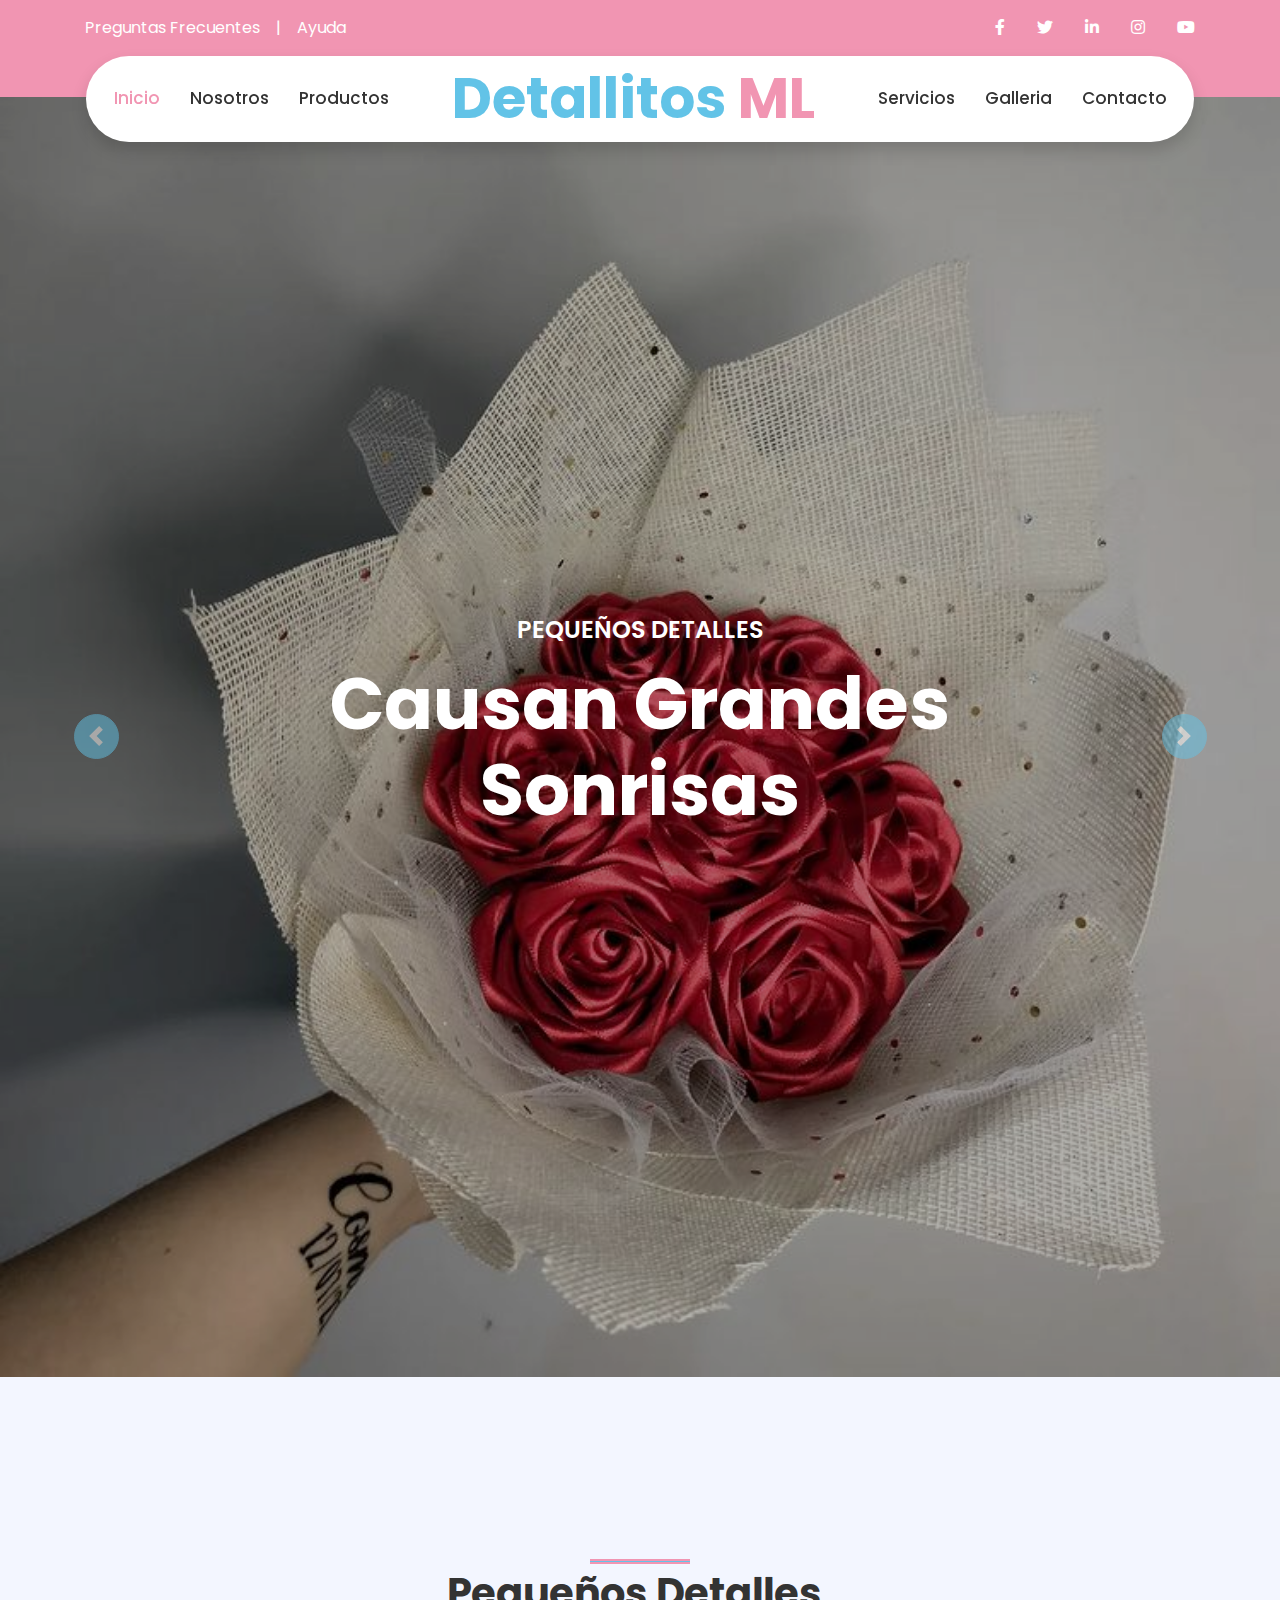
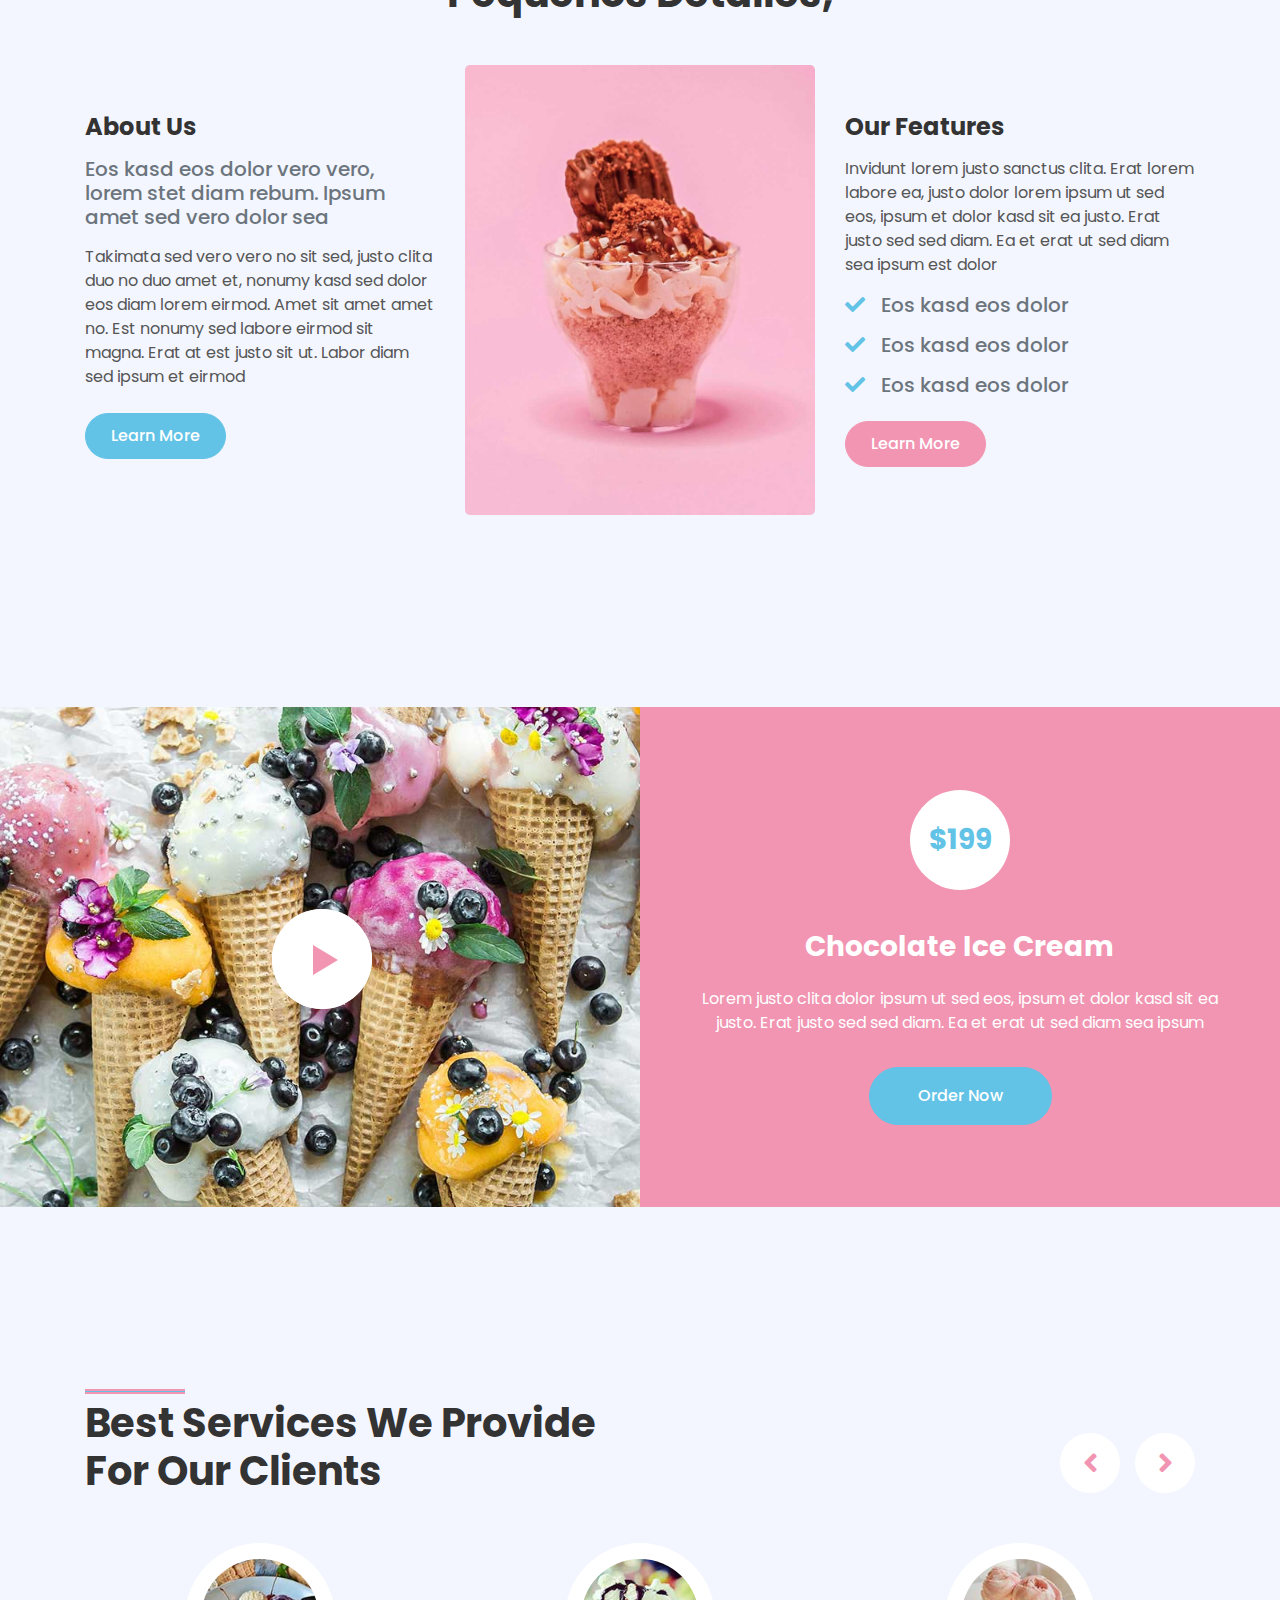
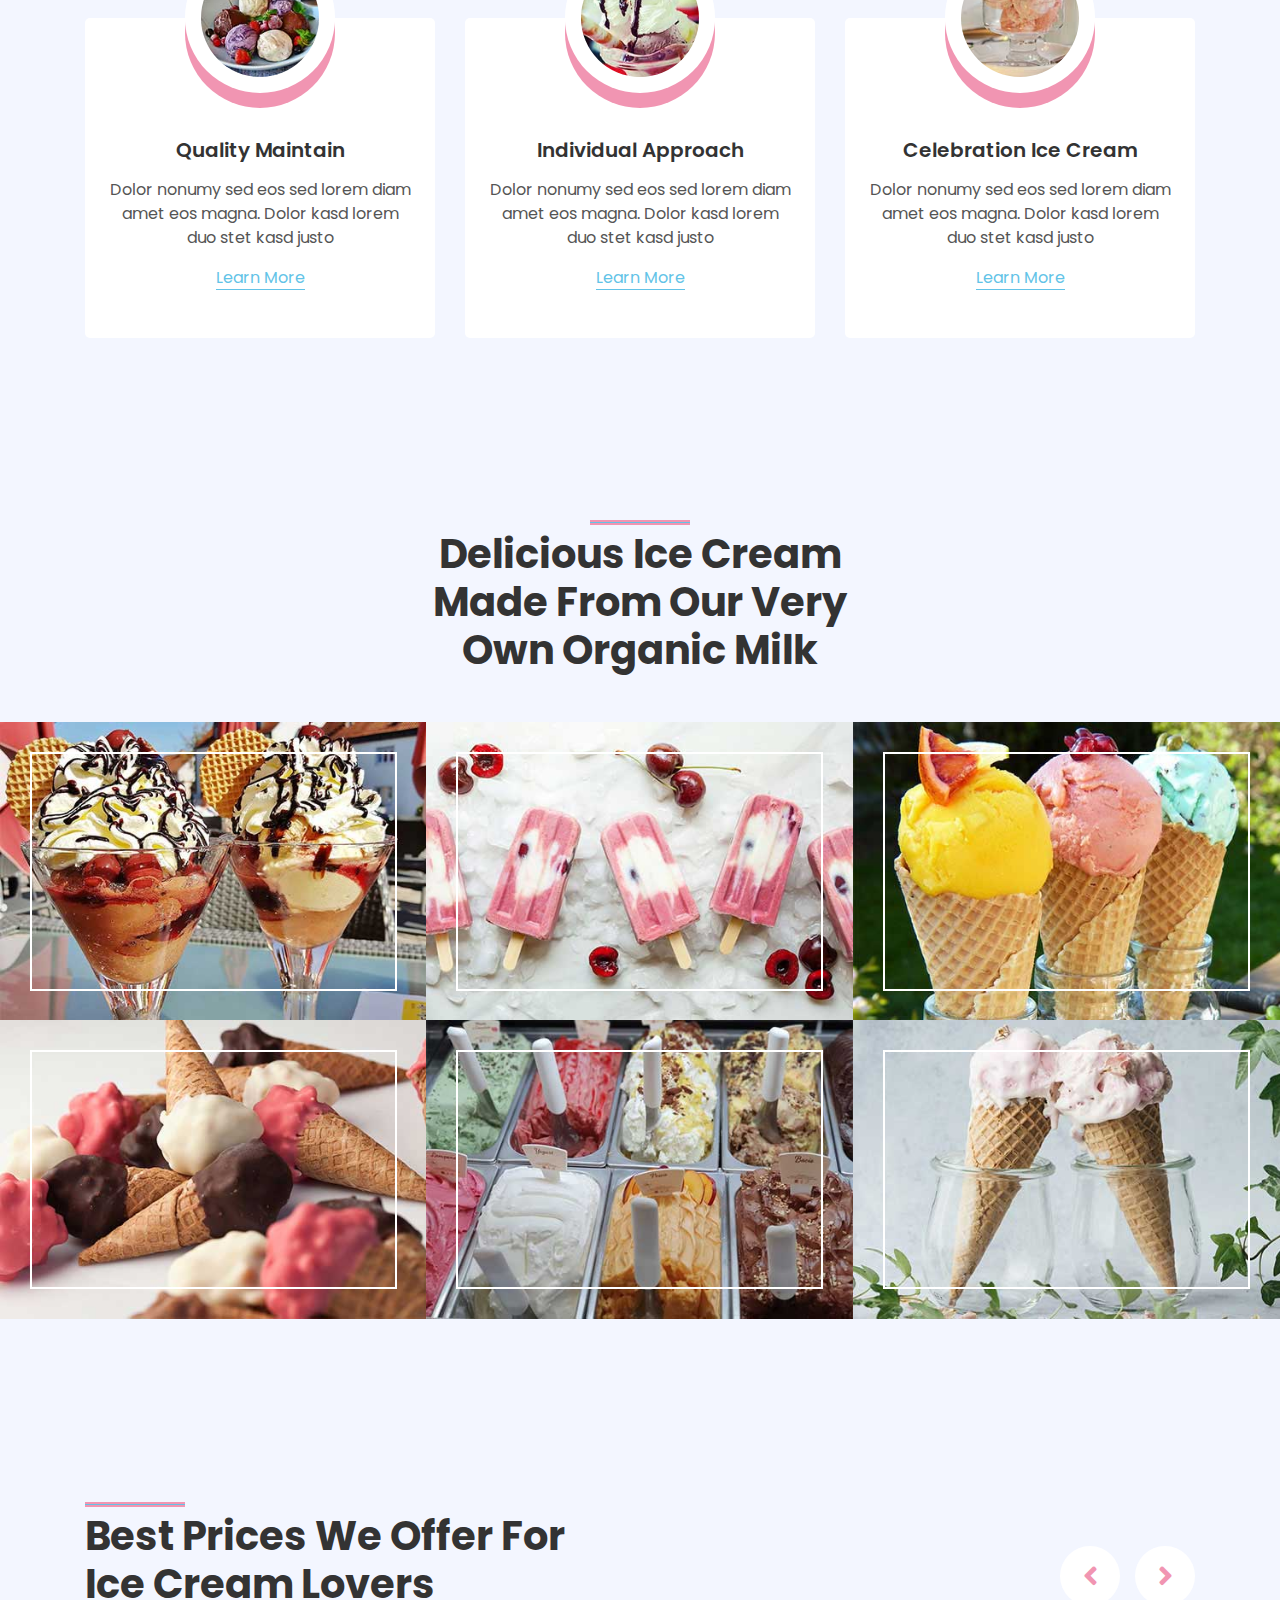
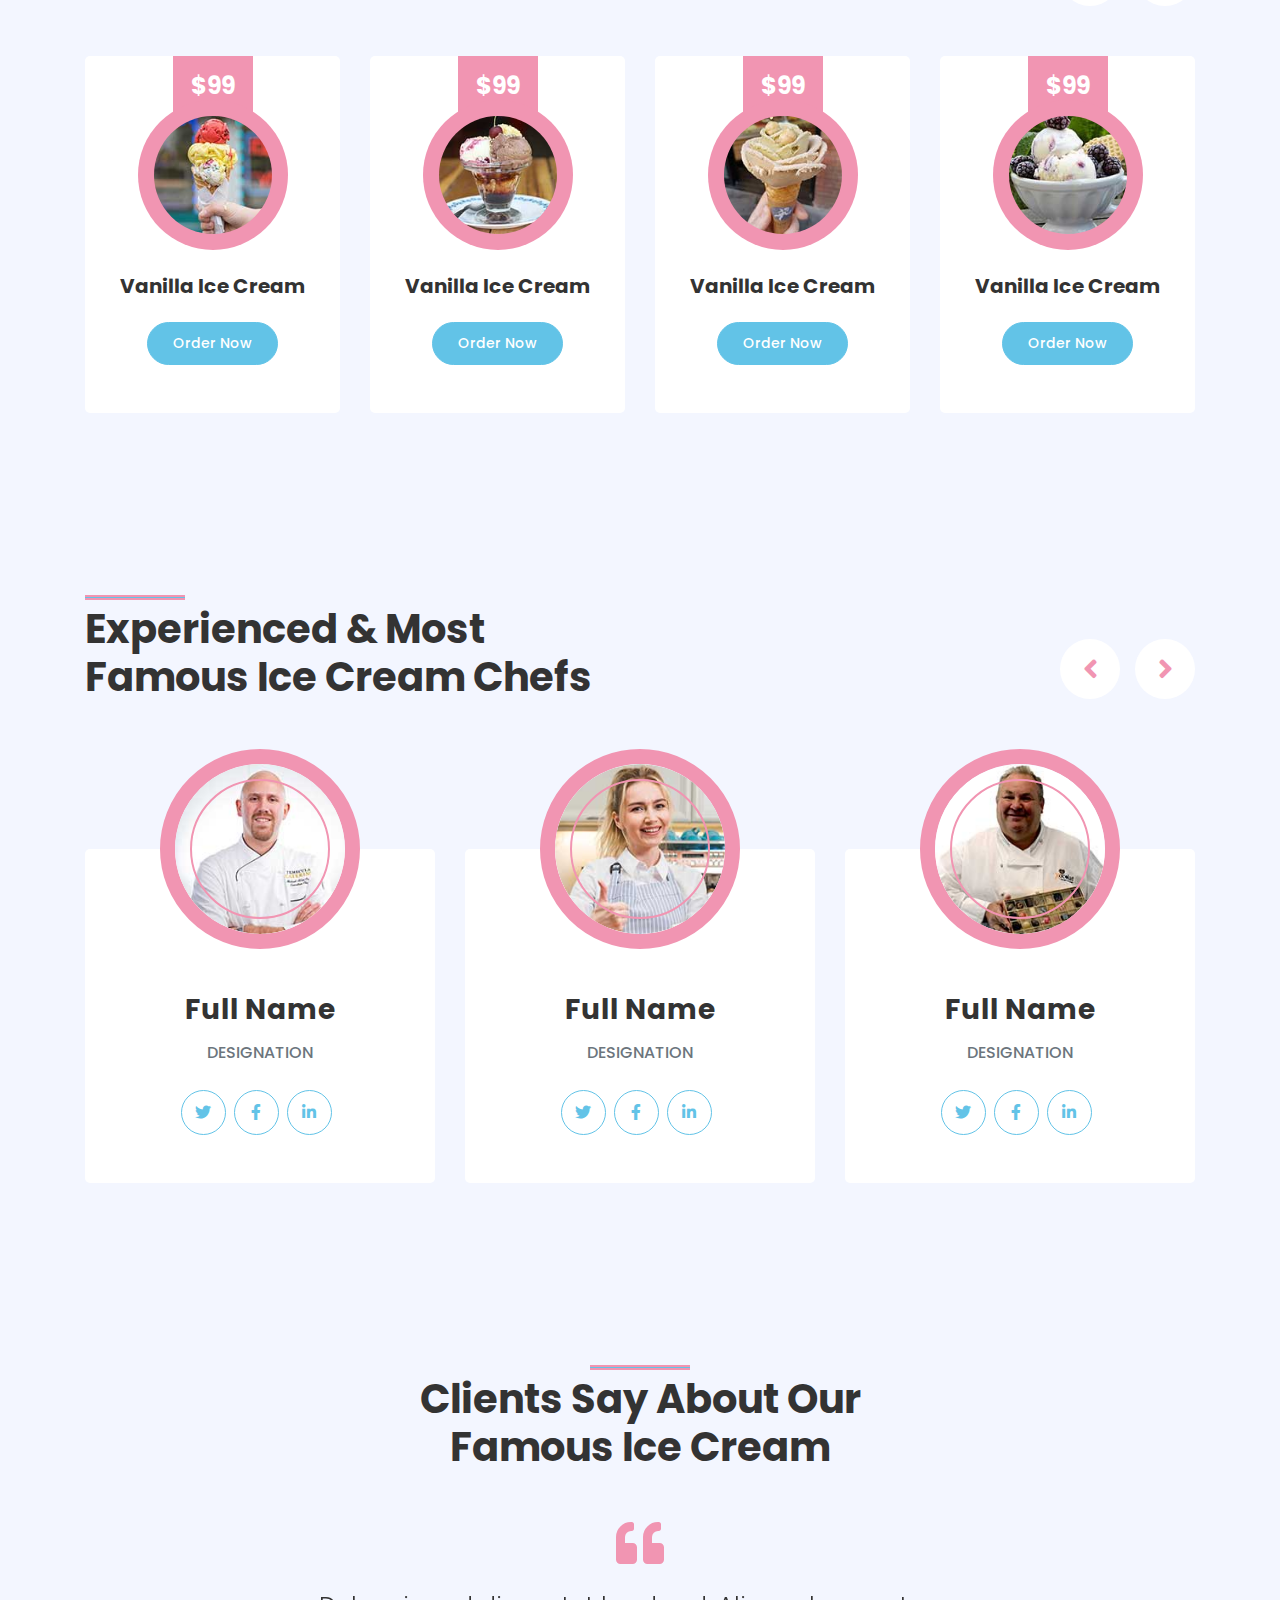
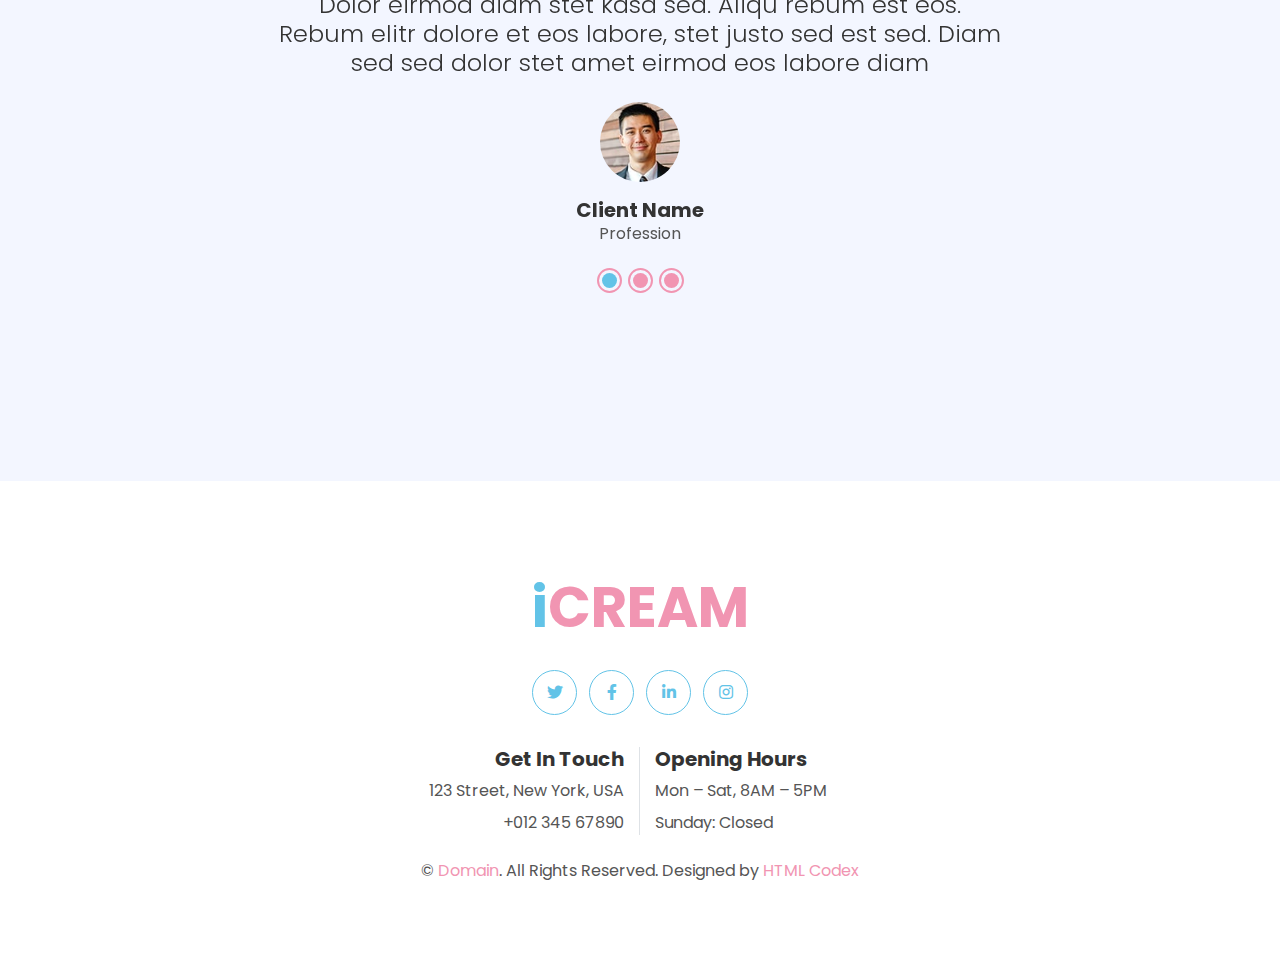
==== index.html @ 084e7768 "fgdfgdf" ====
<!DOCTYPE html>
<html lang="en">

<head>
    <meta charset="utf-8">
    <title>Detallitos ML</title>
    <meta content="width=device-width, initial-scale=1.0" name="viewport">
    <meta content="Free HTML Templates" name="keywords">
    <meta content="Free HTML Templates" name="description">

    <!-- Favicon -->
    <link href="img/favicon.ico" rel="icon">

    <!-- Google Web Fonts -->
    <link rel="preconnect" href="https://fonts.gstatic.com">
    <link href="https://fonts.googleapis.com/css2?family=Poppins:wght@400;500;600;700&display=swap" rel="stylesheet">

    <!-- Font Awesome -->
    <link href="https://cdnjs.cloudflare.com/ajax/libs/font-awesome/5.10.0/css/all.min.css" rel="stylesheet">

    <!-- Libraries Stylesheet -->
    <link href="lib/owlcarousel/assets/owl.carousel.min.css" rel="stylesheet">
    <link href="lib/lightbox/css/lightbox.min.css" rel="stylesheet">

    <!-- Customized Bootstrap Stylesheet -->
    <link href="css/style.css" rel="stylesheet">
</head>

<body>
    <!-- Topbar Start -->
    <div class="container-fluid bg-primary py-3 d-none d-md-block">
        <div class="container">
            <div class="row">
                <div class="col-md-6 text-center text-lg-left mb-2 mb-lg-0">
                    <div class="d-inline-flex align-items-center">
                        <a class="text-white pr-3" href="">Preguntas Frecuentes</a>
                        <span class="text-white">|</span>
                        <a class="text-white px-3" href="">Ayuda</a>
                    </div>
                </div>
                <div class="col-md-6 text-center text-lg-right">
                    <div class="d-inline-flex align-items-center">
                        <a class="text-white px-3" href="">
                            <i class="fab fa-facebook-f"></i>
                        </a>
                        <a class="text-white px-3" href="">
                            <i class="fab fa-twitter"></i>
                        </a>
                        <a class="text-white px-3" href="">
                            <i class="fab fa-linkedin-in"></i>
                        </a>
                        <a class="text-white px-3" href="">
                            <i class="fab fa-instagram"></i>
                        </a>
                        <a class="text-white pl-3" href="">
                            <i class="fab fa-youtube"></i>
                        </a>
                    </div>
                </div>
            </div>
        </div>
    </div>
    <!-- Topbar End -->


    <!-- Navbar Start -->
    <div class="container-fluid position-relative nav-bar p-0">
        <div class="container-lg position-relative p-0 px-lg-3" style="z-index: 9;">
            <nav class="navbar navbar-expand-lg bg-white navbar-light shadow p-lg-0">
                <a href="index.html" class="navbar-brand d-block d-lg-none">
                    <h1 class="m-0 display-4 text-primary"><span class="text-secondary">Detallitos </span>ML</h1>
                </a>
                <button type="button" class="navbar-toggler" data-toggle="collapse" data-target="#navbarCollapse">
                    <span class="navbar-toggler-icon"></span>
                </button>
                <div class="collapse navbar-collapse justify-content-between" id="navbarCollapse">
                    <div class="navbar-nav ml-auto py-0">
                        <a href="index.html" class="nav-item nav-link active">Inicio</a>
                        <a href="about.html" class="nav-item nav-link">Nosotros</a>
                        <a href="product.html" class="nav-item nav-link">Productos</a>
                    </div>
                    <a href="index.html" class="navbar-brand mx-5 d-none d-lg-block">
                        <h1 class="m-0 display-4 text-primary"><span class="text-secondary">Detallitos </span>ML</h1>
                    </a>
                    <div class="navbar-nav mr-auto py-0">
                        <a href="service.html" class="nav-item nav-link">Servicios</a>
                        <a href="gallery.html" class="nav-item nav-link">Galleria</a>
                        <a href="contact.html" class="nav-item nav-link">Contacto</a>
                    </div>
                </div>
            </nav>
        </div>
    </div>
    <!-- Navbar End -->


    <!-- Carousel Start -->
    <div class="container-fluid p-0 mb-5 pb-5">
        <div id="header-carousel" class="carousel slide" data-ride="carousel">
            <div class="carousel-inner">
                <div class="carousel-item active">
                    <img class="w-100" src="Flores1.jfif" alt="Image">
                    <div class="carousel-caption d-flex flex-column align-items-center justify-content-center">
                        <div class="p-3" style="max-width: 900px;">
                            <h4 class="text-white text-uppercase mb-md-3">Pequeños Detalles</h4>
                            <h1 class="display-3 text-white mb-md-4">Causan Grandes Sonrisas</h1>
                          
                        </div>
                    </div>
                </div>
                <div class="carousel-item">
                    <img class="w-100" src="Flores2.jfif" alt="Image">
                    <div class="carousel-caption d-flex flex-column align-items-center justify-content-center">
                        <div class="p-3" style="max-width: 900px;">
                            <h4 class="text-white text-uppercase mb-md-3">Pequeños Detalles</h4>
                            <h1 class="display-3 text-white mb-md-4">Causan Grandes Sonrisas</h1>
                           
                        </div>
                    </div>
                </div>
            </div>
            <a class="carousel-control-prev" href="#header-carousel" data-slide="prev">
                <div class="btn btn-secondary px-0" style="width: 45px; height: 45px;">
                    <span class="carousel-control-prev-icon mb-n1"></span>
                </div>
            </a>
            <a class="carousel-control-next" href="#header-carousel" data-slide="next">
                <div class="btn btn-secondary px-0" style="width: 45px; height: 45px;">
                    <span class="carousel-control-next-icon mb-n1"></span>
                </div>
            </a>
        </div>
    </div>
    <!-- Carousel End -->


    <!-- About Start -->
    <div class="container-fluid py-5">
        <div class="container py-5">
            <div class="row justify-content-center">
                <div class="col-lg-7">
                    <h1 class="section-title position-relative text-center mb-5">Pequeños Detalles,</h1>
                </div>
            </div>
            <div class="row">
                <div class="col-lg-4 py-5">
                    <h4 class="font-weight-bold mb-3">About Us</h4>
                    <h5 class="text-muted mb-3">Eos kasd eos dolor vero vero, lorem stet diam rebum. Ipsum amet sed vero dolor sea</h5>
                    <p>Takimata sed vero vero no sit sed, justo clita duo no duo amet et, nonumy kasd sed dolor eos diam lorem eirmod. Amet sit amet amet no. Est nonumy sed labore eirmod sit magna. Erat at est justo sit ut. Labor diam sed ipsum et eirmod</p>
                    <a href="" class="btn btn-secondary mt-2">Learn More</a>
                </div>
                <div class="col-lg-4" style="min-height: 400px;">
                    <div class="position-relative h-100 rounded overflow-hidden">
                        <img class="position-absolute w-100 h-100" src="img/about.jpg" style="object-fit: cover;">
                    </div>
                </div>
                <div class="col-lg-4 py-5">
                    <h4 class="font-weight-bold mb-3">Our Features</h4>
                    <p>Invidunt lorem justo sanctus clita. Erat lorem labore ea, justo dolor lorem ipsum ut sed eos, ipsum et dolor kasd sit ea justo. Erat justo sed sed diam. Ea et erat ut sed diam sea ipsum est dolor</p>
                    <h5 class="text-muted mb-3"><i class="fa fa-check text-secondary mr-3"></i>Eos kasd eos dolor</h5>
                    <h5 class="text-muted mb-3"><i class="fa fa-check text-secondary mr-3"></i>Eos kasd eos dolor</h5>
                    <h5 class="text-muted mb-3"><i class="fa fa-check text-secondary mr-3"></i>Eos kasd eos dolor</h5>
                    <a href="" class="btn btn-primary mt-2">Learn More</a>
                </div>
            </div>
        </div>
    </div>
    <!-- About End -->


    <!-- Promotion Start -->
    <div class="container-fluid my-5 py-5 px-0">
        <div class="row bg-primary m-0">
            <div class="col-md-6 px-0" style="min-height: 500px;">
                <div class="position-relative h-100">
                    <img class="position-absolute w-100 h-100" src="img/promotion.jpg" style="object-fit: cover;">
                    <button type="button" class="btn-play" data-toggle="modal"
                        data-src="https://www.youtube.com/embed/DWRcNpR6Kdc" data-target="#videoModal">
                        <span></span>
                    </button>
                </div>
            </div>
            <div class="col-md-6 py-5 py-md-0 px-0">
                <div class="h-100 d-flex flex-column align-items-center justify-content-center text-center p-5">
                    <div class="d-flex align-items-center justify-content-center bg-white rounded-circle mb-4"
                        style="width: 100px; height: 100px;">
                        <h3 class="font-weight-bold text-secondary mb-0">$199</h3>
                    </div>
                    <h3 class="font-weight-bold text-white mt-3 mb-4">Chocolate Ice Cream</h3>
                    <p class="text-white mb-4">Lorem justo clita dolor ipsum ut sed eos, ipsum et dolor kasd sit ea
                        justo. Erat justo sed sed diam. Ea et erat ut sed diam sea ipsum</p>
                    <a href="" class="btn btn-secondary py-3 px-5 mt-2">Order Now</a>
                </div>
            </div>
        </div>
    </div>
    <!-- Promotion End -->


    <!-- Video Modal Start -->
    <div class="modal fade" id="videoModal" tabindex="-1" role="dialog" aria-labelledby="exampleModalLabel" aria-hidden="true">
        <div class="modal-dialog" role="document">
            <div class="modal-content">
                <div class="modal-body">
                    <button type="button" class="close" data-dismiss="modal" aria-label="Close">
                        <span aria-hidden="true">&times;</span>
                    </button>        
                    <!-- 16:9 aspect ratio -->
                    <div class="embed-responsive embed-responsive-16by9">
                        <iframe class="embed-responsive-item" src="" id="video"  allowscriptaccess="always" allow="autoplay"></iframe>
                    </div>
                </div>
            </div>
        </div>
    </div>
    <!-- Video Modal End -->


    <!-- Services Start -->
    <div class="container-fluid py-5">
        <div class="container py-5">
            <div class="row">
                <div class="col-lg-6">
                    <h1 class="section-title position-relative mb-5">Best Services We Provide For Our Clients</h1>
                </div>
                <div class="col-lg-6 mb-5 mb-lg-0 pb-5 pb-lg-0"></div>
            </div>
            <div class="row">
                <div class="col-12">
                    <div class="owl-carousel service-carousel">
                        <div class="service-item">
                            <div class="service-img mx-auto">
                                <img class="rounded-circle w-100 h-100 bg-light p-3" src="img/service-1.jpg" style="object-fit: cover;">
                            </div>
                            <div class="position-relative text-center bg-light rounded p-4 pb-5" style="margin-top: -75px;">
                                <h5 class="font-weight-semi-bold mt-5 mb-3 pt-5">Quality Maintain</h5>
                                <p>Dolor nonumy sed eos sed lorem diam amet eos magna. Dolor kasd lorem duo stet kasd justo</p>
                                <a href="" class="border-bottom border-secondary text-decoration-none text-secondary">Learn More</a>
                            </div>
                        </div>
                        <div class="service-item">
                            <div class="service-img mx-auto">
                                <img class="rounded-circle w-100 h-100 bg-light p-3" src="img/service-2.jpg" style="object-fit: cover;">
                            </div>
                            <div class="position-relative text-center bg-light rounded p-4 pb-5" style="margin-top: -75px;">
                                <h5 class="font-weight-semi-bold mt-5 mb-3 pt-5">Individual Approach</h5>
                                <p>Dolor nonumy sed eos sed lorem diam amet eos magna. Dolor kasd lorem duo stet kasd justo</p>
                                <a href="" class="border-bottom border-secondary text-decoration-none text-secondary">Learn More</a>
                            </div>
                        </div>
                        <div class="service-item">
                            <div class="service-img mx-auto">
                                <img class="rounded-circle w-100 h-100 bg-light p-3" src="img/service-3.jpg" style="object-fit: cover;">
                            </div>
                            <div class="position-relative text-center bg-light rounded p-4 pb-5" style="margin-top: -75px;">
                                <h5 class="font-weight-semi-bold mt-5 mb-3 pt-5">Celebration Ice Cream</h5>
                                <p>Dolor nonumy sed eos sed lorem diam amet eos magna. Dolor kasd lorem duo stet kasd justo</p>
                                <a href="" class="border-bottom border-secondary text-decoration-none text-secondary">Learn More</a>
                            </div>
                        </div>
                        <div class="service-item">
                            <div class="service-img mx-auto">
                                <img class="rounded-circle w-100 h-100 bg-light p-3" src="img/service-4.jpg" style="object-fit: cover;">
                            </div>
                            <div class="position-relative text-center bg-light rounded p-4 pb-5" style="margin-top: -75px;">
                                <h5 class="font-weight-semi-bold mt-5 mb-3 pt-5">Delivery To Any Point</h5>
                                <p>Dolor nonumy sed eos sed lorem diam amet eos magna. Dolor kasd lorem duo stet kasd justo</p>
                                <a href="" class="border-bottom border-secondary text-decoration-none text-secondary">Learn More</a>
                            </div>
                        </div>
                    </div>
                </div>
            </div>
        </div>
    </div>
    <!-- Services End -->


    <!-- Portfolio Start -->
    <div class="container-fluid my-5 py-5 px-0">
        <div class="row justify-content-center m-0">
            <div class="col-lg-5">
                <h1 class="section-title position-relative text-center mb-5">Delicious Ice Cream Made From Our Very Own Organic Milk</h1>
            </div>
        </div>
        <div class="row m-0 portfolio-container">
            <div class="col-lg-4 col-md-6 p-0 portfolio-item">
                <div class="position-relative overflow-hidden">
                    <img class="img-fluid w-100" src="img/portfolio-1.jpg" alt="">
                    <a class="portfolio-btn" href="img/portfolio-1.jpg" data-lightbox="portfolio">
                        <i class="fa fa-plus text-primary" style="font-size: 60px;"></i>
                    </a>
                </div>
            </div>
            <div class="col-lg-4 col-md-6 p-0 portfolio-item">
                <div class="position-relative overflow-hidden">
                    <img class="img-fluid w-100" src="img/portfolio-2.jpg" alt="">
                    <a class="portfolio-btn" href="img/portfolio-2.jpg" data-lightbox="portfolio">
                        <i class="fa fa-plus text-primary" style="font-size: 60px;"></i>
                    </a>
                </div>
            </div>
            <div class="col-lg-4 col-md-6 p-0 portfolio-item">
                <div class="position-relative overflow-hidden">
                    <img class="img-fluid w-100" src="img/portfolio-3.jpg" alt="">
                    <a class="portfolio-btn" href="img/portfolio-3.jpg" data-lightbox="portfolio">
                        <i class="fa fa-plus text-primary" style="font-size: 60px;"></i>
                    </a>
                </div>
            </div>
            <div class="col-lg-4 col-md-6 p-0 portfolio-item">
                <div class="position-relative overflow-hidden">
                    <img class="img-fluid w-100" src="img/portfolio-4.jpg" alt="">
                    <a class="portfolio-btn" href="img/portfolio-4.jpg" data-lightbox="portfolio">
                        <i class="fa fa-plus text-primary" style="font-size: 60px;"></i>
                    </a>
                </div>
            </div>
            <div class="col-lg-4 col-md-6 p-0 portfolio-item">
                <div class="position-relative overflow-hidden">
                    <img class="img-fluid w-100" src="img/portfolio-5.jpg" alt="">
                    <a class="portfolio-btn" href="img/portfolio-5.jpg" data-lightbox="portfolio">
                        <i class="fa fa-plus text-primary" style="font-size: 60px;"></i>
                    </a>
                </div>
            </div>
            <div class="col-lg-4 col-md-6 p-0 portfolio-item">
                <div class="position-relative overflow-hidden">
                    <img class="img-fluid w-100" src="img/portfolio-6.jpg" alt="">
                    <a class="portfolio-btn" href="img/portfolio-6.jpg" data-lightbox="portfolio">
                        <i class="fa fa-plus text-primary" style="font-size: 60px;"></i>
                    </a>
                </div>
            </div>
        </div>
    </div>
    <!-- Portfolio End -->


    <!-- Products Start -->
    <div class="container-fluid py-5">
        <div class="container py-5">
            <div class="row">
                <div class="col-lg-6">
                    <h1 class="section-title position-relative mb-5">Best Prices We Offer For Ice Cream Lovers</h1>
                </div>
                <div class="col-lg-6 mb-5 mb-lg-0 pb-5 pb-lg-0"></div>
            </div>
            <div class="row">
                <div class="col-12">
                    <div class="owl-carousel product-carousel">
                        <div class="product-item d-flex flex-column align-items-center text-center bg-light rounded py-5 px-3">
                            <div class="bg-primary mt-n5 py-3" style="width: 80px;">
                                <h4 class="font-weight-bold text-white mb-0">$99</h4>
                            </div>
                            <div class="position-relative bg-primary rounded-circle mt-n3 mb-4 p-3" style="width: 150px; height: 150px;">
                                <img class="rounded-circle w-100 h-100" src="img/product-1.jpg" style="object-fit: cover;">
                            </div>
                            <h5 class="font-weight-bold mb-4">Vanilla Ice Cream</h5>
                            <a href="" class="btn btn-sm btn-secondary">Order Now</a>
                        </div>
                        <div class="product-item d-flex flex-column align-items-center text-center bg-light rounded py-5 px-3">
                            <div class="bg-primary mt-n5 py-3" style="width: 80px;">
                                <h4 class="font-weight-bold text-white mb-0">$99</h4>
                            </div>
                            <div class="position-relative bg-primary rounded-circle mt-n3 mb-4 p-3" style="width: 150px; height: 150px;">
                                <img class="rounded-circle w-100 h-100" src="img/product-2.jpg" style="object-fit: cover;">
                            </div>
                            <h5 class="font-weight-bold mb-4">Vanilla Ice Cream</h5>
                            <a href="" class="btn btn-sm btn-secondary">Order Now</a>
                        </div>
                        <div class="product-item d-flex flex-column align-items-center text-center bg-light rounded py-5 px-3">
                            <div class="bg-primary mt-n5 py-3" style="width: 80px;">
                                <h4 class="font-weight-bold text-white mb-0">$99</h4>
                            </div>
                            <div class="position-relative bg-primary rounded-circle mt-n3 mb-4 p-3" style="width: 150px; height: 150px;">
                                <img class="rounded-circle w-100 h-100" src="img/product-3.jpg" style="object-fit: cover;">
                            </div>
                            <h5 class="font-weight-bold mb-4">Vanilla Ice Cream</h5>
                            <a href="" class="btn btn-sm btn-secondary">Order Now</a>
                        </div>
                        <div class="product-item d-flex flex-column align-items-center text-center bg-light rounded py-5 px-3">
                            <div class="bg-primary mt-n5 py-3" style="width: 80px;">
                                <h4 class="font-weight-bold text-white mb-0">$99</h4>
                            </div>
                            <div class="position-relative bg-primary rounded-circle mt-n3 mb-4 p-3" style="width: 150px; height: 150px;">
                                <img class="rounded-circle w-100 h-100" src="img/product-4.jpg" style="object-fit: cover;">
                            </div>
                            <h5 class="font-weight-bold mb-4">Vanilla Ice Cream</h5>
                            <a href="" class="btn btn-sm btn-secondary">Order Now</a>
                        </div>
                        <div class="product-item d-flex flex-column align-items-center text-center bg-light rounded py-5 px-3">
                            <div class="bg-primary mt-n5 py-3" style="width: 80px;">
                                <h4 class="font-weight-bold text-white mb-0">$99</h4>
                            </div>
                            <div class="position-relative bg-primary rounded-circle mt-n3 mb-4 p-3" style="width: 150px; height: 150px;">
                                <img class="rounded-circle w-100 h-100" src="img/product-5.jpg" style="object-fit: cover;">
                            </div>
                            <h5 class="font-weight-bold mb-4">Vanilla Ice Cream</h5>
                            <a href="" class="btn btn-sm btn-secondary">Order Now</a>
                        </div>
                    </div>
                </div>
            </div>
        </div>
    </div>
    <!-- Products End -->


    <!-- Team Start -->
    <div class="container-fluid py-5">
        <div class="container py-5">
            <div class="row">
                <div class="col-lg-6">
                    <h1 class="section-title position-relative mb-5">Experienced & Most Famous Ice Cream Chefs</h1>
                </div>
                <div class="col-lg-6 mb-5 mb-lg-0 pb-5 pb-lg-0"></div>
            </div>
            <div class="row">
                <div class="col-12">
                    <div class="owl-carousel team-carousel">
                        <div class="team-item">
                            <div class="team-img mx-auto">
                                <img class="rounded-circle w-100 h-100" src="img/team-1.jpg" style="object-fit: cover;">
                            </div>
                            <div class="position-relative text-center bg-light rounded px-4 py-5" style="margin-top: -100px;">
                                <h3 class="font-weight-bold mt-5 mb-3 pt-5">Full Name</h3>
                                <h6 class="text-uppercase text-muted mb-4">Designation</h6>
                                <div class="d-flex justify-content-center pt-1">
                                    <a class="btn btn-outline-secondary btn-social mr-2" href="#"><i class="fab fa-twitter"></i></a>
                                    <a class="btn btn-outline-secondary btn-social mr-2" href="#"><i class="fab fa-facebook-f"></i></a>
                                    <a class="btn btn-outline-secondary btn-social mr-2" href="#"><i class="fab fa-linkedin-in"></i></a>
                                </div>
                            </div>
                        </div>
                        <div class="team-item">
                            <div class="team-img mx-auto">
                                <img class="rounded-circle w-100 h-100" src="img/team-2.jpg" style="object-fit: cover;">
                            </div>
                            <div class="position-relative text-center bg-light rounded px-4 py-5" style="margin-top: -100px;">
                                <h3 class="font-weight-bold mt-5 mb-3 pt-5">Full Name</h3>
                                <h6 class="text-uppercase text-muted mb-4">Designation</h6>
                                <div class="d-flex justify-content-center pt-1">
                                    <a class="btn btn-outline-secondary btn-social mr-2" href="#"><i class="fab fa-twitter"></i></a>
                                    <a class="btn btn-outline-secondary btn-social mr-2" href="#"><i class="fab fa-facebook-f"></i></a>
                                    <a class="btn btn-outline-secondary btn-social mr-2" href="#"><i class="fab fa-linkedin-in"></i></a>
                                </div>
                            </div>
                        </div>
                        <div class="team-item">
                            <div class="team-img mx-auto">
                                <img class="rounded-circle w-100 h-100" src="img/team-3.jpg" style="object-fit: cover;">
                            </div>
                            <div class="position-relative text-center bg-light rounded px-4 py-5" style="margin-top: -100px;">
                                <h3 class="font-weight-bold mt-5 mb-3 pt-5">Full Name</h3>
                                <h6 class="text-uppercase text-muted mb-4">Designation</h6>
                                <div class="d-flex justify-content-center pt-1">
                                    <a class="btn btn-outline-secondary btn-social mr-2" href="#"><i class="fab fa-twitter"></i></a>
                                    <a class="btn btn-outline-secondary btn-social mr-2" href="#"><i class="fab fa-facebook-f"></i></a>
                                    <a class="btn btn-outline-secondary btn-social mr-2" href="#"><i class="fab fa-linkedin-in"></i></a>
                                </div>
                            </div>
                        </div>
                        <div class="team-item">
                            <div class="team-img mx-auto">
                                <img class="rounded-circle w-100 h-100" src="img/team-4.jpg" style="object-fit: cover;">
                            </div>
                            <div class="position-relative text-center bg-light rounded px-4 py-5" style="margin-top: -100px;">
                                <h3 class="font-weight-bold mt-5 mb-3 pt-5">Full Name</h3>
                                <h6 class="text-uppercase text-muted mb-4">Designation</h6>
                                <div class="d-flex justify-content-center pt-1">
                                    <a class="btn btn-outline-secondary btn-social mr-2" href="#"><i class="fab fa-twitter"></i></a>
                                    <a class="btn btn-outline-secondary btn-social mr-2" href="#"><i class="fab fa-facebook-f"></i></a>
                                    <a class="btn btn-outline-secondary btn-social mr-2" href="#"><i class="fab fa-linkedin-in"></i></a>
                                </div>
                            </div>
                        </div>
                    </div>
                </div>
            </div>
        </div>
    </div>
    <!-- Team End -->


    <!-- Testimonial Start -->
    <div class="container-fluid py-5">
        <div class="container py-5">
            <div class="row justify-content-center">
                <div class="col-lg-6">
                    <h1 class="section-title position-relative text-center mb-5">Clients Say About Our Famous Ice Cream</h1>
                </div>
            </div>
            <div class="row justify-content-center">
                <div class="col-lg-8">
                    <div class="owl-carousel testimonial-carousel">
                        <div class="text-center">
                            <i class="fa fa-3x fa-quote-left text-primary mb-4"></i>
                            <h4 class="font-weight-light mb-4">Dolor eirmod diam stet kasd sed. Aliqu rebum est eos. Rebum elitr dolore et eos labore, stet justo sed est sed. Diam sed sed dolor stet amet eirmod eos labore diam</h4>
                            <img class="img-fluid mx-auto mb-3" src="img/testimonial-1.jpg" alt="">
                            <h5 class="font-weight-bold m-0">Client Name</h5>
                            <span>Profession</span>
                        </div>
                        <div class="text-center">
                            <i class="fa fa-3x fa-quote-left text-primary mb-4"></i>
                            <h4 class="font-weight-light mb-4">Dolor eirmod diam stet kasd sed. Aliqu rebum est eos. Rebum elitr dolore et eos labore, stet justo sed est sed. Diam sed sed dolor stet amet eirmod eos labore diam</h4>
                            <img class="img-fluid mx-auto mb-3" src="img/testimonial-2.jpg" alt="">
                            <h5 class="font-weight-bold m-0">Client Name</h5>
                            <span>Profession</span>
                        </div>
                        <div class="text-center">
                            <i class="fa fa-3x fa-quote-left text-primary mb-4"></i>
                            <h4 class="font-weight-light mb-4">Dolor eirmod diam stet kasd sed. Aliqu rebum est eos. Rebum elitr dolore et eos labore, stet justo sed est sed. Diam sed sed dolor stet amet eirmod eos labore diam</h4>
                            <img class="img-fluid mx-auto mb-3" src="img/testimonial-3.jpg" alt="">
                            <h5 class="font-weight-bold m-0">Client Name</h5>
                            <span>Profession</span>
                        </div>
                    </div>
                </div>
            </div>
        </div>
    </div>
    <!-- Testimonial End -->


    <!-- Footer Start -->
    <div class="container-fluid footer bg-light py-5" style="margin-top: 90px;">
        <div class="container text-center py-5">
            <div class="row">
                <div class="col-12 mb-4">
                    <a href="index.html" class="navbar-brand m-0">
                        <h1 class="m-0 mt-n2 display-4 text-primary"><span class="text-secondary">i</span>CREAM</h1>
                    </a>
                </div>
                <div class="col-12 mb-4">
                    <a class="btn btn-outline-secondary btn-social mr-2" href="#"><i class="fab fa-twitter"></i></a>
                    <a class="btn btn-outline-secondary btn-social mr-2" href="#"><i class="fab fa-facebook-f"></i></a>
                    <a class="btn btn-outline-secondary btn-social mr-2" href="#"><i class="fab fa-linkedin-in"></i></a>
                    <a class="btn btn-outline-secondary btn-social" href="#"><i class="fab fa-instagram"></i></a>
                </div>
                <div class="col-12 mt-2 mb-4">
                    <div class="row">
                        <div class="col-sm-6 text-center text-sm-right border-right mb-3 mb-sm-0">
                            <h5 class="font-weight-bold mb-2">Get In Touch</h5>
                            <p class="mb-2">123 Street, New York, USA</p>
                            <p class="mb-0">+012 345 67890</p>
                        </div>
                        <div class="col-sm-6 text-center text-sm-left">
                            <h5 class="font-weight-bold mb-2">Opening Hours</h5>
                            <p class="mb-2">Mon – Sat, 8AM – 5PM</p>
                            <p class="mb-0">Sunday: Closed</p>
                        </div>
                    </div>
                </div>
                <div class="col-12">
                    <p class="m-0">&copy; <a href="#">Domain</a>. All Rights Reserved. Designed by <a href="https://htmlcodex.com">HTML Codex</a>
                    </p>
                </div>
            </div>
        </div>
    </div>
    <!-- Footer End -->


    <!-- Back to Top -->
    <a href="#" class="btn btn-secondary px-2 back-to-top"><i class="fa fa-angle-double-up"></i></a>


    <!-- JavaScript Libraries -->
    <script src="https://code.jquery.com/jquery-3.4.1.min.js"></script>
    <script src="https://stackpath.bootstrapcdn.com/bootstrap/4.4.1/js/bootstrap.bundle.min.js"></script>
    <script src="lib/easing/easing.min.js"></script>
    <script src="lib/waypoints/waypoints.min.js"></script>
    <script src="lib/owlcarousel/owl.carousel.min.js"></script>
    <script src="lib/isotope/isotope.pkgd.min.js"></script>
    <script src="lib/lightbox/js/lightbox.min.js"></script>

    <!-- Contact Javascript File -->
    <script src="mail/jqBootstrapValidation.min.js"></script>
    <script src="mail/contact.js"></script>

    <!-- Template Javascript -->
    <script src="js/main.js"></script>
</body>

</html>
---- css/style.css ----
/******* Bootstrap Theming ********/
/*!
 * Bootstrap v4.5.3 (https://getbootstrap.com/)
 * Copyright 2011-2020 The Bootstrap Authors
 * Copyright 2011-2020 Twitter, Inc.
 * Licensed under MIT (https://github.com/twbs/bootstrap/blob/main/LICENSE)
 */
:root {
  --blue: #007bff;
  --indigo: #6610f2;
  --purple: #6f42c1;
  --pink: #e83e8c;
  --red: #dc3545;
  --orange: #fd7e14;
  --yellow: #ffc107;
  --green: #28a745;
  --teal: #20c997;
  --cyan: #17a2b8;
  --white: #fff;
  --gray: #6c757d;
  --gray-dark: #343a40;
  --primary: #F195B2;
  --secondary: #62C3E7;
  --success: #28a745;
  --info: #17a2b8;
  --warning: #ffc107;
  --danger: #dc3545;
  --light: #FFFFFF;
  --dark: #333333;
  --breakpoint-xs: 0;
  --breakpoint-sm: 576px;
  --breakpoint-md: 768px;
  --breakpoint-lg: 992px;
  --breakpoint-xl: 1200px;
  --font-family-sans-serif: "Poppins", sans-serif;
  --font-family-monospace: SFMono-Regular, Menlo, Monaco, Consolas, "Liberation Mono", "Courier New", monospace;
}

*,
*::before,
*::after {
  box-sizing: border-box;
}

html {
  font-family: sans-serif;
  line-height: 1.15;
  -webkit-text-size-adjust: 100%;
  -webkit-tap-highlight-color: rgba(0, 0, 0, 0);
}

article, aside, figcaption, figure, footer, header, hgroup, main, nav, section {
  display: block;
}

body {
  margin: 0;
  font-family: "Poppins", sans-serif;
  font-size: 1rem;
  font-weight: 400;
  line-height: 1.5;
  color: #555555;
  text-align: left;
  background-color: #F3F6FF;
}

[tabindex="-1"]:focus:not(:focus-visible) {
  outline: 0 !important;
}

hr {
  box-sizing: content-box;
  height: 0;
  overflow: visible;
}

h1, h2, h3, h4, h5, h6 {
  margin-top: 0;
  margin-bottom: 0.5rem;
}

p {
  margin-top: 0;
  margin-bottom: 1rem;
}

abbr[title],
abbr[data-original-title] {
  text-decoration: underline;
  text-decoration: underline dotted;
  cursor: help;
  border-bottom: 0;
  text-decoration-skip-ink: none;
}

address {
  margin-bottom: 1rem;
  font-style: normal;
  line-height: inherit;
}

ol,
ul,
dl {
  margin-top: 0;
  margin-bottom: 1rem;
}

ol ol,
ul ul,
ol ul,
ul ol {
  margin-bottom: 0;
}

dt {
  font-weight: 700;
}

dd {
  margin-bottom: .5rem;
  margin-left: 0;
}

blockquote {
  margin: 0 0 1rem;
}

b,
strong {
  font-weight: bolder;
}

small {
  font-size: 80%;
}

sub,
sup {
  position: relative;
  font-size: 75%;
  line-height: 0;
  vertical-align: baseline;
}

sub {
  bottom: -.25em;
}

sup {
  top: -.5em;
}

a {
  color: #F195B2;
  text-decoration: none;
  background-color: transparent;
}

a:hover {
  color: #e85181;
  text-decoration: underline;
}

a:not([href]):not([class]) {
  color: inherit;
  text-decoration: none;
}

a:not([href]):not([class]):hover {
  color: inherit;
  text-decoration: none;
}

pre,
code,
kbd,
samp {
  font-family: SFMono-Regular, Menlo, Monaco, Consolas, "Liberation Mono", "Courier New", monospace;
  font-size: 1em;
}

pre {
  margin-top: 0;
  margin-bottom: 1rem;
  overflow: auto;
  -ms-overflow-style: scrollbar;
}

figure {
  margin: 0 0 1rem;
}

img {
  vertical-align: middle;
  border-style: none;
}

svg {
  overflow: hidden;
  vertical-align: middle;
}

table {
  border-collapse: collapse;
}

caption {
  padding-top: 0.75rem;
  padding-bottom: 0.75rem;
  color: #6c757d;
  text-align: left;
  caption-side: bottom;
}

th {
  text-align: inherit;
  text-align: -webkit-match-parent;
}

label {
  display: inline-block;
  margin-bottom: 0.5rem;
}

button {
  border-radius: 0;
}

button:focus {
  outline: 1px dotted;
  outline: 5px auto -webkit-focus-ring-color;
}

input,
button,
select,
optgroup,
textarea {
  margin: 0;
  font-family: inherit;
  font-size: inherit;
  line-height: inherit;
}

button,
input {
  overflow: visible;
}

button,
select {
  text-transform: none;
}

[role="button"] {
  cursor: pointer;
}

select {
  word-wrap: normal;
}

button,
[type="button"],
[type="reset"],
[type="submit"] {
  -webkit-appearance: button;
}

button:not(:disabled),
[type="button"]:not(:disabled),
[type="reset"]:not(:disabled),
[type="submit"]:not(:disabled) {
  cursor: pointer;
}

button::-moz-focus-inner,
[type="button"]::-moz-focus-inner,
[type="reset"]::-moz-focus-inner,
[type="submit"]::-moz-focus-inner {
  padding: 0;
  border-style: none;
}

input[type="radio"],
input[type="checkbox"] {
  box-sizing: border-box;
  padding: 0;
}

textarea {
  overflow: auto;
  resize: vertical;
}

fieldset {
  min-width: 0;
  padding: 0;
  margin: 0;
  border: 0;
}

legend {
  display: block;
  width: 100%;
  max-width: 100%;
  padding: 0;
  margin-bottom: .5rem;
  font-size: 1.5rem;
  line-height: inherit;
  color: inherit;
  white-space: normal;
}

@media (max-width: 1200px) {
  legend {
    font-size: calc(1.275rem + 0.3vw) ;
  }
}

progress {
  vertical-align: baseline;
}

[type="number"]::-webkit-inner-spin-button,
[type="number"]::-webkit-outer-spin-button {
  height: auto;
}

[type="search"] {
  outline-offset: -2px;
  -webkit-appearance: none;
}

[type="search"]::-webkit-search-decoration {
  -webkit-appearance: none;
}

::-webkit-file-upload-button {
  font: inherit;
  -webkit-appearance: button;
}

output {
  display: inline-block;
}

summary {
  display: list-item;
  cursor: pointer;
}

template {
  display: none;
}

[hidden] {
  display: none !important;
}

h1, h2, h3, h4, h5, h6,
.h1, .h2, .h3, .h4, .h5, .h6 {
  margin-bottom: 0.5rem;
  font-weight: 500;
  line-height: 1.2;
  color: #333333;
}

h1, .h1 {
  font-size: 2.5rem;
}

@media (max-width: 1200px) {
  h1, .h1 {
    font-size: calc(1.375rem + 1.5vw) ;
  }
}

h2, .h2 {
  font-size: 2rem;
}

@media (max-width: 1200px) {
  h2, .h2 {
    font-size: calc(1.325rem + 0.9vw) ;
  }
}

h3, .h3 {
  font-size: 1.75rem;
}

@media (max-width: 1200px) {
  h3, .h3 {
    font-size: calc(1.3rem + 0.6vw) ;
  }
}

h4, .h4 {
  font-size: 1.5rem;
}

@media (max-width: 1200px) {
  h4, .h4 {
    font-size: calc(1.275rem + 0.3vw) ;
  }
}

h5, .h5 {
  font-size: 1.25rem;
}

h6, .h6 {
  font-size: 1rem;
}

.lead {
  font-size: 1.25rem;
  font-weight: 300;
}

.display-1 {
  font-size: 6rem;
  font-weight: 300;
  line-height: 1.2;
}

@media (max-width: 1200px) {
  .display-1 {
    font-size: calc(1.725rem + 5.7vw) ;
  }
}

.display-2 {
  font-size: 5.5rem;
  font-weight: 300;
  line-height: 1.2;
}

@media (max-width: 1200px) {
  .display-2 {
    font-size: calc(1.675rem + 5.1vw) ;
  }
}

.display-3 {
  font-size: 4.5rem;
  font-weight: 300;
  line-height: 1.2;
}

@media (max-width: 1200px) {
  .display-3 {
    font-size: calc(1.575rem + 3.9vw) ;
  }
}

.display-4 {
  font-size: 3.5rem;
  font-weight: 300;
  line-height: 1.2;
}

@media (max-width: 1200px) {
  .display-4 {
    font-size: calc(1.475rem + 2.7vw) ;
  }
}

hr {
  margin-top: 1rem;
  margin-bottom: 1rem;
  border: 0;
  border-top: 1px solid rgba(0, 0, 0, 0.1);
}

small,
.small {
  font-size: 80%;
  font-weight: 400;
}

mark,
.mark {
  padding: 0.2em;
  background-color: #fcf8e3;
}

.list-unstyled {
  padding-left: 0;
  list-style: none;
}

.list-inline {
  padding-left: 0;
  list-style: none;
}

.list-inline-item {
  display: inline-block;
}

.list-inline-item:not(:last-child) {
  margin-right: 0.5rem;
}

.initialism {
  font-size: 90%;
  text-transform: uppercase;
}

.blockquote {
  margin-bottom: 1rem;
  font-size: 1.25rem;
}

.blockquote-footer {
  display: block;
  font-size: 80%;
  color: #6c757d;
}

.blockquote-footer::before {
  content: "\2014\00A0";
}

.img-fluid {
  max-width: 100%;
  height: auto;
}

.img-thumbnail {
  padding: 0.25rem;
  background-color: #F3F6FF;
  border: 1px solid #dee2e6;
  border-radius: 5px;
  max-width: 100%;
  height: auto;
}

.figure {
  display: inline-block;
}

.figure-img {
  margin-bottom: 0.5rem;
  line-height: 1;
}

.figure-caption {
  font-size: 90%;
  color: #6c757d;
}

code {
  font-size: 87.5%;
  color: #e83e8c;
  word-wrap: break-word;
}

a > code {
  color: inherit;
}

kbd {
  padding: 0.2rem 0.4rem;
  font-size: 87.5%;
  color: #fff;
  background-color: #212529;
  border-radius: 0.2rem;
}

kbd kbd {
  padding: 0;
  font-size: 100%;
  font-weight: 700;
}

pre {
  display: block;
  font-size: 87.5%;
  color: #212529;
}

pre code {
  font-size: inherit;
  color: inherit;
  word-break: normal;
}

.pre-scrollable {
  max-height: 340px;
  overflow-y: scroll;
}

.container,
.container-fluid,
.container-sm,
.container-md,
.container-lg,
.container-xl {
  width: 100%;
  padding-right: 15px;
  padding-left: 15px;
  margin-right: auto;
  margin-left: auto;
}

@media (min-width: 576px) {
  .container, .container-sm {
    max-width: 540px;
  }
}

@media (min-width: 768px) {
  .container, .container-sm, .container-md {
    max-width: 720px;
  }
}

@media (min-width: 992px) {
  .container, .container-sm, .container-md, .container-lg {
    max-width: 960px;
  }
}

@media (min-width: 1200px) {
  .container, .container-sm, .container-md, .container-lg, .container-xl {
    max-width: 1140px;
  }
}

.row {
  display: flex;
  flex-wrap: wrap;
  margin-right: -15px;
  margin-left: -15px;
}

.no-gutters {
  margin-right: 0;
  margin-left: 0;
}

.no-gutters > .col,
.no-gutters > [class*="col-"] {
  padding-right: 0;
  padding-left: 0;
}

.col-1, .col-2, .col-3, .col-4, .col-5, .col-6, .col-7, .col-8, .col-9, .col-10, .col-11, .col-12, .col,
.col-auto, .col-sm-1, .col-sm-2, .col-sm-3, .col-sm-4, .col-sm-5, .col-sm-6, .col-sm-7, .col-sm-8, .col-sm-9, .col-sm-10, .col-sm-11, .col-sm-12, .col-sm,
.col-sm-auto, .col-md-1, .col-md-2, .col-md-3, .col-md-4, .col-md-5, .col-md-6, .col-md-7, .col-md-8, .col-md-9, .col-md-10, .col-md-11, .col-md-12, .col-md,
.col-md-auto, .col-lg-1, .col-lg-2, .col-lg-3, .col-lg-4, .col-lg-5, .col-lg-6, .col-lg-7, .col-lg-8, .col-lg-9, .col-lg-10, .col-lg-11, .col-lg-12, .col-lg,
.col-lg-auto, .col-xl-1, .col-xl-2, .col-xl-3, .col-xl-4, .col-xl-5, .col-xl-6, .col-xl-7, .col-xl-8, .col-xl-9, .col-xl-10, .col-xl-11, .col-xl-12, .col-xl,
.col-xl-auto {
  position: relative;
  width: 100%;
  padding-right: 15px;
  padding-left: 15px;
}

.col {
  flex-basis: 0;
  flex-grow: 1;
  max-width: 100%;
}

.row-cols-1 > * {
  flex: 0 0 100%;
  max-width: 100%;
}

.row-cols-2 > * {
  flex: 0 0 50%;
  max-width: 50%;
}

.row-cols-3 > * {
  flex: 0 0 33.33333%;
  max-width: 33.33333%;
}

.row-cols-4 > * {
  flex: 0 0 25%;
  max-width: 25%;
}

.row-cols-5 > * {
  flex: 0 0 20%;
  max-width: 20%;
}

.row-cols-6 > * {
  flex: 0 0 16.66667%;
  max-width: 16.66667%;
}

.col-auto {
  flex: 0 0 auto;
  width: auto;
  max-width: 100%;
}

.col-1 {
  flex: 0 0 8.33333%;
  max-width: 8.33333%;
}

.col-2 {
  flex: 0 0 16.66667%;
  max-width: 16.66667%;
}

.col-3 {
  flex: 0 0 25%;
  max-width: 25%;
}

.col-4 {
  flex: 0 0 33.33333%;
  max-width: 33.33333%;
}

.col-5 {
  flex: 0 0 41.66667%;
  max-width: 41.66667%;
}

.col-6 {
  flex: 0 0 50%;
  max-width: 50%;
}

.col-7 {
  flex: 0 0 58.33333%;
  max-width: 58.33333%;
}

.col-8 {
  flex: 0 0 66.66667%;
  max-width: 66.66667%;
}

.col-9 {
  flex: 0 0 75%;
  max-width: 75%;
}

.col-10 {
  flex: 0 0 83.33333%;
  max-width: 83.33333%;
}

.col-11 {
  flex: 0 0 91.66667%;
  max-width: 91.66667%;
}

.col-12 {
  flex: 0 0 100%;
  max-width: 100%;
}

.order-first {
  order: -1;
}

.order-last {
  order: 13;
}

.order-0 {
  order: 0;
}

.order-1 {
  order: 1;
}

.order-2 {
  order: 2;
}

.order-3 {
  order: 3;
}

.order-4 {
  order: 4;
}

.order-5 {
  order: 5;
}

.order-6 {
  order: 6;
}

.order-7 {
  order: 7;
}

.order-8 {
  order: 8;
}

.order-9 {
  order: 9;
}

.order-10 {
  order: 10;
}

.order-11 {
  order: 11;
}

.order-12 {
  order: 12;
}

.offset-1 {
  margin-left: 8.33333%;
}

.offset-2 {
  margin-left: 16.66667%;
}

.offset-3 {
  margin-left: 25%;
}

.offset-4 {
  margin-left: 33.33333%;
}

.offset-5 {
  margin-left: 41.66667%;
}

.offset-6 {
  margin-left: 50%;
}

.offset-7 {
  margin-left: 58.33333%;
}

.offset-8 {
  margin-left: 66.66667%;
}

.offset-9 {
  margin-left: 75%;
}

.offset-10 {
  margin-left: 83.33333%;
}

.offset-11 {
  margin-left: 91.66667%;
}

@media (min-width: 576px) {
  .col-sm {
    flex-basis: 0;
    flex-grow: 1;
    max-width: 100%;
  }
  .row-cols-sm-1 > * {
    flex: 0 0 100%;
    max-width: 100%;
  }
  .row-cols-sm-2 > * {
    flex: 0 0 50%;
    max-width: 50%;
  }
  .row-cols-sm-3 > * {
    flex: 0 0 33.33333%;
    max-width: 33.33333%;
  }
  .row-cols-sm-4 > * {
    flex: 0 0 25%;
    max-width: 25%;
  }
  .row-cols-sm-5 > * {
    flex: 0 0 20%;
    max-width: 20%;
  }
  .row-cols-sm-6 > * {
    flex: 0 0 16.66667%;
    max-width: 16.66667%;
  }
  .col-sm-auto {
    flex: 0 0 auto;
    width: auto;
    max-width: 100%;
  }
  .col-sm-1 {
    flex: 0 0 8.33333%;
    max-width: 8.33333%;
  }
  .col-sm-2 {
    flex: 0 0 16.66667%;
    max-width: 16.66667%;
  }
  .col-sm-3 {
    flex: 0 0 25%;
    max-width: 25%;
  }
  .col-sm-4 {
    flex: 0 0 33.33333%;
    max-width: 33.33333%;
  }
  .col-sm-5 {
    flex: 0 0 41.66667%;
    max-width: 41.66667%;
  }
  .col-sm-6 {
    flex: 0 0 50%;
    max-width: 50%;
  }
  .col-sm-7 {
    flex: 0 0 58.33333%;
    max-width: 58.33333%;
  }
  .col-sm-8 {
    flex: 0 0 66.66667%;
    max-width: 66.66667%;
  }
  .col-sm-9 {
    flex: 0 0 75%;
    max-width: 75%;
  }
  .col-sm-10 {
    flex: 0 0 83.33333%;
    max-width: 83.33333%;
  }
  .col-sm-11 {
    flex: 0 0 91.66667%;
    max-width: 91.66667%;
  }
  .col-sm-12 {
    flex: 0 0 100%;
    max-width: 100%;
  }
  .order-sm-first {
    order: -1;
  }
  .order-sm-last {
    order: 13;
  }
  .order-sm-0 {
    order: 0;
  }
  .order-sm-1 {
    order: 1;
  }
  .order-sm-2 {
    order: 2;
  }
  .order-sm-3 {
    order: 3;
  }
  .order-sm-4 {
    order: 4;
  }
  .order-sm-5 {
    order: 5;
  }
  .order-sm-6 {
    order: 6;
  }
  .order-sm-7 {
    order: 7;
  }
  .order-sm-8 {
    order: 8;
  }
  .order-sm-9 {
    order: 9;
  }
  .order-sm-10 {
    order: 10;
  }
  .order-sm-11 {
    order: 11;
  }
  .order-sm-12 {
    order: 12;
  }
  .offset-sm-0 {
    margin-left: 0;
  }
  .offset-sm-1 {
    margin-left: 8.33333%;
  }
  .offset-sm-2 {
    margin-left: 16.66667%;
  }
  .offset-sm-3 {
    margin-left: 25%;
  }
  .offset-sm-4 {
    margin-left: 33.33333%;
  }
  .offset-sm-5 {
    margin-left: 41.66667%;
  }
  .offset-sm-6 {
    margin-left: 50%;
  }
  .offset-sm-7 {
    margin-left: 58.33333%;
  }
  .offset-sm-8 {
    margin-left: 66.66667%;
  }
  .offset-sm-9 {
    margin-left: 75%;
  }
  .offset-sm-10 {
    margin-left: 83.33333%;
  }
  .offset-sm-11 {
    margin-left: 91.66667%;
  }
}

@media (min-width: 768px) {
  .col-md {
    flex-basis: 0;
    flex-grow: 1;
    max-width: 100%;
  }
  .row-cols-md-1 > * {
    flex: 0 0 100%;
    max-width: 100%;
  }
  .row-cols-md-2 > * {
    flex: 0 0 50%;
    max-width: 50%;
  }
  .row-cols-md-3 > * {
    flex: 0 0 33.33333%;
    max-width: 33.33333%;
  }
  .row-cols-md-4 > * {
    flex: 0 0 25%;
    max-width: 25%;
  }
  .row-cols-md-5 > * {
    flex: 0 0 20%;
    max-width: 20%;
  }
  .row-cols-md-6 > * {
    flex: 0 0 16.66667%;
    max-width: 16.66667%;
  }
  .col-md-auto {
    flex: 0 0 auto;
    width: auto;
    max-width: 100%;
  }
  .col-md-1 {
    flex: 0 0 8.33333%;
    max-width: 8.33333%;
  }
  .col-md-2 {
    flex: 0 0 16.66667%;
    max-width: 16.66667%;
  }
  .col-md-3 {
    flex: 0 0 25%;
    max-width: 25%;
  }
  .col-md-4 {
    flex: 0 0 33.33333%;
    max-width: 33.33333%;
  }
  .col-md-5 {
    flex: 0 0 41.66667%;
    max-width: 41.66667%;
  }
  .col-md-6 {
    flex: 0 0 50%;
    max-width: 50%;
  }
  .col-md-7 {
    flex: 0 0 58.33333%;
    max-width: 58.33333%;
  }
  .col-md-8 {
    flex: 0 0 66.66667%;
    max-width: 66.66667%;
  }
  .col-md-9 {
    flex: 0 0 75%;
    max-width: 75%;
  }
  .col-md-10 {
    flex: 0 0 83.33333%;
    max-width: 83.33333%;
  }
  .col-md-11 {
    flex: 0 0 91.66667%;
    max-width: 91.66667%;
  }
  .col-md-12 {
    flex: 0 0 100%;
    max-width: 100%;
  }
  .order-md-first {
    order: -1;
  }
  .order-md-last {
    order: 13;
  }
  .order-md-0 {
    order: 0;
  }
  .order-md-1 {
    order: 1;
  }
  .order-md-2 {
    order: 2;
  }
  .order-md-3 {
    order: 3;
  }
  .order-md-4 {
    order: 4;
  }
  .order-md-5 {
    order: 5;
  }
  .order-md-6 {
    order: 6;
  }
  .order-md-7 {
    order: 7;
  }
  .order-md-8 {
    order: 8;
  }
  .order-md-9 {
    order: 9;
  }
  .order-md-10 {
    order: 10;
  }
  .order-md-11 {
    order: 11;
  }
  .order-md-12 {
    order: 12;
  }
  .offset-md-0 {
    margin-left: 0;
  }
  .offset-md-1 {
    margin-left: 8.33333%;
  }
  .offset-md-2 {
    margin-left: 16.66667%;
  }
  .offset-md-3 {
    margin-left: 25%;
  }
  .offset-md-4 {
    margin-left: 33.33333%;
  }
  .offset-md-5 {
    margin-left: 41.66667%;
  }
  .offset-md-6 {
    margin-left: 50%;
  }
  .offset-md-7 {
    margin-left: 58.33333%;
  }
  .offset-md-8 {
    margin-left: 66.66667%;
  }
  .offset-md-9 {
    margin-left: 75%;
  }
  .offset-md-10 {
    margin-left: 83.33333%;
  }
  .offset-md-11 {
    margin-left: 91.66667%;
  }
}

@media (min-width: 992px) {
  .col-lg {
    flex-basis: 0;
    flex-grow: 1;
    max-width: 100%;
  }
  .row-cols-lg-1 > * {
    flex: 0 0 100%;
    max-width: 100%;
  }
  .row-cols-lg-2 > * {
    flex: 0 0 50%;
    max-width: 50%;
  }
  .row-cols-lg-3 > * {
    flex: 0 0 33.33333%;
    max-width: 33.33333%;
  }
  .row-cols-lg-4 > * {
    flex: 0 0 25%;
    max-width: 25%;
  }
  .row-cols-lg-5 > * {
    flex: 0 0 20%;
    max-width: 20%;
  }
  .row-cols-lg-6 > * {
    flex: 0 0 16.66667%;
    max-width: 16.66667%;
  }
  .col-lg-auto {
    flex: 0 0 auto;
    width: auto;
    max-width: 100%;
  }
  .col-lg-1 {
    flex: 0 0 8.33333%;
    max-width: 8.33333%;
  }
  .col-lg-2 {
    flex: 0 0 16.66667%;
    max-width: 16.66667%;
  }
  .col-lg-3 {
    flex: 0 0 25%;
    max-width: 25%;
  }
  .col-lg-4 {
    flex: 0 0 33.33333%;
    max-width: 33.33333%;
  }
  .col-lg-5 {
    flex: 0 0 41.66667%;
    max-width: 41.66667%;
  }
  .col-lg-6 {
    flex: 0 0 50%;
    max-width: 50%;
  }
  .col-lg-7 {
    flex: 0 0 58.33333%;
    max-width: 58.33333%;
  }
  .col-lg-8 {
    flex: 0 0 66.66667%;
    max-width: 66.66667%;
  }
  .col-lg-9 {
    flex: 0 0 75%;
    max-width: 75%;
  }
  .col-lg-10 {
    flex: 0 0 83.33333%;
    max-width: 83.33333%;
  }
  .col-lg-11 {
    flex: 0 0 91.66667%;
    max-width: 91.66667%;
  }
  .col-lg-12 {
    flex: 0 0 100%;
    max-width: 100%;
  }
  .order-lg-first {
    order: -1;
  }
  .order-lg-last {
    order: 13;
  }
  .order-lg-0 {
    order: 0;
  }
  .order-lg-1 {
    order: 1;
  }
  .order-lg-2 {
    order: 2;
  }
  .order-lg-3 {
    order: 3;
  }
  .order-lg-4 {
    order: 4;
  }
  .order-lg-5 {
    order: 5;
  }
  .order-lg-6 {
    order: 6;
  }
  .order-lg-7 {
    order: 7;
  }
  .order-lg-8 {
    order: 8;
  }
  .order-lg-9 {
    order: 9;
  }
  .order-lg-10 {
    order: 10;
  }
  .order-lg-11 {
    order: 11;
  }
  .order-lg-12 {
    order: 12;
  }
  .offset-lg-0 {
    margin-left: 0;
  }
  .offset-lg-1 {
    margin-left: 8.33333%;
  }
  .offset-lg-2 {
    margin-left: 16.66667%;
  }
  .offset-lg-3 {
    margin-left: 25%;
  }
  .offset-lg-4 {
    margin-left: 33.33333%;
  }
  .offset-lg-5 {
    margin-left: 41.66667%;
  }
  .offset-lg-6 {
    margin-left: 50%;
  }
  .offset-lg-7 {
    margin-left: 58.33333%;
  }
  .offset-lg-8 {
    margin-left: 66.66667%;
  }
  .offset-lg-9 {
    margin-left: 75%;
  }
  .offset-lg-10 {
    margin-left: 83.33333%;
  }
  .offset-lg-11 {
    margin-left: 91.66667%;
  }
}

@media (min-width: 1200px) {
  .col-xl {
    flex-basis: 0;
    flex-grow: 1;
    max-width: 100%;
  }
  .row-cols-xl-1 > * {
    flex: 0 0 100%;
    max-width: 100%;
  }
  .row-cols-xl-2 > * {
    flex: 0 0 50%;
    max-width: 50%;
  }
  .row-cols-xl-3 > * {
    flex: 0 0 33.33333%;
    max-width: 33.33333%;
  }
  .row-cols-xl-4 > * {
    flex: 0 0 25%;
    max-width: 25%;
  }
  .row-cols-xl-5 > * {
    flex: 0 0 20%;
    max-width: 20%;
  }
  .row-cols-xl-6 > * {
    flex: 0 0 16.66667%;
    max-width: 16.66667%;
  }
  .col-xl-auto {
    flex: 0 0 auto;
    width: auto;
    max-width: 100%;
  }
  .col-xl-1 {
    flex: 0 0 8.33333%;
    max-width: 8.33333%;
  }
  .col-xl-2 {
    flex: 0 0 16.66667%;
    max-width: 16.66667%;
  }
  .col-xl-3 {
    flex: 0 0 25%;
    max-width: 25%;
  }
  .col-xl-4 {
    flex: 0 0 33.33333%;
    max-width: 33.33333%;
  }
  .col-xl-5 {
    flex: 0 0 41.66667%;
    max-width: 41.66667%;
  }
  .col-xl-6 {
    flex: 0 0 50%;
    max-width: 50%;
  }
  .col-xl-7 {
    flex: 0 0 58.33333%;
    max-width: 58.33333%;
  }
  .col-xl-8 {
    flex: 0 0 66.66667%;
    max-width: 66.66667%;
  }
  .col-xl-9 {
    flex: 0 0 75%;
    max-width: 75%;
  }
  .col-xl-10 {
    flex: 0 0 83.33333%;
    max-width: 83.33333%;
  }
  .col-xl-11 {
    flex: 0 0 91.66667%;
    max-width: 91.66667%;
  }
  .col-xl-12 {
    flex: 0 0 100%;
    max-width: 100%;
  }
  .order-xl-first {
    order: -1;
  }
  .order-xl-last {
    order: 13;
  }
  .order-xl-0 {
    order: 0;
  }
  .order-xl-1 {
    order: 1;
  }
  .order-xl-2 {
    order: 2;
  }
  .order-xl-3 {
    order: 3;
  }
  .order-xl-4 {
    order: 4;
  }
  .order-xl-5 {
    order: 5;
  }
  .order-xl-6 {
    order: 6;
  }
  .order-xl-7 {
    order: 7;
  }
  .order-xl-8 {
    order: 8;
  }
  .order-xl-9 {
    order: 9;
  }
  .order-xl-10 {
    order: 10;
  }
  .order-xl-11 {
    order: 11;
  }
  .order-xl-12 {
    order: 12;
  }
  .offset-xl-0 {
    margin-left: 0;
  }
  .offset-xl-1 {
    margin-left: 8.33333%;
  }
  .offset-xl-2 {
    margin-left: 16.66667%;
  }
  .offset-xl-3 {
    margin-left: 25%;
  }
  .offset-xl-4 {
    margin-left: 33.33333%;
  }
  .offset-xl-5 {
    margin-left: 41.66667%;
  }
  .offset-xl-6 {
    margin-left: 50%;
  }
  .offset-xl-7 {
    margin-left: 58.33333%;
  }
  .offset-xl-8 {
    margin-left: 66.66667%;
  }
  .offset-xl-9 {
    margin-left: 75%;
  }
  .offset-xl-10 {
    margin-left: 83.33333%;
  }
  .offset-xl-11 {
    margin-left: 91.66667%;
  }
}

.table {
  width: 100%;
  margin-bottom: 1rem;
  color: #555555;
}

.table th,
.table td {
  padding: 0.75rem;
  vertical-align: top;
  border-top: 1px solid #dee2e6;
}

.table thead th {
  vertical-align: bottom;
  border-bottom: 2px solid #dee2e6;
}

.table tbody + tbody {
  border-top: 2px solid #dee2e6;
}

.table-sm th,
.table-sm td {
  padding: 0.3rem;
}

.table-bordered {
  border: 1px solid #dee2e6;
}

.table-bordered th,
.table-bordered td {
  border: 1px solid #dee2e6;
}

.table-bordered thead th,
.table-bordered thead td {
  border-bottom-width: 2px;
}

.table-borderless th,
.table-borderless td,
.table-borderless thead th,
.table-borderless tbody + tbody {
  border: 0;
}

.table-striped tbody tr:nth-of-type(odd) {
  background-color: rgba(0, 0, 0, 0.05);
}

.table-hover tbody tr:hover {
  color: #555555;
  background-color: rgba(0, 0, 0, 0.075);
}

.table-primary,
.table-primary > th,
.table-primary > td {
  background-color: #fbe1e9;
}

.table-primary th,
.table-primary td,
.table-primary thead th,
.table-primary tbody + tbody {
  border-color: #f8c8d7;
}

.table-hover .table-primary:hover {
  background-color: #f8cbd9;
}

.table-hover .table-primary:hover > td,
.table-hover .table-primary:hover > th {
  background-color: #f8cbd9;
}

.table-secondary,
.table-secondary > th,
.table-secondary > td {
  background-color: #d3eef8;
}

.table-secondary th,
.table-secondary td,
.table-secondary thead th,
.table-secondary tbody + tbody {
  border-color: #ade0f3;
}

.table-hover .table-secondary:hover {
  background-color: #bde6f5;
}

.table-hover .table-secondary:hover > td,
.table-hover .table-secondary:hover > th {
  background-color: #bde6f5;
}

.table-success,
.table-success > th,
.table-success > td {
  background-color: #c3e6cb;
}

.table-success th,
.table-success td,
.table-success thead th,
.table-success tbody + tbody {
  border-color: #8fd19e;
}

.table-hover .table-success:hover {
  background-color: #b1dfbb;
}

.table-hover .table-success:hover > td,
.table-hover .table-success:hover > th {
  background-color: #b1dfbb;
}

.table-info,
.table-info > th,
.table-info > td {
  background-color: #bee5eb;
}

.table-info th,
.table-info td,
.table-info thead th,
.table-info tbody + tbody {
  border-color: #86cfda;
}

.table-hover .table-info:hover {
  background-color: #abdde5;
}

.table-hover .table-info:hover > td,
.table-hover .table-info:hover > th {
  background-color: #abdde5;
}

.table-warning,
.table-warning > th,
.table-warning > td {
  background-color: #ffeeba;
}

.table-warning th,
.table-warning td,
.table-warning thead th,
.table-warning tbody + tbody {
  border-color: #ffdf7e;
}

.table-hover .table-warning:hover {
  background-color: #ffe8a1;
}

.table-hover .table-warning:hover > td,
.table-hover .table-warning:hover > th {
  background-color: #ffe8a1;
}

.table-danger,
.table-danger > th,
.table-danger > td {
  background-color: #f5c6cb;
}

.table-danger th,
.table-danger td,
.table-danger thead th,
.table-danger tbody + tbody {
  border-color: #ed969e;
}

.table-hover .table-danger:hover {
  background-color: #f1b0b7;
}

.table-hover .table-danger:hover > td,
.table-hover .table-danger:hover > th {
  background-color: #f1b0b7;
}

.table-light,
.table-light > th,
.table-light > td {
  background-color: white;
}

.table-light th,
.table-light td,
.table-light thead th,
.table-light tbody + tbody {
  border-color: white;
}

.table-hover .table-light:hover {
  background-color: #f2f2f2;
}

.table-hover .table-light:hover > td,
.table-hover .table-light:hover > th {
  background-color: #f2f2f2;
}

.table-dark,
.table-dark > th,
.table-dark > td {
  background-color: #c6c6c6;
}

.table-dark th,
.table-dark td,
.table-dark thead th,
.table-dark tbody + tbody {
  border-color: #959595;
}

.table-hover .table-dark:hover {
  background-color: #b9b9b9;
}

.table-hover .table-dark:hover > td,
.table-hover .table-dark:hover > th {
  background-color: #b9b9b9;
}

.table-active,
.table-active > th,
.table-active > td {
  background-color: rgba(0, 0, 0, 0.075);
}

.table-hover .table-active:hover {
  background-color: rgba(0, 0, 0, 0.075);
}

.table-hover .table-active:hover > td,
.table-hover .table-active:hover > th {
  background-color: rgba(0, 0, 0, 0.075);
}

.table .thead-dark th {
  color: #fff;
  background-color: #343a40;
  border-color: #454d55;
}

.table .thead-light th {
  color: #495057;
  background-color: #e9ecef;
  border-color: #dee2e6;
}

.table-dark {
  color: #fff;
  background-color: #343a40;
}

.table-dark th,
.table-dark td,
.table-dark thead th {
  border-color: #454d55;
}

.table-dark.table-bordered {
  border: 0;
}

.table-dark.table-striped tbody tr:nth-of-type(odd) {
  background-color: rgba(255, 255, 255, 0.05);
}

.table-dark.table-hover tbody tr:hover {
  color: #fff;
  background-color: rgba(255, 255, 255, 0.075);
}

@media (max-width: 575.98px) {
  .table-responsive-sm {
    display: block;
    width: 100%;
    overflow-x: auto;
    -webkit-overflow-scrolling: touch;
  }
  .table-responsive-sm > .table-bordered {
    border: 0;
  }
}

@media (max-width: 767.98px) {
  .table-responsive-md {
    display: block;
    width: 100%;
    overflow-x: auto;
    -webkit-overflow-scrolling: touch;
  }
  .table-responsive-md > .table-bordered {
    border: 0;
  }
}

@media (max-width: 991.98px) {
  .table-responsive-lg {
    display: block;
    width: 100%;
    overflow-x: auto;
    -webkit-overflow-scrolling: touch;
  }
  .table-responsive-lg > .table-bordered {
    border: 0;
  }
}

@media (max-width: 1199.98px) {
  .table-responsive-xl {
    display: block;
    width: 100%;
    overflow-x: auto;
    -webkit-overflow-scrolling: touch;
  }
  .table-responsive-xl > .table-bordered {
    border: 0;
  }
}

.table-responsive {
  display: block;
  width: 100%;
  overflow-x: auto;
  -webkit-overflow-scrolling: touch;
}

.table-responsive > .table-bordered {
  border: 0;
}

.form-control {
  display: block;
  width: 100%;
  height: calc(1.5em + 0.75rem + 2px);
  padding: 0.375rem 0.75rem;
  font-size: 1rem;
  font-weight: 400;
  line-height: 1.5;
  color: #495057;
  background-color: #fff;
  background-clip: padding-box;
  border: 1px solid #ced4da;
  border-radius: 5px;
  transition: border-color 0.15s ease-in-out, box-shadow 0.15s ease-in-out;
}

@media (prefers-reduced-motion: reduce) {
  .form-control {
    transition: none;
  }
}

.form-control::-ms-expand {
  background-color: transparent;
  border: 0;
}

.form-control:-moz-focusring {
  color: transparent;
  text-shadow: 0 0 0 #495057;
}

.form-control:focus {
  color: #495057;
  background-color: #fff;
  border-color: white;
  outline: 0;
  box-shadow: 0 0 0 0.2rem rgba(241, 149, 178, 0.25);
}

.form-control::placeholder {
  color: #6c757d;
  opacity: 1;
}

.form-control:disabled, .form-control[readonly] {
  background-color: #e9ecef;
  opacity: 1;
}

input[type="date"].form-control,
input[type="time"].form-control,
input[type="datetime-local"].form-control,
input[type="month"].form-control {
  appearance: none;
}

select.form-control:focus::-ms-value {
  color: #495057;
  background-color: #fff;
}

.form-control-file,
.form-control-range {
  display: block;
  width: 100%;
}

.col-form-label {
  padding-top: calc(0.375rem + 1px);
  padding-bottom: calc(0.375rem + 1px);
  margin-bottom: 0;
  font-size: inherit;
  line-height: 1.5;
}

.col-form-label-lg {
  padding-top: calc(0.5rem + 1px);
  padding-bottom: calc(0.5rem + 1px);
  font-size: 1.25rem;
  line-height: 1.5;
}

.col-form-label-sm {
  padding-top: calc(0.25rem + 1px);
  padding-bottom: calc(0.25rem + 1px);
  font-size: 0.875rem;
  line-height: 1.5;
}

.form-control-plaintext {
  display: block;
  width: 100%;
  padding: 0.375rem 0;
  margin-bottom: 0;
  font-size: 1rem;
  line-height: 1.5;
  color: #555555;
  background-color: transparent;
  border: solid transparent;
  border-width: 1px 0;
}

.form-control-plaintext.form-control-sm, .form-control-plaintext.form-control-lg {
  padding-right: 0;
  padding-left: 0;
}

.form-control-sm {
  height: calc(1.5em + 0.5rem + 2px);
  padding: 0.25rem 0.5rem;
  font-size: 0.875rem;
  line-height: 1.5;
  border-radius: 0.2rem;
}

.form-control-lg {
  height: calc(1.5em + 1rem + 2px);
  padding: 0.5rem 1rem;
  font-size: 1.25rem;
  line-height: 1.5;
  border-radius: 0.3rem;
}

select.form-control[size], select.form-control[multiple] {
  height: auto;
}

textarea.form-control {
  height: auto;
}

.form-group {
  margin-bottom: 1rem;
}

.form-text {
  display: block;
  margin-top: 0.25rem;
}

.form-row {
  display: flex;
  flex-wrap: wrap;
  margin-right: -5px;
  margin-left: -5px;
}

.form-row > .col,
.form-row > [class*="col-"] {
  padding-right: 5px;
  padding-left: 5px;
}

.form-check {
  position: relative;
  display: block;
  padding-left: 1.25rem;
}

.form-check-input {
  position: absolute;
  margin-top: 0.3rem;
  margin-left: -1.25rem;
}

.form-check-input[disabled] ~ .form-check-label,
.form-check-input:disabled ~ .form-check-label {
  color: #6c757d;
}

.form-check-label {
  margin-bottom: 0;
}

.form-check-inline {
  display: inline-flex;
  align-items: center;
  padding-left: 0;
  margin-right: 0.75rem;
}

.form-check-inline .form-check-input {
  position: static;
  margin-top: 0;
  margin-right: 0.3125rem;
  margin-left: 0;
}

.valid-feedback {
  display: none;
  width: 100%;
  margin-top: 0.25rem;
  font-size: 80%;
  color: #28a745;
}

.valid-tooltip {
  position: absolute;
  top: 100%;
  left: 0;
  z-index: 5;
  display: none;
  max-width: 100%;
  padding: 0.25rem 0.5rem;
  margin-top: .1rem;
  font-size: 0.875rem;
  line-height: 1.5;
  color: #fff;
  background-color: rgba(40, 167, 69, 0.9);
  border-radius: 5px;
}

.was-validated :valid ~ .valid-feedback,
.was-validated :valid ~ .valid-tooltip,
.is-valid ~ .valid-feedback,
.is-valid ~ .valid-tooltip {
  display: block;
}

.was-validated .form-control:valid, .form-control.is-valid {
  border-color: #28a745;
  padding-right: calc(1.5em + 0.75rem);
  background-image: url("data:image/svg+xml,%3csvg xmlns='http://www.w3.org/2000/svg' width='8' height='8' viewBox='0 0 8 8'%3e%3cpath fill='%2328a745' d='M2.3 6.73L.6 4.53c-.4-1.04.46-1.4 1.1-.8l1.1 1.4 3.4-3.8c.6-.63 1.6-.27 1.2.7l-4 4.6c-.43.5-.8.4-1.1.1z'/%3e%3c/svg%3e");
  background-repeat: no-repeat;
  background-position: right calc(0.375em + 0.1875rem) center;
  background-size: calc(0.75em + 0.375rem) calc(0.75em + 0.375rem);
}

.was-validated .form-control:valid:focus, .form-control.is-valid:focus {
  border-color: #28a745;
  box-shadow: 0 0 0 0.2rem rgba(40, 167, 69, 0.25);
}

.was-validated textarea.form-control:valid, textarea.form-control.is-valid {
  padding-right: calc(1.5em + 0.75rem);
  background-position: top calc(0.375em + 0.1875rem) right calc(0.375em + 0.1875rem);
}

.was-validated .custom-select:valid, .custom-select.is-valid {
  border-color: #28a745;
  padding-right: calc(0.75em + 2.3125rem);
  background: url("data:image/svg+xml,%3csvg xmlns='http://www.w3.org/2000/svg' width='4' height='5' viewBox='0 0 4 5'%3e%3cpath fill='%23343a40' d='M2 0L0 2h4zm0 5L0 3h4z'/%3e%3c/svg%3e") no-repeat right 0.75rem center/8px 10px, url("data:image/svg+xml,%3csvg xmlns='http://www.w3.org/2000/svg' width='8' height='8' viewBox='0 0 8 8'%3e%3cpath fill='%2328a745' d='M2.3 6.73L.6 4.53c-.4-1.04.46-1.4 1.1-.8l1.1 1.4 3.4-3.8c.6-.63 1.6-.27 1.2.7l-4 4.6c-.43.5-.8.4-1.1.1z'/%3e%3c/svg%3e") #fff no-repeat center right 1.75rem/calc(0.75em + 0.375rem) calc(0.75em + 0.375rem);
}

.was-validated .custom-select:valid:focus, .custom-select.is-valid:focus {
  border-color: #28a745;
  box-shadow: 0 0 0 0.2rem rgba(40, 167, 69, 0.25);
}

.was-validated .form-check-input:valid ~ .form-check-label, .form-check-input.is-valid ~ .form-check-label {
  color: #28a745;
}

.was-validated .form-check-input:valid ~ .valid-feedback,
.was-validated .form-check-input:valid ~ .valid-tooltip, .form-check-input.is-valid ~ .valid-feedback,
.form-check-input.is-valid ~ .valid-tooltip {
  display: block;
}

.was-validated .custom-control-input:valid ~ .custom-control-label, .custom-control-input.is-valid ~ .custom-control-label {
  color: #28a745;
}

.was-validated .custom-control-input:valid ~ .custom-control-label::before, .custom-control-input.is-valid ~ .custom-control-label::before {
  border-color: #28a745;
}

.was-validated .custom-control-input:valid:checked ~ .custom-control-label::before, .custom-control-input.is-valid:checked ~ .custom-control-label::before {
  border-color: #34ce57;
  background-color: #34ce57;
}

.was-validated .custom-control-input:valid:focus ~ .custom-control-label::before, .custom-control-input.is-valid:focus ~ .custom-control-label::before {
  box-shadow: 0 0 0 0.2rem rgba(40, 167, 69, 0.25);
}

.was-validated .custom-control-input:valid:focus:not(:checked) ~ .custom-control-label::before, .custom-control-input.is-valid:focus:not(:checked) ~ .custom-control-label::before {
  border-color: #28a745;
}

.was-validated .custom-file-input:valid ~ .custom-file-label, .custom-file-input.is-valid ~ .custom-file-label {
  border-color: #28a745;
}

.was-validated .custom-file-input:valid:focus ~ .custom-file-label, .custom-file-input.is-valid:focus ~ .custom-file-label {
  border-color: #28a745;
  box-shadow: 0 0 0 0.2rem rgba(40, 167, 69, 0.25);
}

.invalid-feedback {
  display: none;
  width: 100%;
  margin-top: 0.25rem;
  font-size: 80%;
  color: #dc3545;
}

.invalid-tooltip {
  position: absolute;
  top: 100%;
  left: 0;
  z-index: 5;
  display: none;
  max-width: 100%;
  padding: 0.25rem 0.5rem;
  margin-top: .1rem;
  font-size: 0.875rem;
  line-height: 1.5;
  color: #fff;
  background-color: rgba(220, 53, 69, 0.9);
  border-radius: 5px;
}

.was-validated :invalid ~ .invalid-feedback,
.was-validated :invalid ~ .invalid-tooltip,
.is-invalid ~ .invalid-feedback,
.is-invalid ~ .invalid-tooltip {
  display: block;
}

.was-validated .form-control:invalid, .form-control.is-invalid {
  border-color: #dc3545;
  padding-right: calc(1.5em + 0.75rem);
  background-image: url("data:image/svg+xml,%3csvg xmlns='http://www.w3.org/2000/svg' width='12' height='12' fill='none' stroke='%23dc3545' viewBox='0 0 12 12'%3e%3ccircle cx='6' cy='6' r='4.5'/%3e%3cpath stroke-linejoin='round' d='M5.8 3.6h.4L6 6.5z'/%3e%3ccircle cx='6' cy='8.2' r='.6' fill='%23dc3545' stroke='none'/%3e%3c/svg%3e");
  background-repeat: no-repeat;
  background-position: right calc(0.375em + 0.1875rem) center;
  background-size: calc(0.75em + 0.375rem) calc(0.75em + 0.375rem);
}

.was-validated .form-control:invalid:focus, .form-control.is-invalid:focus {
  border-color: #dc3545;
  box-shadow: 0 0 0 0.2rem rgba(220, 53, 69, 0.25);
}

.was-validated textarea.form-control:invalid, textarea.form-control.is-invalid {
  padding-right: calc(1.5em + 0.75rem);
  background-position: top calc(0.375em + 0.1875rem) right calc(0.375em + 0.1875rem);
}

.was-validated .custom-select:invalid, .custom-select.is-invalid {
  border-color: #dc3545;
  padding-right: calc(0.75em + 2.3125rem);
  background: url("data:image/svg+xml,%3csvg xmlns='http://www.w3.org/2000/svg' width='4' height='5' viewBox='0 0 4 5'%3e%3cpath fill='%23343a40' d='M2 0L0 2h4zm0 5L0 3h4z'/%3e%3c/svg%3e") no-repeat right 0.75rem center/8px 10px, url("data:image/svg+xml,%3csvg xmlns='http://www.w3.org/2000/svg' width='12' height='12' fill='none' stroke='%23dc3545' viewBox='0 0 12 12'%3e%3ccircle cx='6' cy='6' r='4.5'/%3e%3cpath stroke-linejoin='round' d='M5.8 3.6h.4L6 6.5z'/%3e%3ccircle cx='6' cy='8.2' r='.6' fill='%23dc3545' stroke='none'/%3e%3c/svg%3e") #fff no-repeat center right 1.75rem/calc(0.75em + 0.375rem) calc(0.75em + 0.375rem);
}

.was-validated .custom-select:invalid:focus, .custom-select.is-invalid:focus {
  border-color: #dc3545;
  box-shadow: 0 0 0 0.2rem rgba(220, 53, 69, 0.25);
}

.was-validated .form-check-input:invalid ~ .form-check-label, .form-check-input.is-invalid ~ .form-check-label {
  color: #dc3545;
}

.was-validated .form-check-input:invalid ~ .invalid-feedback,
.was-validated .form-check-input:invalid ~ .invalid-tooltip, .form-check-input.is-invalid ~ .invalid-feedback,
.form-check-input.is-invalid ~ .invalid-tooltip {
  display: block;
}

.was-validated .custom-control-input:invalid ~ .custom-control-label, .custom-control-input.is-invalid ~ .custom-control-label {
  color: #dc3545;
}

.was-validated .custom-control-input:invalid ~ .custom-control-label::before, .custom-control-input.is-invalid ~ .custom-control-label::before {
  border-color: #dc3545;
}

.was-validated .custom-control-input:invalid:checked ~ .custom-control-label::before, .custom-control-input.is-invalid:checked ~ .custom-control-label::before {
  border-color: #e4606d;
  background-color: #e4606d;
}

.was-validated .custom-control-input:invalid:focus ~ .custom-control-label::before, .custom-control-input.is-invalid:focus ~ .custom-control-label::before {
  box-shadow: 0 0 0 0.2rem rgba(220, 53, 69, 0.25);
}

.was-validated .custom-control-input:invalid:focus:not(:checked) ~ .custom-control-label::before, .custom-control-input.is-invalid:focus:not(:checked) ~ .custom-control-label::before {
  border-color: #dc3545;
}

.was-validated .custom-file-input:invalid ~ .custom-file-label, .custom-file-input.is-invalid ~ .custom-file-label {
  border-color: #dc3545;
}

.was-validated .custom-file-input:invalid:focus ~ .custom-file-label, .custom-file-input.is-invalid:focus ~ .custom-file-label {
  border-color: #dc3545;
  box-shadow: 0 0 0 0.2rem rgba(220, 53, 69, 0.25);
}

.form-inline {
  display: flex;
  flex-flow: row wrap;
  align-items: center;
}

.form-inline .form-check {
  width: 100%;
}

@media (min-width: 576px) {
  .form-inline label {
    display: flex;
    align-items: center;
    justify-content: center;
    margin-bottom: 0;
  }
  .form-inline .form-group {
    display: flex;
    flex: 0 0 auto;
    flex-flow: row wrap;
    align-items: center;
    margin-bottom: 0;
  }
  .form-inline .form-control {
    display: inline-block;
    width: auto;
    vertical-align: middle;
  }
  .form-inline .form-control-plaintext {
    display: inline-block;
  }
  .form-inline .input-group,
  .form-inline .custom-select {
    width: auto;
  }
  .form-inline .form-check {
    display: flex;
    align-items: center;
    justify-content: center;
    width: auto;
    padding-left: 0;
  }
  .form-inline .form-check-input {
    position: relative;
    flex-shrink: 0;
    margin-top: 0;
    margin-right: 0.25rem;
    margin-left: 0;
  }
  .form-inline .custom-control {
    align-items: center;
    justify-content: center;
  }
  .form-inline .custom-control-label {
    margin-bottom: 0;
  }
}

.btn {
  display: inline-block;
  font-weight: 400;
  color: #555555;
  text-align: center;
  vertical-align: middle;
  user-select: none;
  background-color: transparent;
  border: 1px solid transparent;
  padding: 0.375rem 0.75rem;
  font-size: 1rem;
  line-height: 1.5;
  border-radius: 5px;
  transition: color 0.15s ease-in-out, background-color 0.15s ease-in-out, border-color 0.15s ease-in-out, box-shadow 0.15s ease-in-out;
}

@media (prefers-reduced-motion: reduce) {
  .btn {
    transition: none;
  }
}

.btn:hover {
  color: #555555;
  text-decoration: none;
}

.btn:focus, .btn.focus {
  outline: 0;
  box-shadow: 0 0 0 0.2rem rgba(241, 149, 178, 0.25);
}

.btn.disabled, .btn:disabled {
  opacity: 0.65;
}

.btn:not(:disabled):not(.disabled) {
  cursor: pointer;
}

a.btn.disabled,
fieldset:disabled a.btn {
  pointer-events: none;
}

.btn-primary {
  color: #212529;
  background-color: #F195B2;
  border-color: #F195B2;
}

.btn-primary:hover {
  color: #212529;
  background-color: #ed7399;
  border-color: #eb6891;
}

.btn-primary:focus, .btn-primary.focus {
  color: #212529;
  background-color: #ed7399;
  border-color: #eb6891;
  box-shadow: 0 0 0 0.2rem rgba(210, 132, 157, 0.5);
}

.btn-primary.disabled, .btn-primary:disabled {
  color: #212529;
  background-color: #F195B2;
  border-color: #F195B2;
}

.btn-primary:not(:disabled):not(.disabled):active, .btn-primary:not(:disabled):not(.disabled).active,
.show > .btn-primary.dropdown-toggle {
  color: #fff;
  background-color: #eb6891;
  border-color: #ea5d89;
}

.btn-primary:not(:disabled):not(.disabled):active:focus, .btn-primary:not(:disabled):not(.disabled).active:focus,
.show > .btn-primary.dropdown-toggle:focus {
  box-shadow: 0 0 0 0.2rem rgba(210, 132, 157, 0.5);
}

.btn-secondary {
  color: #212529;
  background-color: #62C3E7;
  border-color: #62C3E7;
}

.btn-secondary:hover {
  color: #212529;
  background-color: #41b6e2;
  border-color: #36b2e0;
}

.btn-secondary:focus, .btn-secondary.focus {
  color: #212529;
  background-color: #41b6e2;
  border-color: #36b2e0;
  box-shadow: 0 0 0 0.2rem rgba(88, 171, 203, 0.5);
}

.btn-secondary.disabled, .btn-secondary:disabled {
  color: #212529;
  background-color: #62C3E7;
  border-color: #62C3E7;
}

.btn-secondary:not(:disabled):not(.disabled):active, .btn-secondary:not(:disabled):not(.disabled).active,
.show > .btn-secondary.dropdown-toggle {
  color: #fff;
  background-color: #36b2e0;
  border-color: #2baedf;
}

.btn-secondary:not(:disabled):not(.disabled):active:focus, .btn-secondary:not(:disabled):not(.disabled).active:focus,
.show > .btn-secondary.dropdown-toggle:focus {
  box-shadow: 0 0 0 0.2rem rgba(88, 171, 203, 0.5);
}

.btn-success {
  color: #fff;
  background-color: #28a745;
  border-color: #28a745;
}

.btn-success:hover {
  color: #fff;
  background-color: #218838;
  border-color: #1e7e34;
}

.btn-success:focus, .btn-success.focus {
  color: #fff;
  background-color: #218838;
  border-color: #1e7e34;
  box-shadow: 0 0 0 0.2rem rgba(72, 180, 97, 0.5);
}

.btn-success.disabled, .btn-success:disabled {
  color: #fff;
  background-color: #28a745;
  border-color: #28a745;
}

.btn-success:not(:disabled):not(.disabled):active, .btn-success:not(:disabled):not(.disabled).active,
.show > .btn-success.dropdown-toggle {
  color: #fff;
  background-color: #1e7e34;
  border-color: #1c7430;
}

.btn-success:not(:disabled):not(.disabled):active:focus, .btn-success:not(:disabled):not(.disabled).active:focus,
.show > .btn-success.dropdown-toggle:focus {
  box-shadow: 0 0 0 0.2rem rgba(72, 180, 97, 0.5);
}

.btn-info {
  color: #fff;
  background-color: #17a2b8;
  border-color: #17a2b8;
}

.btn-info:hover {
  color: #fff;
  background-color: #138496;
  border-color: #117a8b;
}

.btn-info:focus, .btn-info.focus {
  color: #fff;
  background-color: #138496;
  border-color: #117a8b;
  box-shadow: 0 0 0 0.2rem rgba(58, 176, 195, 0.5);
}

.btn-info.disabled, .btn-info:disabled {
  color: #fff;
  background-color: #17a2b8;
  border-color: #17a2b8;
}

.btn-info:not(:disabled):not(.disabled):active, .btn-info:not(:disabled):not(.disabled).active,
.show > .btn-info.dropdown-toggle {
  color: #fff;
  background-color: #117a8b;
  border-color: #10707f;
}

.btn-info:not(:disabled):not(.disabled):active:focus, .btn-info:not(:disabled):not(.disabled).active:focus,
.show > .btn-info.dropdown-toggle:focus {
  box-shadow: 0 0 0 0.2rem rgba(58, 176, 195, 0.5);
}

.btn-warning {
  color: #212529;
  background-color: #ffc107;
  border-color: #ffc107;
}

.btn-warning:hover {
  color: #212529;
  background-color: #e0a800;
  border-color: #d39e00;
}

.btn-warning:focus, .btn-warning.focus {
  color: #212529;
  background-color: #e0a800;
  border-color: #d39e00;
  box-shadow: 0 0 0 0.2rem rgba(222, 170, 12, 0.5);
}

.btn-warning.disabled, .btn-warning:disabled {
  color: #212529;
  background-color: #ffc107;
  border-color: #ffc107;
}

.btn-warning:not(:disabled):not(.disabled):active, .btn-warning:not(:disabled):not(.disabled).active,
.show > .btn-warning.dropdown-toggle {
  color: #212529;
  background-color: #d39e00;
  border-color: #c69500;
}

.btn-warning:not(:disabled):not(.disabled):active:focus, .btn-warning:not(:disabled):not(.disabled).active:focus,
.show > .btn-warning.dropdown-toggle:focus {
  box-shadow: 0 0 0 0.2rem rgba(222, 170, 12, 0.5);
}

.btn-danger {
  color: #fff;
  background-color: #dc3545;
  border-color: #dc3545;
}

.btn-danger:hover {
  color: #fff;
  background-color: #c82333;
  border-color: #bd2130;
}

.btn-danger:focus, .btn-danger.focus {
  color: #fff;
  background-color: #c82333;
  border-color: #bd2130;
  box-shadow: 0 0 0 0.2rem rgba(225, 83, 97, 0.5);
}

.btn-danger.disabled, .btn-danger:disabled {
  color: #fff;
  background-color: #dc3545;
  border-color: #dc3545;
}

.btn-danger:not(:disabled):not(.disabled):active, .btn-danger:not(:disabled):not(.disabled).active,
.show > .btn-danger.dropdown-toggle {
  color: #fff;
  background-color: #bd2130;
  border-color: #b21f2d;
}

.btn-danger:not(:disabled):not(.disabled):active:focus, .btn-danger:not(:disabled):not(.disabled).active:focus,
.show > .btn-danger.dropdown-toggle:focus {
  box-shadow: 0 0 0 0.2rem rgba(225, 83, 97, 0.5);
}

.btn-light {
  color: #212529;
  background-color: #FFFFFF;
  border-color: #FFFFFF;
}

.btn-light:hover {
  color: #212529;
  background-color: #ececec;
  border-color: #e6e6e6;
}

.btn-light:focus, .btn-light.focus {
  color: #212529;
  background-color: #ececec;
  border-color: #e6e6e6;
  box-shadow: 0 0 0 0.2rem rgba(222, 222, 223, 0.5);
}

.btn-light.disabled, .btn-light:disabled {
  color: #212529;
  background-color: #FFFFFF;
  border-color: #FFFFFF;
}

.btn-light:not(:disabled):not(.disabled):active, .btn-light:not(:disabled):not(.disabled).active,
.show > .btn-light.dropdown-toggle {
  color: #212529;
  background-color: #e6e6e6;
  border-color: #dfdfdf;
}

.btn-light:not(:disabled):not(.disabled):active:focus, .btn-light:not(:disabled):not(.disabled).active:focus,
.show > .btn-light.dropdown-toggle:focus {
  box-shadow: 0 0 0 0.2rem rgba(222, 222, 223, 0.5);
}

.btn-dark {
  color: #fff;
  background-color: #333333;
  border-color: #333333;
}

.btn-dark:hover {
  color: #fff;
  background-color: #202020;
  border-color: #1a1a1a;
}

.btn-dark:focus, .btn-dark.focus {
  color: #fff;
  background-color: #202020;
  border-color: #1a1a1a;
  box-shadow: 0 0 0 0.2rem rgba(82, 82, 82, 0.5);
}

.btn-dark.disabled, .btn-dark:disabled {
  color: #fff;
  background-color: #333333;
  border-color: #333333;
}

.btn-dark:not(:disabled):not(.disabled):active, .btn-dark:not(:disabled):not(.disabled).active,
.show > .btn-dark.dropdown-toggle {
  color: #fff;
  background-color: #1a1a1a;
  border-color: #131313;
}

.btn-dark:not(:disabled):not(.disabled):active:focus, .btn-dark:not(:disabled):not(.disabled).active:focus,
.show > .btn-dark.dropdown-toggle:focus {
  box-shadow: 0 0 0 0.2rem rgba(82, 82, 82, 0.5);
}

.btn-outline-primary {
  color: #F195B2;
  border-color: #F195B2;
}

.btn-outline-primary:hover {
  color: #212529;
  background-color: #F195B2;
  border-color: #F195B2;
}

.btn-outline-primary:focus, .btn-outline-primary.focus {
  box-shadow: 0 0 0 0.2rem rgba(241, 149, 178, 0.5);
}

.btn-outline-primary.disabled, .btn-outline-primary:disabled {
  color: #F195B2;
  background-color: transparent;
}

.btn-outline-primary:not(:disabled):not(.disabled):active, .btn-outline-primary:not(:disabled):not(.disabled).active,
.show > .btn-outline-primary.dropdown-toggle {
  color: #212529;
  background-color: #F195B2;
  border-color: #F195B2;
}

.btn-outline-primary:not(:disabled):not(.disabled):active:focus, .btn-outline-primary:not(:disabled):not(.disabled).active:focus,
.show > .btn-outline-primary.dropdown-toggle:focus {
  box-shadow: 0 0 0 0.2rem rgba(241, 149, 178, 0.5);
}

.btn-outline-secondary {
  color: #62C3E7;
  border-color: #62C3E7;
}

.btn-outline-secondary:hover {
  color: #212529;
  background-color: #62C3E7;
  border-color: #62C3E7;
}

.btn-outline-secondary:focus, .btn-outline-secondary.focus {
  box-shadow: 0 0 0 0.2rem rgba(98, 195, 231, 0.5);
}

.btn-outline-secondary.disabled, .btn-outline-secondary:disabled {
  color: #62C3E7;
  background-color: transparent;
}

.btn-outline-secondary:not(:disabled):not(.disabled):active, .btn-outline-secondary:not(:disabled):not(.disabled).active,
.show > .btn-outline-secondary.dropdown-toggle {
  color: #212529;
  background-color: #62C3E7;
  border-color: #62C3E7;
}

.btn-outline-secondary:not(:disabled):not(.disabled):active:focus, .btn-outline-secondary:not(:disabled):not(.disabled).active:focus,
.show > .btn-outline-secondary.dropdown-toggle:focus {
  box-shadow: 0 0 0 0.2rem rgba(98, 195, 231, 0.5);
}

.btn-outline-success {
  color: #28a745;
  border-color: #28a745;
}

.btn-outline-success:hover {
  color: #fff;
  background-color: #28a745;
  border-color: #28a745;
}

.btn-outline-success:focus, .btn-outline-success.focus {
  box-shadow: 0 0 0 0.2rem rgba(40, 167, 69, 0.5);
}

.btn-outline-success.disabled, .btn-outline-success:disabled {
  color: #28a745;
  background-color: transparent;
}

.btn-outline-success:not(:disabled):not(.disabled):active, .btn-outline-success:not(:disabled):not(.disabled).active,
.show > .btn-outline-success.dropdown-toggle {
  color: #fff;
  background-color: #28a745;
  border-color: #28a745;
}

.btn-outline-success:not(:disabled):not(.disabled):active:focus, .btn-outline-success:not(:disabled):not(.disabled).active:focus,
.show > .btn-outline-success.dropdown-toggle:focus {
  box-shadow: 0 0 0 0.2rem rgba(40, 167, 69, 0.5);
}

.btn-outline-info {
  color: #17a2b8;
  border-color: #17a2b8;
}

.btn-outline-info:hover {
  color: #fff;
  background-color: #17a2b8;
  border-color: #17a2b8;
}

.btn-outline-info:focus, .btn-outline-info.focus {
  box-shadow: 0 0 0 0.2rem rgba(23, 162, 184, 0.5);
}

.btn-outline-info.disabled, .btn-outline-info:disabled {
  color: #17a2b8;
  background-color: transparent;
}

.btn-outline-info:not(:disabled):not(.disabled):active, .btn-outline-info:not(:disabled):not(.disabled).active,
.show > .btn-outline-info.dropdown-toggle {
  color: #fff;
  background-color: #17a2b8;
  border-color: #17a2b8;
}

.btn-outline-info:not(:disabled):not(.disabled):active:focus, .btn-outline-info:not(:disabled):not(.disabled).active:focus,
.show > .btn-outline-info.dropdown-toggle:focus {
  box-shadow: 0 0 0 0.2rem rgba(23, 162, 184, 0.5);
}

.btn-outline-warning {
  color: #ffc107;
  border-color: #ffc107;
}

.btn-outline-warning:hover {
  color: #212529;
  background-color: #ffc107;
  border-color: #ffc107;
}

.btn-outline-warning:focus, .btn-outline-warning.focus {
  box-shadow: 0 0 0 0.2rem rgba(255, 193, 7, 0.5);
}

.btn-outline-warning.disabled, .btn-outline-warning:disabled {
  color: #ffc107;
  background-color: transparent;
}

.btn-outline-warning:not(:disabled):not(.disabled):active, .btn-outline-warning:not(:disabled):not(.disabled).active,
.show > .btn-outline-warning.dropdown-toggle {
  color: #212529;
  background-color: #ffc107;
  border-color: #ffc107;
}

.btn-outline-warning:not(:disabled):not(.disabled):active:focus, .btn-outline-warning:not(:disabled):not(.disabled).active:focus,
.show > .btn-outline-warning.dropdown-toggle:focus {
  box-shadow: 0 0 0 0.2rem rgba(255, 193, 7, 0.5);
}

.btn-outline-danger {
  color: #dc3545;
  border-color: #dc3545;
}

.btn-outline-danger:hover {
  color: #fff;
  background-color: #dc3545;
  border-color: #dc3545;
}

.btn-outline-danger:focus, .btn-outline-danger.focus {
  box-shadow: 0 0 0 0.2rem rgba(220, 53, 69, 0.5);
}

.btn-outline-danger.disabled, .btn-outline-danger:disabled {
  color: #dc3545;
  background-color: transparent;
}

.btn-outline-danger:not(:disabled):not(.disabled):active, .btn-outline-danger:not(:disabled):not(.disabled).active,
.show > .btn-outline-danger.dropdown-toggle {
  color: #fff;
  background-color: #dc3545;
  border-color: #dc3545;
}

.btn-outline-danger:not(:disabled):not(.disabled):active:focus, .btn-outline-danger:not(:disabled):not(.disabled).active:focus,
.show > .btn-outline-danger.dropdown-toggle:focus {
  box-shadow: 0 0 0 0.2rem rgba(220, 53, 69, 0.5);
}

.btn-outline-light {
  color: #FFFFFF;
  border-color: #FFFFFF;
}

.btn-outline-light:hover {
  color: #212529;
  background-color: #FFFFFF;
  border-color: #FFFFFF;
}

.btn-outline-light:focus, .btn-outline-light.focus {
  box-shadow: 0 0 0 0.2rem rgba(255, 255, 255, 0.5);
}

.btn-outline-light.disabled, .btn-outline-light:disabled {
  color: #FFFFFF;
  background-color: transparent;
}

.btn-outline-light:not(:disabled):not(.disabled):active, .btn-outline-light:not(:disabled):not(.disabled).active,
.show > .btn-outline-light.dropdown-toggle {
  color: #212529;
  background-color: #FFFFFF;
  border-color: #FFFFFF;
}

.btn-outline-light:not(:disabled):not(.disabled):active:focus, .btn-outline-light:not(:disabled):not(.disabled).active:focus,
.show > .btn-outline-light.dropdown-toggle:focus {
  box-shadow: 0 0 0 0.2rem rgba(255, 255, 255, 0.5);
}

.btn-outline-dark {
  color: #333333;
  border-color: #333333;
}

.btn-outline-dark:hover {
  color: #fff;
  background-color: #333333;
  border-color: #333333;
}

.btn-outline-dark:focus, .btn-outline-dark.focus {
  box-shadow: 0 0 0 0.2rem rgba(51, 51, 51, 0.5);
}

.btn-outline-dark.disabled, .btn-outline-dark:disabled {
  color: #333333;
  background-color: transparent;
}

.btn-outline-dark:not(:disabled):not(.disabled):active, .btn-outline-dark:not(:disabled):not(.disabled).active,
.show > .btn-outline-dark.dropdown-toggle {
  color: #fff;
  background-color: #333333;
  border-color: #333333;
}

.btn-outline-dark:not(:disabled):not(.disabled):active:focus, .btn-outline-dark:not(:disabled):not(.disabled).active:focus,
.show > .btn-outline-dark.dropdown-toggle:focus {
  box-shadow: 0 0 0 0.2rem rgba(51, 51, 51, 0.5);
}

.btn-link {
  font-weight: 400;
  color: #F195B2;
  text-decoration: none;
}

.btn-link:hover {
  color: #e85181;
  text-decoration: underline;
}

.btn-link:focus, .btn-link.focus {
  text-decoration: underline;
}

.btn-link:disabled, .btn-link.disabled {
  color: #6c757d;
  pointer-events: none;
}

.btn-lg, .btn-group-lg > .btn {
  padding: 0.5rem 1rem;
  font-size: 1.25rem;
  line-height: 1.5;
  border-radius: 0.3rem;
}

.btn-sm, .btn-group-sm > .btn {
  padding: 0.25rem 0.5rem;
  font-size: 0.875rem;
  line-height: 1.5;
  border-radius: 0.2rem;
}

.btn-block {
  display: block;
  width: 100%;
}

.btn-block + .btn-block {
  margin-top: 0.5rem;
}

input[type="submit"].btn-block,
input[type="reset"].btn-block,
input[type="button"].btn-block {
  width: 100%;
}

.fade {
  transition: opacity 0.15s linear;
}

@media (prefers-reduced-motion: reduce) {
  .fade {
    transition: none;
  }
}

.fade:not(.show) {
  opacity: 0;
}

.collapse:not(.show) {
  display: none;
}

.collapsing {
  position: relative;
  height: 0;
  overflow: hidden;
  transition: height 0.35s ease;
}

@media (prefers-reduced-motion: reduce) {
  .collapsing {
    transition: none;
  }
}

.dropup,
.dropright,
.dropdown,
.dropleft {
  position: relative;
}

.dropdown-toggle {
  white-space: nowrap;
}

.dropdown-toggle::after {
  display: inline-block;
  margin-left: 0.255em;
  vertical-align: 0.255em;
  content: "";
  border-top: 0.3em solid;
  border-right: 0.3em solid transparent;
  border-bottom: 0;
  border-left: 0.3em solid transparent;
}

.dropdown-toggle:empty::after {
  margin-left: 0;
}

.dropdown-menu {
  position: absolute;
  top: 100%;
  left: 0;
  z-index: 1000;
  display: none;
  float: left;
  min-width: 10rem;
  padding: 0.5rem 0;
  margin: 0.125rem 0 0;
  font-size: 1rem;
  color: #555555;
  text-align: left;
  list-style: none;
  background-color: #fff;
  background-clip: padding-box;
  border: 1px solid rgba(0, 0, 0, 0.15);
  border-radius: 5px;
}

.dropdown-menu-left {
  right: auto;
  left: 0;
}

.dropdown-menu-right {
  right: 0;
  left: auto;
}

@media (min-width: 576px) {
  .dropdown-menu-sm-left {
    right: auto;
    left: 0;
  }
  .dropdown-menu-sm-right {
    right: 0;
    left: auto;
  }
}

@media (min-width: 768px) {
  .dropdown-menu-md-left {
    right: auto;
    left: 0;
  }
  .dropdown-menu-md-right {
    right: 0;
    left: auto;
  }
}

@media (min-width: 992px) {
  .dropdown-menu-lg-left {
    right: auto;
    left: 0;
  }
  .dropdown-menu-lg-right {
    right: 0;
    left: auto;
  }
}

@media (min-width: 1200px) {
  .dropdown-menu-xl-left {
    right: auto;
    left: 0;
  }
  .dropdown-menu-xl-right {
    right: 0;
    left: auto;
  }
}

.dropup .dropdown-menu {
  top: auto;
  bottom: 100%;
  margin-top: 0;
  margin-bottom: 0.125rem;
}

.dropup .dropdown-toggle::after {
  display: inline-block;
  margin-left: 0.255em;
  vertical-align: 0.255em;
  content: "";
  border-top: 0;
  border-right: 0.3em solid transparent;
  border-bottom: 0.3em solid;
  border-left: 0.3em solid transparent;
}

.dropup .dropdown-toggle:empty::after {
  margin-left: 0;
}

.dropright .dropdown-menu {
  top: 0;
  right: auto;
  left: 100%;
  margin-top: 0;
  margin-left: 0.125rem;
}

.dropright .dropdown-toggle::after {
  display: inline-block;
  margin-left: 0.255em;
  vertical-align: 0.255em;
  content: "";
  border-top: 0.3em solid transparent;
  border-right: 0;
  border-bottom: 0.3em solid transparent;
  border-left: 0.3em solid;
}

.dropright .dropdown-toggle:empty::after {
  margin-left: 0;
}

.dropright .dropdown-toggle::after {
  vertical-align: 0;
}

.dropleft .dropdown-menu {
  top: 0;
  right: 100%;
  left: auto;
  margin-top: 0;
  margin-right: 0.125rem;
}

.dropleft .dropdown-toggle::after {
  display: inline-block;
  margin-left: 0.255em;
  vertical-align: 0.255em;
  content: "";
}

.dropleft .dropdown-toggle::after {
  display: none;
}

.dropleft .dropdown-toggle::before {
  display: inline-block;
  margin-right: 0.255em;
  vertical-align: 0.255em;
  content: "";
  border-top: 0.3em solid transparent;
  border-right: 0.3em solid;
  border-bottom: 0.3em solid transparent;
}

.dropleft .dropdown-toggle:empty::after {
  margin-left: 0;
}

.dropleft .dropdown-toggle::before {
  vertical-align: 0;
}

.dropdown-menu[x-placement^="top"], .dropdown-menu[x-placement^="right"], .dropdown-menu[x-placement^="bottom"], .dropdown-menu[x-placement^="left"] {
  right: auto;
  bottom: auto;
}

.dropdown-divider {
  height: 0;
  margin: 0.5rem 0;
  overflow: hidden;
  border-top: 1px solid #e9ecef;
}

.dropdown-item {
  display: block;
  width: 100%;
  padding: 0.25rem 1.5rem;
  clear: both;
  font-weight: 400;
  color: #212529;
  text-align: inherit;
  white-space: nowrap;
  background-color: transparent;
  border: 0;
}

.dropdown-item:hover, .dropdown-item:focus {
  color: #16181b;
  text-decoration: none;
  background-color: #f8f9fa;
}

.dropdown-item.active, .dropdown-item:active {
  color: #fff;
  text-decoration: none;
  background-color: #F195B2;
}

.dropdown-item.disabled, .dropdown-item:disabled {
  color: #6c757d;
  pointer-events: none;
  background-color: transparent;
}

.dropdown-menu.show {
  display: block;
}

.dropdown-header {
  display: block;
  padding: 0.5rem 1.5rem;
  margin-bottom: 0;
  font-size: 0.875rem;
  color: #6c757d;
  white-space: nowrap;
}

.dropdown-item-text {
  display: block;
  padding: 0.25rem 1.5rem;
  color: #212529;
}

.btn-group,
.btn-group-vertical {
  position: relative;
  display: inline-flex;
  vertical-align: middle;
}

.btn-group > .btn,
.btn-group-vertical > .btn {
  position: relative;
  flex: 1 1 auto;
}

.btn-group > .btn:hover,
.btn-group-vertical > .btn:hover {
  z-index: 1;
}

.btn-group > .btn:focus, .btn-group > .btn:active, .btn-group > .btn.active,
.btn-group-vertical > .btn:focus,
.btn-group-vertical > .btn:active,
.btn-group-vertical > .btn.active {
  z-index: 1;
}

.btn-toolbar {
  display: flex;
  flex-wrap: wrap;
  justify-content: flex-start;
}

.btn-toolbar .input-group {
  width: auto;
}

.btn-group > .btn:not(:first-child),
.btn-group > .btn-group:not(:first-child) {
  margin-left: -1px;
}

.btn-group > .btn:not(:last-child):not(.dropdown-toggle),
.btn-group > .btn-group:not(:last-child) > .btn {
  border-top-right-radius: 0;
  border-bottom-right-radius: 0;
}

.btn-group > .btn:not(:first-child),
.btn-group > .btn-group:not(:first-child) > .btn {
  border-top-left-radius: 0;
  border-bottom-left-radius: 0;
}

.dropdown-toggle-split {
  padding-right: 0.5625rem;
  padding-left: 0.5625rem;
}

.dropdown-toggle-split::after,
.dropup .dropdown-toggle-split::after,
.dropright .dropdown-toggle-split::after {
  margin-left: 0;
}

.dropleft .dropdown-toggle-split::before {
  margin-right: 0;
}

.btn-sm + .dropdown-toggle-split, .btn-group-sm > .btn + .dropdown-toggle-split {
  padding-right: 0.375rem;
  padding-left: 0.375rem;
}

.btn-lg + .dropdown-toggle-split, .btn-group-lg > .btn + .dropdown-toggle-split {
  padding-right: 0.75rem;
  padding-left: 0.75rem;
}

.btn-group-vertical {
  flex-direction: column;
  align-items: flex-start;
  justify-content: center;
}

.btn-group-vertical > .btn,
.btn-group-vertical > .btn-group {
  width: 100%;
}

.btn-group-vertical > .btn:not(:first-child),
.btn-group-vertical > .btn-group:not(:first-child) {
  margin-top: -1px;
}

.btn-group-vertical > .btn:not(:last-child):not(.dropdown-toggle),
.btn-group-vertical > .btn-group:not(:last-child) > .btn {
  border-bottom-right-radius: 0;
  border-bottom-left-radius: 0;
}

.btn-group-vertical > .btn:not(:first-child),
.btn-group-vertical > .btn-group:not(:first-child) > .btn {
  border-top-left-radius: 0;
  border-top-right-radius: 0;
}

.btn-group-toggle > .btn,
.btn-group-toggle > .btn-group > .btn {
  margin-bottom: 0;
}

.btn-group-toggle > .btn input[type="radio"],
.btn-group-toggle > .btn input[type="checkbox"],
.btn-group-toggle > .btn-group > .btn input[type="radio"],
.btn-group-toggle > .btn-group > .btn input[type="checkbox"] {
  position: absolute;
  clip: rect(0, 0, 0, 0);
  pointer-events: none;
}

.input-group {
  position: relative;
  display: flex;
  flex-wrap: wrap;
  align-items: stretch;
  width: 100%;
}

.input-group > .form-control,
.input-group > .form-control-plaintext,
.input-group > .custom-select,
.input-group > .custom-file {
  position: relative;
  flex: 1 1 auto;
  width: 1%;
  min-width: 0;
  margin-bottom: 0;
}

.input-group > .form-control + .form-control,
.input-group > .form-control + .custom-select,
.input-group > .form-control + .custom-file,
.input-group > .form-control-plaintext + .form-control,
.input-group > .form-control-plaintext + .custom-select,
.input-group > .form-control-plaintext + .custom-file,
.input-group > .custom-select + .form-control,
.input-group > .custom-select + .custom-select,
.input-group > .custom-select + .custom-file,
.input-group > .custom-file + .form-control,
.input-group > .custom-file + .custom-select,
.input-group > .custom-file + .custom-file {
  margin-left: -1px;
}

.input-group > .form-control:focus,
.input-group > .custom-select:focus,
.input-group > .custom-file .custom-file-input:focus ~ .custom-file-label {
  z-index: 3;
}

.input-group > .custom-file .custom-file-input:focus {
  z-index: 4;
}

.input-group > .form-control:not(:last-child),
.input-group > .custom-select:not(:last-child) {
  border-top-right-radius: 0;
  border-bottom-right-radius: 0;
}

.input-group > .form-control:not(:first-child),
.input-group > .custom-select:not(:first-child) {
  border-top-left-radius: 0;
  border-bottom-left-radius: 0;
}

.input-group > .custom-file {
  display: flex;
  align-items: center;
}

.input-group > .custom-file:not(:last-child) .custom-file-label,
.input-group > .custom-file:not(:last-child) .custom-file-label::after {
  border-top-right-radius: 0;
  border-bottom-right-radius: 0;
}

.input-group > .custom-file:not(:first-child) .custom-file-label {
  border-top-left-radius: 0;
  border-bottom-left-radius: 0;
}

.input-group-prepend,
.input-group-append {
  display: flex;
}

.input-group-prepend .btn,
.input-group-append .btn {
  position: relative;
  z-index: 2;
}

.input-group-prepend .btn:focus,
.input-group-append .btn:focus {
  z-index: 3;
}

.input-group-prepend .btn + .btn,
.input-group-prepend .btn + .input-group-text,
.input-group-prepend .input-group-text + .input-group-text,
.input-group-prepend .input-group-text + .btn,
.input-group-append .btn + .btn,
.input-group-append .btn + .input-group-text,
.input-group-append .input-group-text + .input-group-text,
.input-group-append .input-group-text + .btn {
  margin-left: -1px;
}

.input-group-prepend {
  margin-right: -1px;
}

.input-group-append {
  margin-left: -1px;
}

.input-group-text {
  display: flex;
  align-items: center;
  padding: 0.375rem 0.75rem;
  margin-bottom: 0;
  font-size: 1rem;
  font-weight: 400;
  line-height: 1.5;
  color: #495057;
  text-align: center;
  white-space: nowrap;
  background-color: #e9ecef;
  border: 1px solid #ced4da;
  border-radius: 5px;
}

.input-group-text input[type="radio"],
.input-group-text input[type="checkbox"] {
  margin-top: 0;
}

.input-group-lg > .form-control:not(textarea),
.input-group-lg > .custom-select {
  height: calc(1.5em + 1rem + 2px);
}

.input-group-lg > .form-control,
.input-group-lg > .custom-select,
.input-group-lg > .input-group-prepend > .input-group-text,
.input-group-lg > .input-group-append > .input-group-text,
.input-group-lg > .input-group-prepend > .btn,
.input-group-lg > .input-group-append > .btn {
  padding: 0.5rem 1rem;
  font-size: 1.25rem;
  line-height: 1.5;
  border-radius: 0.3rem;
}

.input-group-sm > .form-control:not(textarea),
.input-group-sm > .custom-select {
  height: calc(1.5em + 0.5rem + 2px);
}

.input-group-sm > .form-control,
.input-group-sm > .custom-select,
.input-group-sm > .input-group-prepend > .input-group-text,
.input-group-sm > .input-group-append > .input-group-text,
.input-group-sm > .input-group-prepend > .btn,
.input-group-sm > .input-group-append > .btn {
  padding: 0.25rem 0.5rem;
  font-size: 0.875rem;
  line-height: 1.5;
  border-radius: 0.2rem;
}

.input-group-lg > .custom-select,
.input-group-sm > .custom-select {
  padding-right: 1.75rem;
}

.input-group > .input-group-prepend > .btn,
.input-group > .input-group-prepend > .input-group-text,
.input-group > .input-group-append:not(:last-child) > .btn,
.input-group > .input-group-append:not(:last-child) > .input-group-text,
.input-group > .input-group-append:last-child > .btn:not(:last-child):not(.dropdown-toggle),
.input-group > .input-group-append:last-child > .input-group-text:not(:last-child) {
  border-top-right-radius: 0;
  border-bottom-right-radius: 0;
}

.input-group > .input-group-append > .btn,
.input-group > .input-group-append > .input-group-text,
.input-group > .input-group-prepend:not(:first-child) > .btn,
.input-group > .input-group-prepend:not(:first-child) > .input-group-text,
.input-group > .input-group-prepend:first-child > .btn:not(:first-child),
.input-group > .input-group-prepend:first-child > .input-group-text:not(:first-child) {
  border-top-left-radius: 0;
  border-bottom-left-radius: 0;
}

.custom-control {
  position: relative;
  z-index: 1;
  display: block;
  min-height: 1.5rem;
  padding-left: 1.5rem;
  color-adjust: exact;
}

.custom-control-inline {
  display: inline-flex;
  margin-right: 1rem;
}

.custom-control-input {
  position: absolute;
  left: 0;
  z-index: -1;
  width: 1rem;
  height: 1.25rem;
  opacity: 0;
}

.custom-control-input:checked ~ .custom-control-label::before {
  color: #fff;
  border-color: #F195B2;
  background-color: #F195B2;
}

.custom-control-input:focus ~ .custom-control-label::before {
  box-shadow: 0 0 0 0.2rem rgba(241, 149, 178, 0.25);
}

.custom-control-input:focus:not(:checked) ~ .custom-control-label::before {
  border-color: white;
}

.custom-control-input:not(:disabled):active ~ .custom-control-label::before {
  color: #fff;
  background-color: white;
  border-color: white;
}

.custom-control-input[disabled] ~ .custom-control-label, .custom-control-input:disabled ~ .custom-control-label {
  color: #6c757d;
}

.custom-control-input[disabled] ~ .custom-control-label::before, .custom-control-input:disabled ~ .custom-control-label::before {
  background-color: #e9ecef;
}

.custom-control-label {
  position: relative;
  margin-bottom: 0;
  vertical-align: top;
}

.custom-control-label::before {
  position: absolute;
  top: 0.25rem;
  left: -1.5rem;
  display: block;
  width: 1rem;
  height: 1rem;
  pointer-events: none;
  content: "";
  background-color: #fff;
  border: #adb5bd solid 1px;
}

.custom-control-label::after {
  position: absolute;
  top: 0.25rem;
  left: -1.5rem;
  display: block;
  width: 1rem;
  height: 1rem;
  content: "";
  background: no-repeat 50% / 50% 50%;
}

.custom-checkbox .custom-control-label::before {
  border-radius: 5px;
}

.custom-checkbox .custom-control-input:checked ~ .custom-control-label::after {
  background-image: url("data:image/svg+xml,%3csvg xmlns='http://www.w3.org/2000/svg' width='8' height='8' viewBox='0 0 8 8'%3e%3cpath fill='%23fff' d='M6.564.75l-3.59 3.612-1.538-1.55L0 4.26l2.974 2.99L8 2.193z'/%3e%3c/svg%3e");
}

.custom-checkbox .custom-control-input:indeterminate ~ .custom-control-label::before {
  border-color: #F195B2;
  background-color: #F195B2;
}

.custom-checkbox .custom-control-input:indeterminate ~ .custom-control-label::after {
  background-image: url("data:image/svg+xml,%3csvg xmlns='http://www.w3.org/2000/svg' width='4' height='4' viewBox='0 0 4 4'%3e%3cpath stroke='%23fff' d='M0 2h4'/%3e%3c/svg%3e");
}

.custom-checkbox .custom-control-input:disabled:checked ~ .custom-control-label::before {
  background-color: rgba(241, 149, 178, 0.5);
}

.custom-checkbox .custom-control-input:disabled:indeterminate ~ .custom-control-label::before {
  background-color: rgba(241, 149, 178, 0.5);
}

.custom-radio .custom-control-label::before {
  border-radius: 50%;
}

.custom-radio .custom-control-input:checked ~ .custom-control-label::after {
  background-image: url("data:image/svg+xml,%3csvg xmlns='http://www.w3.org/2000/svg' width='12' height='12' viewBox='-4 -4 8 8'%3e%3ccircle r='3' fill='%23fff'/%3e%3c/svg%3e");
}

.custom-radio .custom-control-input:disabled:checked ~ .custom-control-label::before {
  background-color: rgba(241, 149, 178, 0.5);
}

.custom-switch {
  padding-left: 2.25rem;
}

.custom-switch .custom-control-label::before {
  left: -2.25rem;
  width: 1.75rem;
  pointer-events: all;
  border-radius: 0.5rem;
}

.custom-switch .custom-control-label::after {
  top: calc(0.25rem + 2px);
  left: calc(-2.25rem + 2px);
  width: calc(1rem - 4px);
  height: calc(1rem - 4px);
  background-color: #adb5bd;
  border-radius: 0.5rem;
  transition: transform 0.15s ease-in-out, background-color 0.15s ease-in-out, border-color 0.15s ease-in-out, box-shadow 0.15s ease-in-out;
}

@media (prefers-reduced-motion: reduce) {
  .custom-switch .custom-control-label::after {
    transition: none;
  }
}

.custom-switch .custom-control-input:checked ~ .custom-control-label::after {
  background-color: #fff;
  transform: translateX(0.75rem);
}

.custom-switch .custom-control-input:disabled:checked ~ .custom-control-label::before {
  background-color: rgba(241, 149, 178, 0.5);
}

.custom-select {
  display: inline-block;
  width: 100%;
  height: calc(1.5em + 0.75rem + 2px);
  padding: 0.375rem 1.75rem 0.375rem 0.75rem;
  font-size: 1rem;
  font-weight: 400;
  line-height: 1.5;
  color: #495057;
  vertical-align: middle;
  background: #fff url("data:image/svg+xml,%3csvg xmlns='http://www.w3.org/2000/svg' width='4' height='5' viewBox='0 0 4 5'%3e%3cpath fill='%23343a40' d='M2 0L0 2h4zm0 5L0 3h4z'/%3e%3c/svg%3e") no-repeat right 0.75rem center/8px 10px;
  border: 1px solid #ced4da;
  border-radius: 5px;
  appearance: none;
}

.custom-select:focus {
  border-color: white;
  outline: 0;
  box-shadow: 0 0 0 0.2rem rgba(241, 149, 178, 0.25);
}

.custom-select:focus::-ms-value {
  color: #495057;
  background-color: #fff;
}

.custom-select[multiple], .custom-select[size]:not([size="1"]) {
  height: auto;
  padding-right: 0.75rem;
  background-image: none;
}

.custom-select:disabled {
  color: #6c757d;
  background-color: #e9ecef;
}

.custom-select::-ms-expand {
  display: none;
}

.custom-select:-moz-focusring {
  color: transparent;
  text-shadow: 0 0 0 #495057;
}

.custom-select-sm {
  height: calc(1.5em + 0.5rem + 2px);
  padding-top: 0.25rem;
  padding-bottom: 0.25rem;
  padding-left: 0.5rem;
  font-size: 0.875rem;
}

.custom-select-lg {
  height: calc(1.5em + 1rem + 2px);
  padding-top: 0.5rem;
  padding-bottom: 0.5rem;
  padding-left: 1rem;
  font-size: 1.25rem;
}

.custom-file {
  position: relative;
  display: inline-block;
  width: 100%;
  height: calc(1.5em + 0.75rem + 2px);
  margin-bottom: 0;
}

.custom-file-input {
  position: relative;
  z-index: 2;
  width: 100%;
  height: calc(1.5em + 0.75rem + 2px);
  margin: 0;
  opacity: 0;
}

.custom-file-input:focus ~ .custom-file-label {
  border-color: white;
  box-shadow: 0 0 0 0.2rem rgba(241, 149, 178, 0.25);
}

.custom-file-input[disabled] ~ .custom-file-label,
.custom-file-input:disabled ~ .custom-file-label {
  background-color: #e9ecef;
}

.custom-file-input:lang(en) ~ .custom-file-label::after {
  content: "Browse";
}

.custom-file-input ~ .custom-file-label[data-browse]::after {
  content: attr(data-browse);
}

.custom-file-label {
  position: absolute;
  top: 0;
  right: 0;
  left: 0;
  z-index: 1;
  height: calc(1.5em + 0.75rem + 2px);
  padding: 0.375rem 0.75rem;
  font-weight: 400;
  line-height: 1.5;
  color: #495057;
  background-color: #fff;
  border: 1px solid #ced4da;
  border-radius: 5px;
}

.custom-file-label::after {
  position: absolute;
  top: 0;
  right: 0;
  bottom: 0;
  z-index: 3;
  display: block;
  height: calc(1.5em + 0.75rem);
  padding: 0.375rem 0.75rem;
  line-height: 1.5;
  color: #495057;
  content: "Browse";
  background-color: #e9ecef;
  border-left: inherit;
  border-radius: 0 5px 5px 0;
}

.custom-range {
  width: 100%;
  height: 1.4rem;
  padding: 0;
  background-color: transparent;
  appearance: none;
}

.custom-range:focus {
  outline: none;
}

.custom-range:focus::-webkit-slider-thumb {
  box-shadow: 0 0 0 1px #F3F6FF, 0 0 0 0.2rem rgba(241, 149, 178, 0.25);
}

.custom-range:focus::-moz-range-thumb {
  box-shadow: 0 0 0 1px #F3F6FF, 0 0 0 0.2rem rgba(241, 149, 178, 0.25);
}

.custom-range:focus::-ms-thumb {
  box-shadow: 0 0 0 1px #F3F6FF, 0 0 0 0.2rem rgba(241, 149, 178, 0.25);
}

.custom-range::-moz-focus-outer {
  border: 0;
}

.custom-range::-webkit-slider-thumb {
  width: 1rem;
  height: 1rem;
  margin-top: -0.25rem;
  background-color: #F195B2;
  border: 0;
  border-radius: 1rem;
  transition: background-color 0.15s ease-in-out, border-color 0.15s ease-in-out, box-shadow 0.15s ease-in-out;
  appearance: none;
}

@media (prefers-reduced-motion: reduce) {
  .custom-range::-webkit-slider-thumb {
    transition: none;
  }
}

.custom-range::-webkit-slider-thumb:active {
  background-color: white;
}

.custom-range::-webkit-slider-runnable-track {
  width: 100%;
  height: 0.5rem;
  color: transparent;
  cursor: pointer;
  background-color: #dee2e6;
  border-color: transparent;
  border-radius: 1rem;
}

.custom-range::-moz-range-thumb {
  width: 1rem;
  height: 1rem;
  background-color: #F195B2;
  border: 0;
  border-radius: 1rem;
  transition: background-color 0.15s ease-in-out, border-color 0.15s ease-in-out, box-shadow 0.15s ease-in-out;
  appearance: none;
}

@media (prefers-reduced-motion: reduce) {
  .custom-range::-moz-range-thumb {
    transition: none;
  }
}

.custom-range::-moz-range-thumb:active {
  background-color: white;
}

.custom-range::-moz-range-track {
  width: 100%;
  height: 0.5rem;
  color: transparent;
  cursor: pointer;
  background-color: #dee2e6;
  border-color: transparent;
  border-radius: 1rem;
}

.custom-range::-ms-thumb {
  width: 1rem;
  height: 1rem;
  margin-top: 0;
  margin-right: 0.2rem;
  margin-left: 0.2rem;
  background-color: #F195B2;
  border: 0;
  border-radius: 1rem;
  transition: background-color 0.15s ease-in-out, border-color 0.15s ease-in-out, box-shadow 0.15s ease-in-out;
  appearance: none;
}

@media (prefers-reduced-motion: reduce) {
  .custom-range::-ms-thumb {
    transition: none;
  }
}

.custom-range::-ms-thumb:active {
  background-color: white;
}

.custom-range::-ms-track {
  width: 100%;
  height: 0.5rem;
  color: transparent;
  cursor: pointer;
  background-color: transparent;
  border-color: transparent;
  border-width: 0.5rem;
}

.custom-range::-ms-fill-lower {
  background-color: #dee2e6;
  border-radius: 1rem;
}

.custom-range::-ms-fill-upper {
  margin-right: 15px;
  background-color: #dee2e6;
  border-radius: 1rem;
}

.custom-range:disabled::-webkit-slider-thumb {
  background-color: #adb5bd;
}

.custom-range:disabled::-webkit-slider-runnable-track {
  cursor: default;
}

.custom-range:disabled::-moz-range-thumb {
  background-color: #adb5bd;
}

.custom-range:disabled::-moz-range-track {
  cursor: default;
}

.custom-range:disabled::-ms-thumb {
  background-color: #adb5bd;
}

.custom-control-label::before,
.custom-file-label,
.custom-select {
  transition: background-color 0.15s ease-in-out, border-color 0.15s ease-in-out, box-shadow 0.15s ease-in-out;
}

@media (prefers-reduced-motion: reduce) {
  .custom-control-label::before,
  .custom-file-label,
  .custom-select {
    transition: none;
  }
}

.nav {
  display: flex;
  flex-wrap: wrap;
  padding-left: 0;
  margin-bottom: 0;
  list-style: none;
}

.nav-link {
  display: block;
  padding: 0.5rem 1rem;
}

.nav-link:hover, .nav-link:focus {
  text-decoration: none;
}

.nav-link.disabled {
  color: #6c757d;
  pointer-events: none;
  cursor: default;
}

.nav-tabs {
  border-bottom: 1px solid #dee2e6;
}

.nav-tabs .nav-item {
  margin-bottom: -1px;
}

.nav-tabs .nav-link {
  border: 1px solid transparent;
  border-top-left-radius: 5px;
  border-top-right-radius: 5px;
}

.nav-tabs .nav-link:hover, .nav-tabs .nav-link:focus {
  border-color: #e9ecef #e9ecef #dee2e6;
}

.nav-tabs .nav-link.disabled {
  color: #6c757d;
  background-color: transparent;
  border-color: transparent;
}

.nav-tabs .nav-link.active,
.nav-tabs .nav-item.show .nav-link {
  color: #495057;
  background-color: #F3F6FF;
  border-color: #dee2e6 #dee2e6 #F3F6FF;
}

.nav-tabs .dropdown-menu {
  margin-top: -1px;
  border-top-left-radius: 0;
  border-top-right-radius: 0;
}

.nav-pills .nav-link {
  border-radius: 5px;
}

.nav-pills .nav-link.active,
.nav-pills .show > .nav-link {
  color: #fff;
  background-color: #F195B2;
}

.nav-fill > .nav-link,
.nav-fill .nav-item {
  flex: 1 1 auto;
  text-align: center;
}

.nav-justified > .nav-link,
.nav-justified .nav-item {
  flex-basis: 0;
  flex-grow: 1;
  text-align: center;
}

.tab-content > .tab-pane {
  display: none;
}

.tab-content > .active {
  display: block;
}

.navbar {
  position: relative;
  display: flex;
  flex-wrap: wrap;
  align-items: center;
  justify-content: space-between;
  padding: 0.5rem 1rem;
}

.navbar .container,
.navbar .container-fluid, .navbar .container-sm, .navbar .container-md, .navbar .container-lg, .navbar .container-xl {
  display: flex;
  flex-wrap: wrap;
  align-items: center;
  justify-content: space-between;
}

.navbar-brand {
  display: inline-block;
  padding-top: 0.3125rem;
  padding-bottom: 0.3125rem;
  margin-right: 1rem;
  font-size: 1.25rem;
  line-height: inherit;
  white-space: nowrap;
}

.navbar-brand:hover, .navbar-brand:focus {
  text-decoration: none;
}

.navbar-nav {
  display: flex;
  flex-direction: column;
  padding-left: 0;
  margin-bottom: 0;
  list-style: none;
}

.navbar-nav .nav-link {
  padding-right: 0;
  padding-left: 0;
}

.navbar-nav .dropdown-menu {
  position: static;
  float: none;
}

.navbar-text {
  display: inline-block;
  padding-top: 0.5rem;
  padding-bottom: 0.5rem;
}

.navbar-collapse {
  flex-basis: 100%;
  flex-grow: 1;
  align-items: center;
}

.navbar-toggler {
  padding: 0.25rem 0.75rem;
  font-size: 1.25rem;
  line-height: 1;
  background-color: transparent;
  border: 1px solid transparent;
  border-radius: 5px;
}

.navbar-toggler:hover, .navbar-toggler:focus {
  text-decoration: none;
}

.navbar-toggler-icon {
  display: inline-block;
  width: 1.5em;
  height: 1.5em;
  vertical-align: middle;
  content: "";
  background: no-repeat center center;
  background-size: 100% 100%;
}

@media (max-width: 575.98px) {
  .navbar-expand-sm > .container,
  .navbar-expand-sm > .container-fluid, .navbar-expand-sm > .container-sm, .navbar-expand-sm > .container-md, .navbar-expand-sm > .container-lg, .navbar-expand-sm > .container-xl {
    padding-right: 0;
    padding-left: 0;
  }
}

@media (min-width: 576px) {
  .navbar-expand-sm {
    flex-flow: row nowrap;
    justify-content: flex-start;
  }
  .navbar-expand-sm .navbar-nav {
    flex-direction: row;
  }
  .navbar-expand-sm .navbar-nav .dropdown-menu {
    position: absolute;
  }
  .navbar-expand-sm .navbar-nav .nav-link {
    padding-right: 0.5rem;
    padding-left: 0.5rem;
  }
  .navbar-expand-sm > .container,
  .navbar-expand-sm > .container-fluid, .navbar-expand-sm > .container-sm, .navbar-expand-sm > .container-md, .navbar-expand-sm > .container-lg, .navbar-expand-sm > .container-xl {
    flex-wrap: nowrap;
  }
  .navbar-expand-sm .navbar-collapse {
    display: flex !important;
    flex-basis: auto;
  }
  .navbar-expand-sm .navbar-toggler {
    display: none;
  }
}

@media (max-width: 767.98px) {
  .navbar-expand-md > .container,
  .navbar-expand-md > .container-fluid, .navbar-expand-md > .container-sm, .navbar-expand-md > .container-md, .navbar-expand-md > .container-lg, .navbar-expand-md > .container-xl {
    padding-right: 0;
    padding-left: 0;
  }
}

@media (min-width: 768px) {
  .navbar-expand-md {
    flex-flow: row nowrap;
    justify-content: flex-start;
  }
  .navbar-expand-md .navbar-nav {
    flex-direction: row;
  }
  .navbar-expand-md .navbar-nav .dropdown-menu {
    position: absolute;
  }
  .navbar-expand-md .navbar-nav .nav-link {
    padding-right: 0.5rem;
    padding-left: 0.5rem;
  }
  .navbar-expand-md > .container,
  .navbar-expand-md > .container-fluid, .navbar-expand-md > .container-sm, .navbar-expand-md > .container-md, .navbar-expand-md > .container-lg, .navbar-expand-md > .container-xl {
    flex-wrap: nowrap;
  }
  .navbar-expand-md .navbar-collapse {
    display: flex !important;
    flex-basis: auto;
  }
  .navbar-expand-md .navbar-toggler {
    display: none;
  }
}

@media (max-width: 991.98px) {
  .navbar-expand-lg > .container,
  .navbar-expand-lg > .container-fluid, .navbar-expand-lg > .container-sm, .navbar-expand-lg > .container-md, .navbar-expand-lg > .container-lg, .navbar-expand-lg > .container-xl {
    padding-right: 0;
    padding-left: 0;
  }
}

@media (min-width: 992px) {
  .navbar-expand-lg {
    flex-flow: row nowrap;
    justify-content: flex-start;
  }
  .navbar-expand-lg .navbar-nav {
    flex-direction: row;
  }
  .navbar-expand-lg .navbar-nav .dropdown-menu {
    position: absolute;
  }
  .navbar-expand-lg .navbar-nav .nav-link {
    padding-right: 0.5rem;
    padding-left: 0.5rem;
  }
  .navbar-expand-lg > .container,
  .navbar-expand-lg > .container-fluid, .navbar-expand-lg > .container-sm, .navbar-expand-lg > .container-md, .navbar-expand-lg > .container-lg, .navbar-expand-lg > .container-xl {
    flex-wrap: nowrap;
  }
  .navbar-expand-lg .navbar-collapse {
    display: flex !important;
    flex-basis: auto;
  }
  .navbar-expand-lg .navbar-toggler {
    display: none;
  }
}

@media (max-width: 1199.98px) {
  .navbar-expand-xl > .container,
  .navbar-expand-xl > .container-fluid, .navbar-expand-xl > .container-sm, .navbar-expand-xl > .container-md, .navbar-expand-xl > .container-lg, .navbar-expand-xl > .container-xl {
    padding-right: 0;
    padding-left: 0;
  }
}

@media (min-width: 1200px) {
  .navbar-expand-xl {
    flex-flow: row nowrap;
    justify-content: flex-start;
  }
  .navbar-expand-xl .navbar-nav {
    flex-direction: row;
  }
  .navbar-expand-xl .navbar-nav .dropdown-menu {
    position: absolute;
  }
  .navbar-expand-xl .navbar-nav .nav-link {
    padding-right: 0.5rem;
    padding-left: 0.5rem;
  }
  .navbar-expand-xl > .container,
  .navbar-expand-xl > .container-fluid, .navbar-expand-xl > .container-sm, .navbar-expand-xl > .container-md, .navbar-expand-xl > .container-lg, .navbar-expand-xl > .container-xl {
    flex-wrap: nowrap;
  }
  .navbar-expand-xl .navbar-collapse {
    display: flex !important;
    flex-basis: auto;
  }
  .navbar-expand-xl .navbar-toggler {
    display: none;
  }
}

.navbar-expand {
  flex-flow: row nowrap;
  justify-content: flex-start;
}

.navbar-expand > .container,
.navbar-expand > .container-fluid, .navbar-expand > .container-sm, .navbar-expand > .container-md, .navbar-expand > .container-lg, .navbar-expand > .container-xl {
  padding-right: 0;
  padding-left: 0;
}

.navbar-expand .navbar-nav {
  flex-direction: row;
}

.navbar-expand .navbar-nav .dropdown-menu {
  position: absolute;
}

.navbar-expand .navbar-nav .nav-link {
  padding-right: 0.5rem;
  padding-left: 0.5rem;
}

.navbar-expand > .container,
.navbar-expand > .container-fluid, .navbar-expand > .container-sm, .navbar-expand > .container-md, .navbar-expand > .container-lg, .navbar-expand > .container-xl {
  flex-wrap: nowrap;
}

.navbar-expand .navbar-collapse {
  display: flex !important;
  flex-basis: auto;
}

.navbar-expand .navbar-toggler {
  display: none;
}

.navbar-light .navbar-brand {
  color: rgba(0, 0, 0, 0.9);
}

.navbar-light .navbar-brand:hover, .navbar-light .navbar-brand:focus {
  color: rgba(0, 0, 0, 0.9);
}

.navbar-light .navbar-nav .nav-link {
  color: rgba(0, 0, 0, 0.5);
}

.navbar-light .navbar-nav .nav-link:hover, .navbar-light .navbar-nav .nav-link:focus {
  color: rgba(0, 0, 0, 0.7);
}

.navbar-light .navbar-nav .nav-link.disabled {
  color: rgba(0, 0, 0, 0.3);
}

.navbar-light .navbar-nav .show > .nav-link,
.navbar-light .navbar-nav .active > .nav-link,
.navbar-light .navbar-nav .nav-link.show,
.navbar-light .navbar-nav .nav-link.active {
  color: rgba(0, 0, 0, 0.9);
}

.navbar-light .navbar-toggler {
  color: rgba(0, 0, 0, 0.5);
  border-color: rgba(0, 0, 0, 0.1);
}

.navbar-light .navbar-toggler-icon {
  background-image: url("data:image/svg+xml,%3csvg xmlns='http://www.w3.org/2000/svg' width='30' height='30' viewBox='0 0 30 30'%3e%3cpath stroke='rgba%280, 0, 0, 0.5%29' stroke-linecap='round' stroke-miterlimit='10' stroke-width='2' d='M4 7h22M4 15h22M4 23h22'/%3e%3c/svg%3e");
}

.navbar-light .navbar-text {
  color: rgba(0, 0, 0, 0.5);
}

.navbar-light .navbar-text a {
  color: rgba(0, 0, 0, 0.9);
}

.navbar-light .navbar-text a:hover, .navbar-light .navbar-text a:focus {
  color: rgba(0, 0, 0, 0.9);
}

.navbar-dark .navbar-brand {
  color: #fff;
}

.navbar-dark .navbar-brand:hover, .navbar-dark .navbar-brand:focus {
  color: #fff;
}

.navbar-dark .navbar-nav .nav-link {
  color: rgba(255, 255, 255, 0.5);
}

.navbar-dark .navbar-nav .nav-link:hover, .navbar-dark .navbar-nav .nav-link:focus {
  color: rgba(255, 255, 255, 0.75);
}

.navbar-dark .navbar-nav .nav-link.disabled {
  color: rgba(255, 255, 255, 0.25);
}

.navbar-dark .navbar-nav .show > .nav-link,
.navbar-dark .navbar-nav .active > .nav-link,
.navbar-dark .navbar-nav .nav-link.show,
.navbar-dark .navbar-nav .nav-link.active {
  color: #fff;
}

.navbar-dark .navbar-toggler {
  color: rgba(255, 255, 255, 0.5);
  border-color: rgba(255, 255, 255, 0.1);
}

.navbar-dark .navbar-toggler-icon {
  background-image: url("data:image/svg+xml,%3csvg xmlns='http://www.w3.org/2000/svg' width='30' height='30' viewBox='0 0 30 30'%3e%3cpath stroke='rgba%28255, 255, 255, 0.5%29' stroke-linecap='round' stroke-miterlimit='10' stroke-width='2' d='M4 7h22M4 15h22M4 23h22'/%3e%3c/svg%3e");
}

.navbar-dark .navbar-text {
  color: rgba(255, 255, 255, 0.5);
}

.navbar-dark .navbar-text a {
  color: #fff;
}

.navbar-dark .navbar-text a:hover, .navbar-dark .navbar-text a:focus {
  color: #fff;
}

.card {
  position: relative;
  display: flex;
  flex-direction: column;
  min-width: 0;
  word-wrap: break-word;
  background-color: #fff;
  background-clip: border-box;
  border: 1px solid rgba(0, 0, 0, 0.125);
  border-radius: 5px;
}

.card > hr {
  margin-right: 0;
  margin-left: 0;
}

.card > .list-group {
  border-top: inherit;
  border-bottom: inherit;
}

.card > .list-group:first-child {
  border-top-width: 0;
  border-top-left-radius: 4px;
  border-top-right-radius: 4px;
}

.card > .list-group:last-child {
  border-bottom-width: 0;
  border-bottom-right-radius: 4px;
  border-bottom-left-radius: 4px;
}

.card > .card-header + .list-group,
.card > .list-group + .card-footer {
  border-top: 0;
}

.card-body {
  flex: 1 1 auto;
  min-height: 1px;
  padding: 1.25rem;
}

.card-title {
  margin-bottom: 0.75rem;
}

.card-subtitle {
  margin-top: -0.375rem;
  margin-bottom: 0;
}

.card-text:last-child {
  margin-bottom: 0;
}

.card-link:hover {
  text-decoration: none;
}

.card-link + .card-link {
  margin-left: 1.25rem;
}

.card-header {
  padding: 0.75rem 1.25rem;
  margin-bottom: 0;
  background-color: rgba(0, 0, 0, 0.03);
  border-bottom: 1px solid rgba(0, 0, 0, 0.125);
}

.card-header:first-child {
  border-radius: 4px 4px 0 0;
}

.card-footer {
  padding: 0.75rem 1.25rem;
  background-color: rgba(0, 0, 0, 0.03);
  border-top: 1px solid rgba(0, 0, 0, 0.125);
}

.card-footer:last-child {
  border-radius: 0 0 4px 4px;
}

.card-header-tabs {
  margin-right: -0.625rem;
  margin-bottom: -0.75rem;
  margin-left: -0.625rem;
  border-bottom: 0;
}

.card-header-pills {
  margin-right: -0.625rem;
  margin-left: -0.625rem;
}

.card-img-overlay {
  position: absolute;
  top: 0;
  right: 0;
  bottom: 0;
  left: 0;
  padding: 1.25rem;
  border-radius: 4px;
}

.card-img,
.card-img-top,
.card-img-bottom {
  flex-shrink: 0;
  width: 100%;
}

.card-img,
.card-img-top {
  border-top-left-radius: 4px;
  border-top-right-radius: 4px;
}

.card-img,
.card-img-bottom {
  border-bottom-right-radius: 4px;
  border-bottom-left-radius: 4px;
}

.card-deck .card {
  margin-bottom: 15px;
}

@media (min-width: 576px) {
  .card-deck {
    display: flex;
    flex-flow: row wrap;
    margin-right: -15px;
    margin-left: -15px;
  }
  .card-deck .card {
    flex: 1 0 0%;
    margin-right: 15px;
    margin-bottom: 0;
    margin-left: 15px;
  }
}

.card-group > .card {
  margin-bottom: 15px;
}

@media (min-width: 576px) {
  .card-group {
    display: flex;
    flex-flow: row wrap;
  }
  .card-group > .card {
    flex: 1 0 0%;
    margin-bottom: 0;
  }
  .card-group > .card + .card {
    margin-left: 0;
    border-left: 0;
  }
  .card-group > .card:not(:last-child) {
    border-top-right-radius: 0;
    border-bottom-right-radius: 0;
  }
  .card-group > .card:not(:last-child) .card-img-top,
  .card-group > .card:not(:last-child) .card-header {
    border-top-right-radius: 0;
  }
  .card-group > .card:not(:last-child) .card-img-bottom,
  .card-group > .card:not(:last-child) .card-footer {
    border-bottom-right-radius: 0;
  }
  .card-group > .card:not(:first-child) {
    border-top-left-radius: 0;
    border-bottom-left-radius: 0;
  }
  .card-group > .card:not(:first-child) .card-img-top,
  .card-group > .card:not(:first-child) .card-header {
    border-top-left-radius: 0;
  }
  .card-group > .card:not(:first-child) .card-img-bottom,
  .card-group > .card:not(:first-child) .card-footer {
    border-bottom-left-radius: 0;
  }
}

.card-columns .card {
  margin-bottom: 0.75rem;
}

@media (min-width: 576px) {
  .card-columns {
    column-count: 3;
    column-gap: 1.25rem;
    orphans: 1;
    widows: 1;
  }
  .card-columns .card {
    display: inline-block;
    width: 100%;
  }
}

.accordion {
  overflow-anchor: none;
}

.accordion > .card {
  overflow: hidden;
}

.accordion > .card:not(:last-of-type) {
  border-bottom: 0;
  border-bottom-right-radius: 0;
  border-bottom-left-radius: 0;
}

.accordion > .card:not(:first-of-type) {
  border-top-left-radius: 0;
  border-top-right-radius: 0;
}

.accordion > .card > .card-header {
  border-radius: 0;
  margin-bottom: -1px;
}

.breadcrumb {
  display: flex;
  flex-wrap: wrap;
  padding: 0.75rem 1rem;
  margin-bottom: 1rem;
  list-style: none;
  background-color: #e9ecef;
  border-radius: 5px;
}

.breadcrumb-item {
  display: flex;
}

.breadcrumb-item + .breadcrumb-item {
  padding-left: 0.5rem;
}

.breadcrumb-item + .breadcrumb-item::before {
  display: inline-block;
  padding-right: 0.5rem;
  color: #6c757d;
  content: "/";
}

.breadcrumb-item + .breadcrumb-item:hover::before {
  text-decoration: underline;
}

.breadcrumb-item + .breadcrumb-item:hover::before {
  text-decoration: none;
}

.breadcrumb-item.active {
  color: #6c757d;
}

.pagination {
  display: flex;
  padding-left: 0;
  list-style: none;
  border-radius: 5px;
}

.page-link {
  position: relative;
  display: block;
  padding: 0.5rem 0.75rem;
  margin-left: -1px;
  line-height: 1.25;
  color: #F195B2;
  background-color: #fff;
  border: 1px solid #dee2e6;
}

.page-link:hover {
  z-index: 2;
  color: #e85181;
  text-decoration: none;
  background-color: #e9ecef;
  border-color: #dee2e6;
}

.page-link:focus {
  z-index: 3;
  outline: 0;
  box-shadow: 0 0 0 0.2rem rgba(241, 149, 178, 0.25);
}

.page-item:first-child .page-link {
  margin-left: 0;
  border-top-left-radius: 5px;
  border-bottom-left-radius: 5px;
}

.page-item:last-child .page-link {
  border-top-right-radius: 5px;
  border-bottom-right-radius: 5px;
}

.page-item.active .page-link {
  z-index: 3;
  color: #fff;
  background-color: #F195B2;
  border-color: #F195B2;
}

.page-item.disabled .page-link {
  color: #6c757d;
  pointer-events: none;
  cursor: auto;
  background-color: #fff;
  border-color: #dee2e6;
}

.pagination-lg .page-link {
  padding: 0.75rem 1.5rem;
  font-size: 1.25rem;
  line-height: 1.5;
}

.pagination-lg .page-item:first-child .page-link {
  border-top-left-radius: 0.3rem;
  border-bottom-left-radius: 0.3rem;
}

.pagination-lg .page-item:last-child .page-link {
  border-top-right-radius: 0.3rem;
  border-bottom-right-radius: 0.3rem;
}

.pagination-sm .page-link {
  padding: 0.25rem 0.5rem;
  font-size: 0.875rem;
  line-height: 1.5;
}

.pagination-sm .page-item:first-child .page-link {
  border-top-left-radius: 0.2rem;
  border-bottom-left-radius: 0.2rem;
}

.pagination-sm .page-item:last-child .page-link {
  border-top-right-radius: 0.2rem;
  border-bottom-right-radius: 0.2rem;
}

.badge {
  display: inline-block;
  padding: 0.25em 0.4em;
  font-size: 75%;
  font-weight: 700;
  line-height: 1;
  text-align: center;
  white-space: nowrap;
  vertical-align: baseline;
  border-radius: 5px;
  transition: color 0.15s ease-in-out, background-color 0.15s ease-in-out, border-color 0.15s ease-in-out, box-shadow 0.15s ease-in-out;
}

@media (prefers-reduced-motion: reduce) {
  .badge {
    transition: none;
  }
}

a.badge:hover, a.badge:focus {
  text-decoration: none;
}

.badge:empty {
  display: none;
}

.btn .badge {
  position: relative;
  top: -1px;
}

.badge-pill {
  padding-right: 0.6em;
  padding-left: 0.6em;
  border-radius: 10rem;
}

.badge-primary {
  color: #212529;
  background-color: #F195B2;
}

a.badge-primary:hover, a.badge-primary:focus {
  color: #212529;
  background-color: #eb6891;
}

a.badge-primary:focus, a.badge-primary.focus {
  outline: 0;
  box-shadow: 0 0 0 0.2rem rgba(241, 149, 178, 0.5);
}

.badge-secondary {
  color: #212529;
  background-color: #62C3E7;
}

a.badge-secondary:hover, a.badge-secondary:focus {
  color: #212529;
  background-color: #36b2e0;
}

a.badge-secondary:focus, a.badge-secondary.focus {
  outline: 0;
  box-shadow: 0 0 0 0.2rem rgba(98, 195, 231, 0.5);
}

.badge-success {
  color: #fff;
  background-color: #28a745;
}

a.badge-success:hover, a.badge-success:focus {
  color: #fff;
  background-color: #1e7e34;
}

a.badge-success:focus, a.badge-success.focus {
  outline: 0;
  box-shadow: 0 0 0 0.2rem rgba(40, 167, 69, 0.5);
}

.badge-info {
  color: #fff;
  background-color: #17a2b8;
}

a.badge-info:hover, a.badge-info:focus {
  color: #fff;
  background-color: #117a8b;
}

a.badge-info:focus, a.badge-info.focus {
  outline: 0;
  box-shadow: 0 0 0 0.2rem rgba(23, 162, 184, 0.5);
}

.badge-warning {
  color: #212529;
  background-color: #ffc107;
}

a.badge-warning:hover, a.badge-warning:focus {
  color: #212529;
  background-color: #d39e00;
}

a.badge-warning:focus, a.badge-warning.focus {
  outline: 0;
  box-shadow: 0 0 0 0.2rem rgba(255, 193, 7, 0.5);
}

.badge-danger {
  color: #fff;
  background-color: #dc3545;
}

a.badge-danger:hover, a.badge-danger:focus {
  color: #fff;
  background-color: #bd2130;
}

a.badge-danger:focus, a.badge-danger.focus {
  outline: 0;
  box-shadow: 0 0 0 0.2rem rgba(220, 53, 69, 0.5);
}

.badge-light {
  color: #212529;
  background-color: #FFFFFF;
}

a.badge-light:hover, a.badge-light:focus {
  color: #212529;
  background-color: #e6e6e6;
}

a.badge-light:focus, a.badge-light.focus {
  outline: 0;
  box-shadow: 0 0 0 0.2rem rgba(255, 255, 255, 0.5);
}

.badge-dark {
  color: #fff;
  background-color: #333333;
}

a.badge-dark:hover, a.badge-dark:focus {
  color: #fff;
  background-color: #1a1a1a;
}

a.badge-dark:focus, a.badge-dark.focus {
  outline: 0;
  box-shadow: 0 0 0 0.2rem rgba(51, 51, 51, 0.5);
}

.jumbotron {
  padding: 2rem 1rem;
  margin-bottom: 2rem;
  background-color: #e9ecef;
  border-radius: 0.3rem;
}

@media (min-width: 576px) {
  .jumbotron {
    padding: 4rem 2rem;
  }
}

.jumbotron-fluid {
  padding-right: 0;
  padding-left: 0;
  border-radius: 0;
}

.alert {
  position: relative;
  padding: 0.75rem 1.25rem;
  margin-bottom: 1rem;
  border: 1px solid transparent;
  border-radius: 5px;
}

.alert-heading {
  color: inherit;
}

.alert-link {
  font-weight: 700;
}

.alert-dismissible {
  padding-right: 4rem;
}

.alert-dismissible .close {
  position: absolute;
  top: 0;
  right: 0;
  z-index: 2;
  padding: 0.75rem 1.25rem;
  color: inherit;
}

.alert-primary {
  color: #7d4d5d;
  background-color: #fceaf0;
  border-color: #fbe1e9;
}

.alert-primary hr {
  border-top-color: #f8cbd9;
}

.alert-primary .alert-link {
  color: #5d3a46;
}

.alert-secondary {
  color: #336578;
  background-color: #e0f3fa;
  border-color: #d3eef8;
}

.alert-secondary hr {
  border-top-color: #bde6f5;
}

.alert-secondary .alert-link {
  color: #244754;
}

.alert-success {
  color: #155724;
  background-color: #d4edda;
  border-color: #c3e6cb;
}

.alert-success hr {
  border-top-color: #b1dfbb;
}

.alert-success .alert-link {
  color: #0b2e13;
}

.alert-info {
  color: #0c5460;
  background-color: #d1ecf1;
  border-color: #bee5eb;
}

.alert-info hr {
  border-top-color: #abdde5;
}

.alert-info .alert-link {
  color: #062c33;
}

.alert-warning {
  color: #856404;
  background-color: #fff3cd;
  border-color: #ffeeba;
}

.alert-warning hr {
  border-top-color: #ffe8a1;
}

.alert-warning .alert-link {
  color: #533f03;
}

.alert-danger {
  color: #721c24;
  background-color: #f8d7da;
  border-color: #f5c6cb;
}

.alert-danger hr {
  border-top-color: #f1b0b7;
}

.alert-danger .alert-link {
  color: #491217;
}

.alert-light {
  color: #858585;
  background-color: white;
  border-color: white;
}

.alert-light hr {
  border-top-color: #f2f2f2;
}

.alert-light .alert-link {
  color: #6c6c6c;
}

.alert-dark {
  color: #1b1b1b;
  background-color: #d6d6d6;
  border-color: #c6c6c6;
}

.alert-dark hr {
  border-top-color: #b9b9b9;
}

.alert-dark .alert-link {
  color: #020202;
}

@keyframes progress-bar-stripes {
  from {
    background-position: 1rem 0;
  }
  to {
    background-position: 0 0;
  }
}

.progress {
  display: flex;
  height: 1rem;
  overflow: hidden;
  line-height: 0;
  font-size: 0.75rem;
  background-color: #e9ecef;
  border-radius: 5px;
}

.progress-bar {
  display: flex;
  flex-direction: column;
  justify-content: center;
  overflow: hidden;
  color: #fff;
  text-align: center;
  white-space: nowrap;
  background-color: #F195B2;
  transition: width 0.6s ease;
}

@media (prefers-reduced-motion: reduce) {
  .progress-bar {
    transition: none;
  }
}

.progress-bar-striped {
  background-image: linear-gradient(45deg, rgba(255, 255, 255, 0.15) 25%, transparent 25%, transparent 50%, rgba(255, 255, 255, 0.15) 50%, rgba(255, 255, 255, 0.15) 75%, transparent 75%, transparent);
  background-size: 1rem 1rem;
}

.progress-bar-animated {
  animation: progress-bar-stripes 1s linear infinite;
}

@media (prefers-reduced-motion: reduce) {
  .progress-bar-animated {
    animation: none;
  }
}

.media {
  display: flex;
  align-items: flex-start;
}

.media-body {
  flex: 1;
}

.list-group {
  display: flex;
  flex-direction: column;
  padding-left: 0;
  margin-bottom: 0;
  border-radius: 5px;
}

.list-group-item-action {
  width: 100%;
  color: #495057;
  text-align: inherit;
}

.list-group-item-action:hover, .list-group-item-action:focus {
  z-index: 1;
  color: #495057;
  text-decoration: none;
  background-color: #f8f9fa;
}

.list-group-item-action:active {
  color: #555555;
  background-color: #e9ecef;
}

.list-group-item {
  position: relative;
  display: block;
  padding: 0.75rem 1.25rem;
  background-color: #fff;
  border: 1px solid rgba(0, 0, 0, 0.125);
}

.list-group-item:first-child {
  border-top-left-radius: inherit;
  border-top-right-radius: inherit;
}

.list-group-item:last-child {
  border-bottom-right-radius: inherit;
  border-bottom-left-radius: inherit;
}

.list-group-item.disabled, .list-group-item:disabled {
  color: #6c757d;
  pointer-events: none;
  background-color: #fff;
}

.list-group-item.active {
  z-index: 2;
  color: #fff;
  background-color: #F195B2;
  border-color: #F195B2;
}

.list-group-item + .list-group-item {
  border-top-width: 0;
}

.list-group-item + .list-group-item.active {
  margin-top: -1px;
  border-top-width: 1px;
}

.list-group-horizontal {
  flex-direction: row;
}

.list-group-horizontal > .list-group-item:first-child {
  border-bottom-left-radius: 5px;
  border-top-right-radius: 0;
}

.list-group-horizontal > .list-group-item:last-child {
  border-top-right-radius: 5px;
  border-bottom-left-radius: 0;
}

.list-group-horizontal > .list-group-item.active {
  margin-top: 0;
}

.list-group-horizontal > .list-group-item + .list-group-item {
  border-top-width: 1px;
  border-left-width: 0;
}

.list-group-horizontal > .list-group-item + .list-group-item.active {
  margin-left: -1px;
  border-left-width: 1px;
}

@media (min-width: 576px) {
  .list-group-horizontal-sm {
    flex-direction: row;
  }
  .list-group-horizontal-sm > .list-group-item:first-child {
    border-bottom-left-radius: 5px;
    border-top-right-radius: 0;
  }
  .list-group-horizontal-sm > .list-group-item:last-child {
    border-top-right-radius: 5px;
    border-bottom-left-radius: 0;
  }
  .list-group-horizontal-sm > .list-group-item.active {
    margin-top: 0;
  }
  .list-group-horizontal-sm > .list-group-item + .list-group-item {
    border-top-width: 1px;
    border-left-width: 0;
  }
  .list-group-horizontal-sm > .list-group-item + .list-group-item.active {
    margin-left: -1px;
    border-left-width: 1px;
  }
}

@media (min-width: 768px) {
  .list-group-horizontal-md {
    flex-direction: row;
  }
  .list-group-horizontal-md > .list-group-item:first-child {
    border-bottom-left-radius: 5px;
    border-top-right-radius: 0;
  }
  .list-group-horizontal-md > .list-group-item:last-child {
    border-top-right-radius: 5px;
    border-bottom-left-radius: 0;
  }
  .list-group-horizontal-md > .list-group-item.active {
    margin-top: 0;
  }
  .list-group-horizontal-md > .list-group-item + .list-group-item {
    border-top-width: 1px;
    border-left-width: 0;
  }
  .list-group-horizontal-md > .list-group-item + .list-group-item.active {
    margin-left: -1px;
    border-left-width: 1px;
  }
}

@media (min-width: 992px) {
  .list-group-horizontal-lg {
    flex-direction: row;
  }
  .list-group-horizontal-lg > .list-group-item:first-child {
    border-bottom-left-radius: 5px;
    border-top-right-radius: 0;
  }
  .list-group-horizontal-lg > .list-group-item:last-child {
    border-top-right-radius: 5px;
    border-bottom-left-radius: 0;
  }
  .list-group-horizontal-lg > .list-group-item.active {
    margin-top: 0;
  }
  .list-group-horizontal-lg > .list-group-item + .list-group-item {
    border-top-width: 1px;
    border-left-width: 0;
  }
  .list-group-horizontal-lg > .list-group-item + .list-group-item.active {
    margin-left: -1px;
    border-left-width: 1px;
  }
}

@media (min-width: 1200px) {
  .list-group-horizontal-xl {
    flex-direction: row;
  }
  .list-group-horizontal-xl > .list-group-item:first-child {
    border-bottom-left-radius: 5px;
    border-top-right-radius: 0;
  }
  .list-group-horizontal-xl > .list-group-item:last-child {
    border-top-right-radius: 5px;
    border-bottom-left-radius: 0;
  }
  .list-group-horizontal-xl > .list-group-item.active {
    margin-top: 0;
  }
  .list-group-horizontal-xl > .list-group-item + .list-group-item {
    border-top-width: 1px;
    border-left-width: 0;
  }
  .list-group-horizontal-xl > .list-group-item + .list-group-item.active {
    margin-left: -1px;
    border-left-width: 1px;
  }
}

.list-group-flush {
  border-radius: 0;
}

.list-group-flush > .list-group-item {
  border-width: 0 0 1px;
}

.list-group-flush > .list-group-item:last-child {
  border-bottom-width: 0;
}

.list-group-item-primary {
  color: #7d4d5d;
  background-color: #fbe1e9;
}

.list-group-item-primary.list-group-item-action:hover, .list-group-item-primary.list-group-item-action:focus {
  color: #7d4d5d;
  background-color: #f8cbd9;
}

.list-group-item-primary.list-group-item-action.active {
  color: #fff;
  background-color: #7d4d5d;
  border-color: #7d4d5d;
}

.list-group-item-secondary {
  color: #336578;
  background-color: #d3eef8;
}

.list-group-item-secondary.list-group-item-action:hover, .list-group-item-secondary.list-group-item-action:focus {
  color: #336578;
  background-color: #bde6f5;
}

.list-group-item-secondary.list-group-item-action.active {
  color: #fff;
  background-color: #336578;
  border-color: #336578;
}

.list-group-item-success {
  color: #155724;
  background-color: #c3e6cb;
}

.list-group-item-success.list-group-item-action:hover, .list-group-item-success.list-group-item-action:focus {
  color: #155724;
  background-color: #b1dfbb;
}

.list-group-item-success.list-group-item-action.active {
  color: #fff;
  background-color: #155724;
  border-color: #155724;
}

.list-group-item-info {
  color: #0c5460;
  background-color: #bee5eb;
}

.list-group-item-info.list-group-item-action:hover, .list-group-item-info.list-group-item-action:focus {
  color: #0c5460;
  background-color: #abdde5;
}

.list-group-item-info.list-group-item-action.active {
  color: #fff;
  background-color: #0c5460;
  border-color: #0c5460;
}

.list-group-item-warning {
  color: #856404;
  background-color: #ffeeba;
}

.list-group-item-warning.list-group-item-action:hover, .list-group-item-warning.list-group-item-action:focus {
  color: #856404;
  background-color: #ffe8a1;
}

.list-group-item-warning.list-group-item-action.active {
  color: #fff;
  background-color: #856404;
  border-color: #856404;
}

.list-group-item-danger {
  color: #721c24;
  background-color: #f5c6cb;
}

.list-group-item-danger.list-group-item-action:hover, .list-group-item-danger.list-group-item-action:focus {
  color: #721c24;
  background-color: #f1b0b7;
}

.list-group-item-danger.list-group-item-action.active {
  color: #fff;
  background-color: #721c24;
  border-color: #721c24;
}

.list-group-item-light {
  color: #858585;
  background-color: white;
}

.list-group-item-light.list-group-item-action:hover, .list-group-item-light.list-group-item-action:focus {
  color: #858585;
  background-color: #f2f2f2;
}

.list-group-item-light.list-group-item-action.active {
  color: #fff;
  background-color: #858585;
  border-color: #858585;
}

.list-group-item-dark {
  color: #1b1b1b;
  background-color: #c6c6c6;
}

.list-group-item-dark.list-group-item-action:hover, .list-group-item-dark.list-group-item-action:focus {
  color: #1b1b1b;
  background-color: #b9b9b9;
}

.list-group-item-dark.list-group-item-action.active {
  color: #fff;
  background-color: #1b1b1b;
  border-color: #1b1b1b;
}

.close {
  float: right;
  font-size: 1.5rem;
  font-weight: 700;
  line-height: 1;
  color: #000;
  text-shadow: 0 1px 0 #fff;
  opacity: .5;
}

@media (max-width: 1200px) {
  .close {
    font-size: calc(1.275rem + 0.3vw) ;
  }
}

.close:hover {
  color: #000;
  text-decoration: none;
}

.close:not(:disabled):not(.disabled):hover, .close:not(:disabled):not(.disabled):focus {
  opacity: .75;
}

button.close {
  padding: 0;
  background-color: transparent;
  border: 0;
}

a.close.disabled {
  pointer-events: none;
}

.toast {
  flex-basis: 350px;
  max-width: 350px;
  font-size: 0.875rem;
  background-color: rgba(255, 255, 255, 0.85);
  background-clip: padding-box;
  border: 1px solid rgba(0, 0, 0, 0.1);
  box-shadow: 0 0.25rem 0.75rem rgba(0, 0, 0, 0.1);
  opacity: 0;
  border-radius: 0.25rem;
}

.toast:not(:last-child) {
  margin-bottom: 0.75rem;
}

.toast.showing {
  opacity: 1;
}

.toast.show {
  display: block;
  opacity: 1;
}

.toast.hide {
  display: none;
}

.toast-header {
  display: flex;
  align-items: center;
  padding: 0.25rem 0.75rem;
  color: #6c757d;
  background-color: rgba(255, 255, 255, 0.85);
  background-clip: padding-box;
  border-bottom: 1px solid rgba(0, 0, 0, 0.05);
  border-top-left-radius: calc(0.25rem - 1px);
  border-top-right-radius: calc(0.25rem - 1px);
}

.toast-body {
  padding: 0.75rem;
}

.modal-open {
  overflow: hidden;
}

.modal-open .modal {
  overflow-x: hidden;
  overflow-y: auto;
}

.modal {
  position: fixed;
  top: 0;
  left: 0;
  z-index: 1050;
  display: none;
  width: 100%;
  height: 100%;
  overflow: hidden;
  outline: 0;
}

.modal-dialog {
  position: relative;
  width: auto;
  margin: 0.5rem;
  pointer-events: none;
}

.modal.fade .modal-dialog {
  transition: transform 0.3s ease-out;
  transform: translate(0, -50px);
}

@media (prefers-reduced-motion: reduce) {
  .modal.fade .modal-dialog {
    transition: none;
  }
}

.modal.show .modal-dialog {
  transform: none;
}

.modal.modal-static .modal-dialog {
  transform: scale(1.02);
}

.modal-dialog-scrollable {
  display: flex;
  max-height: calc(100% - 1rem);
}

.modal-dialog-scrollable .modal-content {
  max-height: calc(100vh - 1rem);
  overflow: hidden;
}

.modal-dialog-scrollable .modal-header,
.modal-dialog-scrollable .modal-footer {
  flex-shrink: 0;
}

.modal-dialog-scrollable .modal-body {
  overflow-y: auto;
}

.modal-dialog-centered {
  display: flex;
  align-items: center;
  min-height: calc(100% - 1rem);
}

.modal-dialog-centered::before {
  display: block;
  height: calc(100vh - 1rem);
  height: min-content;
  content: "";
}

.modal-dialog-centered.modal-dialog-scrollable {
  flex-direction: column;
  justify-content: center;
  height: 100%;
}

.modal-dialog-centered.modal-dialog-scrollable .modal-content {
  max-height: none;
}

.modal-dialog-centered.modal-dialog-scrollable::before {
  content: none;
}

.modal-content {
  position: relative;
  display: flex;
  flex-direction: column;
  width: 100%;
  pointer-events: auto;
  background-color: #fff;
  background-clip: padding-box;
  border: 1px solid rgba(0, 0, 0, 0.2);
  border-radius: 0.3rem;
  outline: 0;
}

.modal-backdrop {
  position: fixed;
  top: 0;
  left: 0;
  z-index: 1040;
  width: 100vw;
  height: 100vh;
  background-color: #000;
}

.modal-backdrop.fade {
  opacity: 0;
}

.modal-backdrop.show {
  opacity: 0.5;
}

.modal-header {
  display: flex;
  align-items: flex-start;
  justify-content: space-between;
  padding: 1rem 1rem;
  border-bottom: 1px solid #dee2e6;
  border-top-left-radius: calc(0.3rem - 1px);
  border-top-right-radius: calc(0.3rem - 1px);
}

.modal-header .close {
  padding: 1rem 1rem;
  margin: -1rem -1rem -1rem auto;
}

.modal-title {
  margin-bottom: 0;
  line-height: 1.5;
}

.modal-body {
  position: relative;
  flex: 1 1 auto;
  padding: 1rem;
}

.modal-footer {
  display: flex;
  flex-wrap: wrap;
  align-items: center;
  justify-content: flex-end;
  padding: 0.75rem;
  border-top: 1px solid #dee2e6;
  border-bottom-right-radius: calc(0.3rem - 1px);
  border-bottom-left-radius: calc(0.3rem - 1px);
}

.modal-footer > * {
  margin: 0.25rem;
}

.modal-scrollbar-measure {
  position: absolute;
  top: -9999px;
  width: 50px;
  height: 50px;
  overflow: scroll;
}

@media (min-width: 576px) {
  .modal-dialog {
    max-width: 500px;
    margin: 1.75rem auto;
  }
  .modal-dialog-scrollable {
    max-height: calc(100% - 3.5rem);
  }
  .modal-dialog-scrollable .modal-content {
    max-height: calc(100vh - 3.5rem);
  }
  .modal-dialog-centered {
    min-height: calc(100% - 3.5rem);
  }
  .modal-dialog-centered::before {
    height: calc(100vh - 3.5rem);
    height: min-content;
  }
  .modal-sm {
    max-width: 300px;
  }
}

@media (min-width: 992px) {
  .modal-lg,
  .modal-xl {
    max-width: 800px;
  }
}

@media (min-width: 1200px) {
  .modal-xl {
    max-width: 1140px;
  }
}

.tooltip {
  position: absolute;
  z-index: 1070;
  display: block;
  margin: 0;
  font-family: "Poppins", sans-serif;
  font-style: normal;
  font-weight: 400;
  line-height: 1.5;
  text-align: left;
  text-align: start;
  text-decoration: none;
  text-shadow: none;
  text-transform: none;
  letter-spacing: normal;
  word-break: normal;
  word-spacing: normal;
  white-space: normal;
  line-break: auto;
  font-size: 0.875rem;
  word-wrap: break-word;
  opacity: 0;
}

.tooltip.show {
  opacity: 0.9;
}

.tooltip .arrow {
  position: absolute;
  display: block;
  width: 0.8rem;
  height: 0.4rem;
}

.tooltip .arrow::before {
  position: absolute;
  content: "";
  border-color: transparent;
  border-style: solid;
}

.bs-tooltip-top, .bs-tooltip-auto[x-placement^="top"] {
  padding: 0.4rem 0;
}

.bs-tooltip-top .arrow, .bs-tooltip-auto[x-placement^="top"] .arrow {
  bottom: 0;
}

.bs-tooltip-top .arrow::before, .bs-tooltip-auto[x-placement^="top"] .arrow::before {
  top: 0;
  border-width: 0.4rem 0.4rem 0;
  border-top-color: #000;
}

.bs-tooltip-right, .bs-tooltip-auto[x-placement^="right"] {
  padding: 0 0.4rem;
}

.bs-tooltip-right .arrow, .bs-tooltip-auto[x-placement^="right"] .arrow {
  left: 0;
  width: 0.4rem;
  height: 0.8rem;
}

.bs-tooltip-right .arrow::before, .bs-tooltip-auto[x-placement^="right"] .arrow::before {
  right: 0;
  border-width: 0.4rem 0.4rem 0.4rem 0;
  border-right-color: #000;
}

.bs-tooltip-bottom, .bs-tooltip-auto[x-placement^="bottom"] {
  padding: 0.4rem 0;
}

.bs-tooltip-bottom .arrow, .bs-tooltip-auto[x-placement^="bottom"] .arrow {
  top: 0;
}

.bs-tooltip-bottom .arrow::before, .bs-tooltip-auto[x-placement^="bottom"] .arrow::before {
  bottom: 0;
  border-width: 0 0.4rem 0.4rem;
  border-bottom-color: #000;
}

.bs-tooltip-left, .bs-tooltip-auto[x-placement^="left"] {
  padding: 0 0.4rem;
}

.bs-tooltip-left .arrow, .bs-tooltip-auto[x-placement^="left"] .arrow {
  right: 0;
  width: 0.4rem;
  height: 0.8rem;
}

.bs-tooltip-left .arrow::before, .bs-tooltip-auto[x-placement^="left"] .arrow::before {
  left: 0;
  border-width: 0.4rem 0 0.4rem 0.4rem;
  border-left-color: #000;
}

.tooltip-inner {
  max-width: 200px;
  padding: 0.25rem 0.5rem;
  color: #fff;
  text-align: center;
  background-color: #000;
  border-radius: 5px;
}

.popover {
  position: absolute;
  top: 0;
  left: 0;
  z-index: 1060;
  display: block;
  max-width: 276px;
  font-family: "Poppins", sans-serif;
  font-style: normal;
  font-weight: 400;
  line-height: 1.5;
  text-align: left;
  text-align: start;
  text-decoration: none;
  text-shadow: none;
  text-transform: none;
  letter-spacing: normal;
  word-break: normal;
  word-spacing: normal;
  white-space: normal;
  line-break: auto;
  font-size: 0.875rem;
  word-wrap: break-word;
  background-color: #fff;
  background-clip: padding-box;
  border: 1px solid rgba(0, 0, 0, 0.2);
  border-radius: 0.3rem;
}

.popover .arrow {
  position: absolute;
  display: block;
  width: 1rem;
  height: 0.5rem;
  margin: 0 0.3rem;
}

.popover .arrow::before, .popover .arrow::after {
  position: absolute;
  display: block;
  content: "";
  border-color: transparent;
  border-style: solid;
}

.bs-popover-top, .bs-popover-auto[x-placement^="top"] {
  margin-bottom: 0.5rem;
}

.bs-popover-top > .arrow, .bs-popover-auto[x-placement^="top"] > .arrow {
  bottom: calc(-0.5rem - 1px);
}

.bs-popover-top > .arrow::before, .bs-popover-auto[x-placement^="top"] > .arrow::before {
  bottom: 0;
  border-width: 0.5rem 0.5rem 0;
  border-top-color: rgba(0, 0, 0, 0.25);
}

.bs-popover-top > .arrow::after, .bs-popover-auto[x-placement^="top"] > .arrow::after {
  bottom: 1px;
  border-width: 0.5rem 0.5rem 0;
  border-top-color: #fff;
}

.bs-popover-right, .bs-popover-auto[x-placement^="right"] {
  margin-left: 0.5rem;
}

.bs-popover-right > .arrow, .bs-popover-auto[x-placement^="right"] > .arrow {
  left: calc(-0.5rem - 1px);
  width: 0.5rem;
  height: 1rem;
  margin: 0.3rem 0;
}

.bs-popover-right > .arrow::before, .bs-popover-auto[x-placement^="right"] > .arrow::before {
  left: 0;
  border-width: 0.5rem 0.5rem 0.5rem 0;
  border-right-color: rgba(0, 0, 0, 0.25);
}

.bs-popover-right > .arrow::after, .bs-popover-auto[x-placement^="right"] > .arrow::after {
  left: 1px;
  border-width: 0.5rem 0.5rem 0.5rem 0;
  border-right-color: #fff;
}

.bs-popover-bottom, .bs-popover-auto[x-placement^="bottom"] {
  margin-top: 0.5rem;
}

.bs-popover-bottom > .arrow, .bs-popover-auto[x-placement^="bottom"] > .arrow {
  top: calc(-0.5rem - 1px);
}

.bs-popover-bottom > .arrow::before, .bs-popover-auto[x-placement^="bottom"] > .arrow::before {
  top: 0;
  border-width: 0 0.5rem 0.5rem 0.5rem;
  border-bottom-color: rgba(0, 0, 0, 0.25);
}

.bs-popover-bottom > .arrow::after, .bs-popover-auto[x-placement^="bottom"] > .arrow::after {
  top: 1px;
  border-width: 0 0.5rem 0.5rem 0.5rem;
  border-bottom-color: #fff;
}

.bs-popover-bottom .popover-header::before, .bs-popover-auto[x-placement^="bottom"] .popover-header::before {
  position: absolute;
  top: 0;
  left: 50%;
  display: block;
  width: 1rem;
  margin-left: -0.5rem;
  content: "";
  border-bottom: 1px solid #f7f7f7;
}

.bs-popover-left, .bs-popover-auto[x-placement^="left"] {
  margin-right: 0.5rem;
}

.bs-popover-left > .arrow, .bs-popover-auto[x-placement^="left"] > .arrow {
  right: calc(-0.5rem - 1px);
  width: 0.5rem;
  height: 1rem;
  margin: 0.3rem 0;
}

.bs-popover-left > .arrow::before, .bs-popover-auto[x-placement^="left"] > .arrow::before {
  right: 0;
  border-width: 0.5rem 0 0.5rem 0.5rem;
  border-left-color: rgba(0, 0, 0, 0.25);
}

.bs-popover-left > .arrow::after, .bs-popover-auto[x-placement^="left"] > .arrow::after {
  right: 1px;
  border-width: 0.5rem 0 0.5rem 0.5rem;
  border-left-color: #fff;
}

.popover-header {
  padding: 0.5rem 0.75rem;
  margin-bottom: 0;
  font-size: 1rem;
  color: #333333;
  background-color: #f7f7f7;
  border-bottom: 1px solid #ebebeb;
  border-top-left-radius: calc(0.3rem - 1px);
  border-top-right-radius: calc(0.3rem - 1px);
}

.popover-header:empty {
  display: none;
}

.popover-body {
  padding: 0.5rem 0.75rem;
  color: #555555;
}

.carousel {
  position: relative;
}

.carousel.pointer-event {
  touch-action: pan-y;
}

.carousel-inner {
  position: relative;
  width: 100%;
  overflow: hidden;
}

.carousel-inner::after {
  display: block;
  clear: both;
  content: "";
}

.carousel-item {
  position: relative;
  display: none;
  float: left;
  width: 100%;
  margin-right: -100%;
  backface-visibility: hidden;
  transition: transform 0.6s ease-in-out;
}

@media (prefers-reduced-motion: reduce) {
  .carousel-item {
    transition: none;
  }
}

.carousel-item.active,
.carousel-item-next,
.carousel-item-prev {
  display: block;
}

.carousel-item-next:not(.carousel-item-left),
.active.carousel-item-right {
  transform: translateX(100%);
}

.carousel-item-prev:not(.carousel-item-right),
.active.carousel-item-left {
  transform: translateX(-100%);
}

.carousel-fade .carousel-item {
  opacity: 0;
  transition-property: opacity;
  transform: none;
}

.carousel-fade .carousel-item.active,
.carousel-fade .carousel-item-next.carousel-item-left,
.carousel-fade .carousel-item-prev.carousel-item-right {
  z-index: 1;
  opacity: 1;
}

.carousel-fade .active.carousel-item-left,
.carousel-fade .active.carousel-item-right {
  z-index: 0;
  opacity: 0;
  transition: opacity 0s 0.6s;
}

@media (prefers-reduced-motion: reduce) {
  .carousel-fade .active.carousel-item-left,
  .carousel-fade .active.carousel-item-right {
    transition: none;
  }
}

.carousel-control-prev,
.carousel-control-next {
  position: absolute;
  top: 0;
  bottom: 0;
  z-index: 1;
  display: flex;
  align-items: center;
  justify-content: center;
  width: 15%;
  color: #fff;
  text-align: center;
  opacity: 0.5;
  transition: opacity 0.15s ease;
}

@media (prefers-reduced-motion: reduce) {
  .carousel-control-prev,
  .carousel-control-next {
    transition: none;
  }
}

.carousel-control-prev:hover, .carousel-control-prev:focus,
.carousel-control-next:hover,
.carousel-control-next:focus {
  color: #fff;
  text-decoration: none;
  outline: 0;
  opacity: 0.9;
}

.carousel-control-prev {
  left: 0;
}

.carousel-control-next {
  right: 0;
}

.carousel-control-prev-icon,
.carousel-control-next-icon {
  display: inline-block;
  width: 20px;
  height: 20px;
  background: no-repeat 50% / 100% 100%;
}

.carousel-control-prev-icon {
  background-image: url("data:image/svg+xml,%3csvg xmlns='http://www.w3.org/2000/svg' fill='%23fff' width='8' height='8' viewBox='0 0 8 8'%3e%3cpath d='M5.25 0l-4 4 4 4 1.5-1.5L4.25 4l2.5-2.5L5.25 0z'/%3e%3c/svg%3e");
}

.carousel-control-next-icon {
  background-image: url("data:image/svg+xml,%3csvg xmlns='http://www.w3.org/2000/svg' fill='%23fff' width='8' height='8' viewBox='0 0 8 8'%3e%3cpath d='M2.75 0l-1.5 1.5L3.75 4l-2.5 2.5L2.75 8l4-4-4-4z'/%3e%3c/svg%3e");
}

.carousel-indicators {
  position: absolute;
  right: 0;
  bottom: 0;
  left: 0;
  z-index: 15;
  display: flex;
  justify-content: center;
  padding-left: 0;
  margin-right: 15%;
  margin-left: 15%;
  list-style: none;
}

.carousel-indicators li {
  box-sizing: content-box;
  flex: 0 1 auto;
  width: 30px;
  height: 3px;
  margin-right: 3px;
  margin-left: 3px;
  text-indent: -999px;
  cursor: pointer;
  background-color: #fff;
  background-clip: padding-box;
  border-top: 10px solid transparent;
  border-bottom: 10px solid transparent;
  opacity: .5;
  transition: opacity 0.6s ease;
}

@media (prefers-reduced-motion: reduce) {
  .carousel-indicators li {
    transition: none;
  }
}

.carousel-indicators .active {
  opacity: 1;
}

.carousel-caption {
  position: absolute;
  right: 15%;
  bottom: 20px;
  left: 15%;
  z-index: 10;
  padding-top: 20px;
  padding-bottom: 20px;
  color: #fff;
  text-align: center;
}

@keyframes spinner-border {
  to {
    transform: rotate(360deg);
  }
}

.spinner-border {
  display: inline-block;
  width: 2rem;
  height: 2rem;
  vertical-align: text-bottom;
  border: 0.25em solid currentColor;
  border-right-color: transparent;
  border-radius: 50%;
  animation: spinner-border .75s linear infinite;
}

.spinner-border-sm {
  width: 1rem;
  height: 1rem;
  border-width: 0.2em;
}

@keyframes spinner-grow {
  0% {
    transform: scale(0);
  }
  50% {
    opacity: 1;
    transform: none;
  }
}

.spinner-grow {
  display: inline-block;
  width: 2rem;
  height: 2rem;
  vertical-align: text-bottom;
  background-color: currentColor;
  border-radius: 50%;
  opacity: 0;
  animation: spinner-grow .75s linear infinite;
}

.spinner-grow-sm {
  width: 1rem;
  height: 1rem;
}

.align-baseline {
  vertical-align: baseline !important;
}

.align-top {
  vertical-align: top !important;
}

.align-middle {
  vertical-align: middle !important;
}

.align-bottom {
  vertical-align: bottom !important;
}

.align-text-bottom {
  vertical-align: text-bottom !important;
}

.align-text-top {
  vertical-align: text-top !important;
}

.bg-primary {
  background-color: #F195B2 !important;
}

a.bg-primary:hover, a.bg-primary:focus,
button.bg-primary:hover,
button.bg-primary:focus {
  background-color: #eb6891 !important;
}

.bg-secondary {
  background-color: #62C3E7 !important;
}

a.bg-secondary:hover, a.bg-secondary:focus,
button.bg-secondary:hover,
button.bg-secondary:focus {
  background-color: #36b2e0 !important;
}

.bg-success {
  background-color: #28a745 !important;
}

a.bg-success:hover, a.bg-success:focus,
button.bg-success:hover,
button.bg-success:focus {
  background-color: #1e7e34 !important;
}

.bg-info {
  background-color: #17a2b8 !important;
}

a.bg-info:hover, a.bg-info:focus,
button.bg-info:hover,
button.bg-info:focus {
  background-color: #117a8b !important;
}

.bg-warning {
  background-color: #ffc107 !important;
}

a.bg-warning:hover, a.bg-warning:focus,
button.bg-warning:hover,
button.bg-warning:focus {
  background-color: #d39e00 !important;
}

.bg-danger {
  background-color: #dc3545 !important;
}

a.bg-danger:hover, a.bg-danger:focus,
button.bg-danger:hover,
button.bg-danger:focus {
  background-color: #bd2130 !important;
}

.bg-light {
  background-color: #FFFFFF !important;
}

a.bg-light:hover, a.bg-light:focus,
button.bg-light:hover,
button.bg-light:focus {
  background-color: #e6e6e6 !important;
}

.bg-dark {
  background-color: #333333 !important;
}

a.bg-dark:hover, a.bg-dark:focus,
button.bg-dark:hover,
button.bg-dark:focus {
  background-color: #1a1a1a !important;
}

.bg-white {
  background-color: #fff !important;
}

.bg-transparent {
  background-color: transparent !important;
}

.border {
  border: 1px solid #dee2e6 !important;
}

.border-top {
  border-top: 1px solid #dee2e6 !important;
}

.border-right {
  border-right: 1px solid #dee2e6 !important;
}

.border-bottom {
  border-bottom: 1px solid #dee2e6 !important;
}

.border-left {
  border-left: 1px solid #dee2e6 !important;
}

.border-0 {
  border: 0 !important;
}

.border-top-0 {
  border-top: 0 !important;
}

.border-right-0 {
  border-right: 0 !important;
}

.border-bottom-0 {
  border-bottom: 0 !important;
}

.border-left-0 {
  border-left: 0 !important;
}

.border-primary {
  border-color: #F195B2 !important;
}

.border-secondary {
  border-color: #62C3E7 !important;
}

.border-success {
  border-color: #28a745 !important;
}

.border-info {
  border-color: #17a2b8 !important;
}

.border-warning {
  border-color: #ffc107 !important;
}

.border-danger {
  border-color: #dc3545 !important;
}

.border-light {
  border-color: #FFFFFF !important;
}

.border-dark {
  border-color: #333333 !important;
}

.border-white {
  border-color: #fff !important;
}

.rounded-sm {
  border-radius: 0.2rem !important;
}

.rounded {
  border-radius: 5px !important;
}

.rounded-top {
  border-top-left-radius: 5px !important;
  border-top-right-radius: 5px !important;
}

.rounded-right {
  border-top-right-radius: 5px !important;
  border-bottom-right-radius: 5px !important;
}

.rounded-bottom {
  border-bottom-right-radius: 5px !important;
  border-bottom-left-radius: 5px !important;
}

.rounded-left {
  border-top-left-radius: 5px !important;
  border-bottom-left-radius: 5px !important;
}

.rounded-lg {
  border-radius: 0.3rem !important;
}

.rounded-circle {
  border-radius: 50% !important;
}

.rounded-pill {
  border-radius: 50rem !important;
}

.rounded-0 {
  border-radius: 0 !important;
}

.clearfix::after {
  display: block;
  clear: both;
  content: "";
}

.d-none {
  display: none !important;
}

.d-inline {
  display: inline !important;
}

.d-inline-block {
  display: inline-block !important;
}

.d-block {
  display: block !important;
}

.d-table {
  display: table !important;
}

.d-table-row {
  display: table-row !important;
}

.d-table-cell {
  display: table-cell !important;
}

.d-flex {
  display: flex !important;
}

.d-inline-flex {
  display: inline-flex !important;
}

@media (min-width: 576px) {
  .d-sm-none {
    display: none !important;
  }
  .d-sm-inline {
    display: inline !important;
  }
  .d-sm-inline-block {
    display: inline-block !important;
  }
  .d-sm-block {
    display: block !important;
  }
  .d-sm-table {
    display: table !important;
  }
  .d-sm-table-row {
    display: table-row !important;
  }
  .d-sm-table-cell {
    display: table-cell !important;
  }
  .d-sm-flex {
    display: flex !important;
  }
  .d-sm-inline-flex {
    display: inline-flex !important;
  }
}

@media (min-width: 768px) {
  .d-md-none {
    display: none !important;
  }
  .d-md-inline {
    display: inline !important;
  }
  .d-md-inline-block {
    display: inline-block !important;
  }
  .d-md-block {
    display: block !important;
  }
  .d-md-table {
    display: table !important;
  }
  .d-md-table-row {
    display: table-row !important;
  }
  .d-md-table-cell {
    display: table-cell !important;
  }
  .d-md-flex {
    display: flex !important;
  }
  .d-md-inline-flex {
    display: inline-flex !important;
  }
}

@media (min-width: 992px) {
  .d-lg-none {
    display: none !important;
  }
  .d-lg-inline {
    display: inline !important;
  }
  .d-lg-inline-block {
    display: inline-block !important;
  }
  .d-lg-block {
    display: block !important;
  }
  .d-lg-table {
    display: table !important;
  }
  .d-lg-table-row {
    display: table-row !important;
  }
  .d-lg-table-cell {
    display: table-cell !important;
  }
  .d-lg-flex {
    display: flex !important;
  }
  .d-lg-inline-flex {
    display: inline-flex !important;
  }
}

@media (min-width: 1200px) {
  .d-xl-none {
    display: none !important;
  }
  .d-xl-inline {
    display: inline !important;
  }
  .d-xl-inline-block {
    display: inline-block !important;
  }
  .d-xl-block {
    display: block !important;
  }
  .d-xl-table {
    display: table !important;
  }
  .d-xl-table-row {
    display: table-row !important;
  }
  .d-xl-table-cell {
    display: table-cell !important;
  }
  .d-xl-flex {
    display: flex !important;
  }
  .d-xl-inline-flex {
    display: inline-flex !important;
  }
}

@media print {
  .d-print-none {
    display: none !important;
  }
  .d-print-inline {
    display: inline !important;
  }
  .d-print-inline-block {
    display: inline-block !important;
  }
  .d-print-block {
    display: block !important;
  }
  .d-print-table {
    display: table !important;
  }
  .d-print-table-row {
    display: table-row !important;
  }
  .d-print-table-cell {
    display: table-cell !important;
  }
  .d-print-flex {
    display: flex !important;
  }
  .d-print-inline-flex {
    display: inline-flex !important;
  }
}

.embed-responsive {
  position: relative;
  display: block;
  width: 100%;
  padding: 0;
  overflow: hidden;
}

.embed-responsive::before {
  display: block;
  content: "";
}

.embed-responsive .embed-responsive-item,
.embed-responsive iframe,
.embed-responsive embed,
.embed-responsive object,
.embed-responsive video {
  position: absolute;
  top: 0;
  bottom: 0;
  left: 0;
  width: 100%;
  height: 100%;
  border: 0;
}

.embed-responsive-21by9::before {
  padding-top: 42.85714%;
}

.embed-responsive-16by9::before {
  padding-top: 56.25%;
}

.embed-responsive-4by3::before {
  padding-top: 75%;
}

.embed-responsive-1by1::before {
  padding-top: 100%;
}

.flex-row {
  flex-direction: row !important;
}

.flex-column {
  flex-direction: column !important;
}

.flex-row-reverse {
  flex-direction: row-reverse !important;
}

.flex-column-reverse {
  flex-direction: column-reverse !important;
}

.flex-wrap {
  flex-wrap: wrap !important;
}

.flex-nowrap {
  flex-wrap: nowrap !important;
}

.flex-wrap-reverse {
  flex-wrap: wrap-reverse !important;
}

.flex-fill {
  flex: 1 1 auto !important;
}

.flex-grow-0 {
  flex-grow: 0 !important;
}

.flex-grow-1 {
  flex-grow: 1 !important;
}

.flex-shrink-0 {
  flex-shrink: 0 !important;
}

.flex-shrink-1 {
  flex-shrink: 1 !important;
}

.justify-content-start {
  justify-content: flex-start !important;
}

.justify-content-end {
  justify-content: flex-end !important;
}

.justify-content-center {
  justify-content: center !important;
}

.justify-content-between {
  justify-content: space-between !important;
}

.justify-content-around {
  justify-content: space-around !important;
}

.align-items-start {
  align-items: flex-start !important;
}

.align-items-end {
  align-items: flex-end !important;
}

.align-items-center {
  align-items: center !important;
}

.align-items-baseline {
  align-items: baseline !important;
}

.align-items-stretch {
  align-items: stretch !important;
}

.align-content-start {
  align-content: flex-start !important;
}

.align-content-end {
  align-content: flex-end !important;
}

.align-content-center {
  align-content: center !important;
}

.align-content-between {
  align-content: space-between !important;
}

.align-content-around {
  align-content: space-around !important;
}

.align-content-stretch {
  align-content: stretch !important;
}

.align-self-auto {
  align-self: auto !important;
}

.align-self-start {
  align-self: flex-start !important;
}

.align-self-end {
  align-self: flex-end !important;
}

.align-self-center {
  align-self: center !important;
}

.align-self-baseline {
  align-self: baseline !important;
}

.align-self-stretch {
  align-self: stretch !important;
}

@media (min-width: 576px) {
  .flex-sm-row {
    flex-direction: row !important;
  }
  .flex-sm-column {
    flex-direction: column !important;
  }
  .flex-sm-row-reverse {
    flex-direction: row-reverse !important;
  }
  .flex-sm-column-reverse {
    flex-direction: column-reverse !important;
  }
  .flex-sm-wrap {
    flex-wrap: wrap !important;
  }
  .flex-sm-nowrap {
    flex-wrap: nowrap !important;
  }
  .flex-sm-wrap-reverse {
    flex-wrap: wrap-reverse !important;
  }
  .flex-sm-fill {
    flex: 1 1 auto !important;
  }
  .flex-sm-grow-0 {
    flex-grow: 0 !important;
  }
  .flex-sm-grow-1 {
    flex-grow: 1 !important;
  }
  .flex-sm-shrink-0 {
    flex-shrink: 0 !important;
  }
  .flex-sm-shrink-1 {
    flex-shrink: 1 !important;
  }
  .justify-content-sm-start {
    justify-content: flex-start !important;
  }
  .justify-content-sm-end {
    justify-content: flex-end !important;
  }
  .justify-content-sm-center {
    justify-content: center !important;
  }
  .justify-content-sm-between {
    justify-content: space-between !important;
  }
  .justify-content-sm-around {
    justify-content: space-around !important;
  }
  .align-items-sm-start {
    align-items: flex-start !important;
  }
  .align-items-sm-end {
    align-items: flex-end !important;
  }
  .align-items-sm-center {
    align-items: center !important;
  }
  .align-items-sm-baseline {
    align-items: baseline !important;
  }
  .align-items-sm-stretch {
    align-items: stretch !important;
  }
  .align-content-sm-start {
    align-content: flex-start !important;
  }
  .align-content-sm-end {
    align-content: flex-end !important;
  }
  .align-content-sm-center {
    align-content: center !important;
  }
  .align-content-sm-between {
    align-content: space-between !important;
  }
  .align-content-sm-around {
    align-content: space-around !important;
  }
  .align-content-sm-stretch {
    align-content: stretch !important;
  }
  .align-self-sm-auto {
    align-self: auto !important;
  }
  .align-self-sm-start {
    align-self: flex-start !important;
  }
  .align-self-sm-end {
    align-self: flex-end !important;
  }
  .align-self-sm-center {
    align-self: center !important;
  }
  .align-self-sm-baseline {
    align-self: baseline !important;
  }
  .align-self-sm-stretch {
    align-self: stretch !important;
  }
}

@media (min-width: 768px) {
  .flex-md-row {
    flex-direction: row !important;
  }
  .flex-md-column {
    flex-direction: column !important;
  }
  .flex-md-row-reverse {
    flex-direction: row-reverse !important;
  }
  .flex-md-column-reverse {
    flex-direction: column-reverse !important;
  }
  .flex-md-wrap {
    flex-wrap: wrap !important;
  }
  .flex-md-nowrap {
    flex-wrap: nowrap !important;
  }
  .flex-md-wrap-reverse {
    flex-wrap: wrap-reverse !important;
  }
  .flex-md-fill {
    flex: 1 1 auto !important;
  }
  .flex-md-grow-0 {
    flex-grow: 0 !important;
  }
  .flex-md-grow-1 {
    flex-grow: 1 !important;
  }
  .flex-md-shrink-0 {
    flex-shrink: 0 !important;
  }
  .flex-md-shrink-1 {
    flex-shrink: 1 !important;
  }
  .justify-content-md-start {
    justify-content: flex-start !important;
  }
  .justify-content-md-end {
    justify-content: flex-end !important;
  }
  .justify-content-md-center {
    justify-content: center !important;
  }
  .justify-content-md-between {
    justify-content: space-between !important;
  }
  .justify-content-md-around {
    justify-content: space-around !important;
  }
  .align-items-md-start {
    align-items: flex-start !important;
  }
  .align-items-md-end {
    align-items: flex-end !important;
  }
  .align-items-md-center {
    align-items: center !important;
  }
  .align-items-md-baseline {
    align-items: baseline !important;
  }
  .align-items-md-stretch {
    align-items: stretch !important;
  }
  .align-content-md-start {
    align-content: flex-start !important;
  }
  .align-content-md-end {
    align-content: flex-end !important;
  }
  .align-content-md-center {
    align-content: center !important;
  }
  .align-content-md-between {
    align-content: space-between !important;
  }
  .align-content-md-around {
    align-content: space-around !important;
  }
  .align-content-md-stretch {
    align-content: stretch !important;
  }
  .align-self-md-auto {
    align-self: auto !important;
  }
  .align-self-md-start {
    align-self: flex-start !important;
  }
  .align-self-md-end {
    align-self: flex-end !important;
  }
  .align-self-md-center {
    align-self: center !important;
  }
  .align-self-md-baseline {
    align-self: baseline !important;
  }
  .align-self-md-stretch {
    align-self: stretch !important;
  }
}

@media (min-width: 992px) {
  .flex-lg-row {
    flex-direction: row !important;
  }
  .flex-lg-column {
    flex-direction: column !important;
  }
  .flex-lg-row-reverse {
    flex-direction: row-reverse !important;
  }
  .flex-lg-column-reverse {
    flex-direction: column-reverse !important;
  }
  .flex-lg-wrap {
    flex-wrap: wrap !important;
  }
  .flex-lg-nowrap {
    flex-wrap: nowrap !important;
  }
  .flex-lg-wrap-reverse {
    flex-wrap: wrap-reverse !important;
  }
  .flex-lg-fill {
    flex: 1 1 auto !important;
  }
  .flex-lg-grow-0 {
    flex-grow: 0 !important;
  }
  .flex-lg-grow-1 {
    flex-grow: 1 !important;
  }
  .flex-lg-shrink-0 {
    flex-shrink: 0 !important;
  }
  .flex-lg-shrink-1 {
    flex-shrink: 1 !important;
  }
  .justify-content-lg-start {
    justify-content: flex-start !important;
  }
  .justify-content-lg-end {
    justify-content: flex-end !important;
  }
  .justify-content-lg-center {
    justify-content: center !important;
  }
  .justify-content-lg-between {
    justify-content: space-between !important;
  }
  .justify-content-lg-around {
    justify-content: space-around !important;
  }
  .align-items-lg-start {
    align-items: flex-start !important;
  }
  .align-items-lg-end {
    align-items: flex-end !important;
  }
  .align-items-lg-center {
    align-items: center !important;
  }
  .align-items-lg-baseline {
    align-items: baseline !important;
  }
  .align-items-lg-stretch {
    align-items: stretch !important;
  }
  .align-content-lg-start {
    align-content: flex-start !important;
  }
  .align-content-lg-end {
    align-content: flex-end !important;
  }
  .align-content-lg-center {
    align-content: center !important;
  }
  .align-content-lg-between {
    align-content: space-between !important;
  }
  .align-content-lg-around {
    align-content: space-around !important;
  }
  .align-content-lg-stretch {
    align-content: stretch !important;
  }
  .align-self-lg-auto {
    align-self: auto !important;
  }
  .align-self-lg-start {
    align-self: flex-start !important;
  }
  .align-self-lg-end {
    align-self: flex-end !important;
  }
  .align-self-lg-center {
    align-self: center !important;
  }
  .align-self-lg-baseline {
    align-self: baseline !important;
  }
  .align-self-lg-stretch {
    align-self: stretch !important;
  }
}

@media (min-width: 1200px) {
  .flex-xl-row {
    flex-direction: row !important;
  }
  .flex-xl-column {
    flex-direction: column !important;
  }
  .flex-xl-row-reverse {
    flex-direction: row-reverse !important;
  }
  .flex-xl-column-reverse {
    flex-direction: column-reverse !important;
  }
  .flex-xl-wrap {
    flex-wrap: wrap !important;
  }
  .flex-xl-nowrap {
    flex-wrap: nowrap !important;
  }
  .flex-xl-wrap-reverse {
    flex-wrap: wrap-reverse !important;
  }
  .flex-xl-fill {
    flex: 1 1 auto !important;
  }
  .flex-xl-grow-0 {
    flex-grow: 0 !important;
  }
  .flex-xl-grow-1 {
    flex-grow: 1 !important;
  }
  .flex-xl-shrink-0 {
    flex-shrink: 0 !important;
  }
  .flex-xl-shrink-1 {
    flex-shrink: 1 !important;
  }
  .justify-content-xl-start {
    justify-content: flex-start !important;
  }
  .justify-content-xl-end {
    justify-content: flex-end !important;
  }
  .justify-content-xl-center {
    justify-content: center !important;
  }
  .justify-content-xl-between {
    justify-content: space-between !important;
  }
  .justify-content-xl-around {
    justify-content: space-around !important;
  }
  .align-items-xl-start {
    align-items: flex-start !important;
  }
  .align-items-xl-end {
    align-items: flex-end !important;
  }
  .align-items-xl-center {
    align-items: center !important;
  }
  .align-items-xl-baseline {
    align-items: baseline !important;
  }
  .align-items-xl-stretch {
    align-items: stretch !important;
  }
  .align-content-xl-start {
    align-content: flex-start !important;
  }
  .align-content-xl-end {
    align-content: flex-end !important;
  }
  .align-content-xl-center {
    align-content: center !important;
  }
  .align-content-xl-between {
    align-content: space-between !important;
  }
  .align-content-xl-around {
    align-content: space-around !important;
  }
  .align-content-xl-stretch {
    align-content: stretch !important;
  }
  .align-self-xl-auto {
    align-self: auto !important;
  }
  .align-self-xl-start {
    align-self: flex-start !important;
  }
  .align-self-xl-end {
    align-self: flex-end !important;
  }
  .align-self-xl-center {
    align-self: center !important;
  }
  .align-self-xl-baseline {
    align-self: baseline !important;
  }
  .align-self-xl-stretch {
    align-self: stretch !important;
  }
}

.float-left {
  float: left !important;
}

.float-right {
  float: right !important;
}

.float-none {
  float: none !important;
}

@media (min-width: 576px) {
  .float-sm-left {
    float: left !important;
  }
  .float-sm-right {
    float: right !important;
  }
  .float-sm-none {
    float: none !important;
  }
}

@media (min-width: 768px) {
  .float-md-left {
    float: left !important;
  }
  .float-md-right {
    float: right !important;
  }
  .float-md-none {
    float: none !important;
  }
}

@media (min-width: 992px) {
  .float-lg-left {
    float: left !important;
  }
  .float-lg-right {
    float: right !important;
  }
  .float-lg-none {
    float: none !important;
  }
}

@media (min-width: 1200px) {
  .float-xl-left {
    float: left !important;
  }
  .float-xl-right {
    float: right !important;
  }
  .float-xl-none {
    float: none !important;
  }
}

.user-select-all {
  user-select: all !important;
}

.user-select-auto {
  user-select: auto !important;
}

.user-select-none {
  user-select: none !important;
}

.overflow-auto {
  overflow: auto !important;
}

.overflow-hidden {
  overflow: hidden !important;
}

.position-static {
  position: static !important;
}

.position-relative {
  position: relative !important;
}

.position-absolute {
  position: absolute !important;
}

.position-fixed {
  position: fixed !important;
}

.position-sticky {
  position: sticky !important;
}

.fixed-top {
  position: fixed;
  top: 0;
  right: 0;
  left: 0;
  z-index: 1030;
}

.fixed-bottom {
  position: fixed;
  right: 0;
  bottom: 0;
  left: 0;
  z-index: 1030;
}

@supports (position: sticky) {
  .sticky-top {
    position: sticky;
    top: 0;
    z-index: 1020;
  }
}

.sr-only {
  position: absolute;
  width: 1px;
  height: 1px;
  padding: 0;
  margin: -1px;
  overflow: hidden;
  clip: rect(0, 0, 0, 0);
  white-space: nowrap;
  border: 0;
}

.sr-only-focusable:active, .sr-only-focusable:focus {
  position: static;
  width: auto;
  height: auto;
  overflow: visible;
  clip: auto;
  white-space: normal;
}

.shadow-sm {
  box-shadow: 0 0.125rem 0.25rem rgba(0, 0, 0, 0.075) !important;
}

.shadow {
  box-shadow: 0 0.5rem 1rem rgba(0, 0, 0, 0.15) !important;
}

.shadow-lg {
  box-shadow: 0 1rem 3rem rgba(0, 0, 0, 0.175) !important;
}

.shadow-none {
  box-shadow: none !important;
}

.w-25 {
  width: 25% !important;
}

.w-50 {
  width: 50% !important;
}

.w-75 {
  width: 75% !important;
}

.w-100 {
  width: 100% !important;
}

.w-auto {
  width: auto !important;
}

.h-25 {
  height: 25% !important;
}

.h-50 {
  height: 50% !important;
}

.h-75 {
  height: 75% !important;
}

.h-100 {
  height: 100% !important;
}

.h-auto {
  height: auto !important;
}

.mw-100 {
  max-width: 100% !important;
}

.mh-100 {
  max-height: 100% !important;
}

.min-vw-100 {
  min-width: 100vw !important;
}

.min-vh-100 {
  min-height: 100vh !important;
}

.vw-100 {
  width: 100vw !important;
}

.vh-100 {
  height: 100vh !important;
}

.m-0 {
  margin: 0 !important;
}

.mt-0,
.my-0 {
  margin-top: 0 !important;
}

.mr-0,
.mx-0 {
  margin-right: 0 !important;
}

.mb-0,
.my-0 {
  margin-bottom: 0 !important;
}

.ml-0,
.mx-0 {
  margin-left: 0 !important;
}

.m-1 {
  margin: 0.25rem !important;
}

.mt-1,
.my-1 {
  margin-top: 0.25rem !important;
}

.mr-1,
.mx-1 {
  margin-right: 0.25rem !important;
}

.mb-1,
.my-1 {
  margin-bottom: 0.25rem !important;
}

.ml-1,
.mx-1 {
  margin-left: 0.25rem !important;
}

.m-2 {
  margin: 0.5rem !important;
}

.mt-2,
.my-2 {
  margin-top: 0.5rem !important;
}

.mr-2,
.mx-2 {
  margin-right: 0.5rem !important;
}

.mb-2,
.my-2 {
  margin-bottom: 0.5rem !important;
}

.ml-2,
.mx-2 {
  margin-left: 0.5rem !important;
}

.m-3 {
  margin: 1rem !important;
}

.mt-3,
.my-3 {
  margin-top: 1rem !important;
}

.mr-3,
.mx-3 {
  margin-right: 1rem !important;
}

.mb-3,
.my-3 {
  margin-bottom: 1rem !important;
}

.ml-3,
.mx-3 {
  margin-left: 1rem !important;
}

.m-4 {
  margin: 1.5rem !important;
}

.mt-4,
.my-4 {
  margin-top: 1.5rem !important;
}

.mr-4,
.mx-4 {
  margin-right: 1.5rem !important;
}

.mb-4,
.my-4 {
  margin-bottom: 1.5rem !important;
}

.ml-4,
.mx-4 {
  margin-left: 1.5rem !important;
}

.m-5 {
  margin: 3rem !important;
}

.mt-5,
.my-5 {
  margin-top: 3rem !important;
}

.mr-5,
.mx-5 {
  margin-right: 3rem !important;
}

.mb-5,
.my-5 {
  margin-bottom: 3rem !important;
}

.ml-5,
.mx-5 {
  margin-left: 3rem !important;
}

.p-0 {
  padding: 0 !important;
}

.pt-0,
.py-0 {
  padding-top: 0 !important;
}

.pr-0,
.px-0 {
  padding-right: 0 !important;
}

.pb-0,
.py-0 {
  padding-bottom: 0 !important;
}

.pl-0,
.px-0 {
  padding-left: 0 !important;
}

.p-1 {
  padding: 0.25rem !important;
}

.pt-1,
.py-1 {
  padding-top: 0.25rem !important;
}

.pr-1,
.px-1 {
  padding-right: 0.25rem !important;
}

.pb-1,
.py-1 {
  padding-bottom: 0.25rem !important;
}

.pl-1,
.px-1 {
  padding-left: 0.25rem !important;
}

.p-2 {
  padding: 0.5rem !important;
}

.pt-2,
.py-2 {
  padding-top: 0.5rem !important;
}

.pr-2,
.px-2 {
  padding-right: 0.5rem !important;
}

.pb-2,
.py-2 {
  padding-bottom: 0.5rem !important;
}

.pl-2,
.px-2 {
  padding-left: 0.5rem !important;
}

.p-3 {
  padding: 1rem !important;
}

.pt-3,
.py-3 {
  padding-top: 1rem !important;
}

.pr-3,
.px-3 {
  padding-right: 1rem !important;
}

.pb-3,
.py-3 {
  padding-bottom: 1rem !important;
}

.pl-3,
.px-3 {
  padding-left: 1rem !important;
}

.p-4 {
  padding: 1.5rem !important;
}

.pt-4,
.py-4 {
  padding-top: 1.5rem !important;
}

.pr-4,
.px-4 {
  padding-right: 1.5rem !important;
}

.pb-4,
.py-4 {
  padding-bottom: 1.5rem !important;
}

.pl-4,
.px-4 {
  padding-left: 1.5rem !important;
}

.p-5 {
  padding: 3rem !important;
}

.pt-5,
.py-5 {
  padding-top: 3rem !important;
}

.pr-5,
.px-5 {
  padding-right: 3rem !important;
}

.pb-5,
.py-5 {
  padding-bottom: 3rem !important;
}

.pl-5,
.px-5 {
  padding-left: 3rem !important;
}

.m-n1 {
  margin: -0.25rem !important;
}

.mt-n1,
.my-n1 {
  margin-top: -0.25rem !important;
}

.mr-n1,
.mx-n1 {
  margin-right: -0.25rem !important;
}

.mb-n1,
.my-n1 {
  margin-bottom: -0.25rem !important;
}

.ml-n1,
.mx-n1 {
  margin-left: -0.25rem !important;
}

.m-n2 {
  margin: -0.5rem !important;
}

.mt-n2,
.my-n2 {
  margin-top: -0.5rem !important;
}

.mr-n2,
.mx-n2 {
  margin-right: -0.5rem !important;
}

.mb-n2,
.my-n2 {
  margin-bottom: -0.5rem !important;
}

.ml-n2,
.mx-n2 {
  margin-left: -0.5rem !important;
}

.m-n3 {
  margin: -1rem !important;
}

.mt-n3,
.my-n3 {
  margin-top: -1rem !important;
}

.mr-n3,
.mx-n3 {
  margin-right: -1rem !important;
}

.mb-n3,
.my-n3 {
  margin-bottom: -1rem !important;
}

.ml-n3,
.mx-n3 {
  margin-left: -1rem !important;
}

.m-n4 {
  margin: -1.5rem !important;
}

.mt-n4,
.my-n4 {
  margin-top: -1.5rem !important;
}

.mr-n4,
.mx-n4 {
  margin-right: -1.5rem !important;
}

.mb-n4,
.my-n4 {
  margin-bottom: -1.5rem !important;
}

.ml-n4,
.mx-n4 {
  margin-left: -1.5rem !important;
}

.m-n5 {
  margin: -3rem !important;
}

.mt-n5,
.my-n5 {
  margin-top: -3rem !important;
}

.mr-n5,
.mx-n5 {
  margin-right: -3rem !important;
}

.mb-n5,
.my-n5 {
  margin-bottom: -3rem !important;
}

.ml-n5,
.mx-n5 {
  margin-left: -3rem !important;
}

.m-auto {
  margin: auto !important;
}

.mt-auto,
.my-auto {
  margin-top: auto !important;
}

.mr-auto,
.mx-auto {
  margin-right: auto !important;
}

.mb-auto,
.my-auto {
  margin-bottom: auto !important;
}

.ml-auto,
.mx-auto {
  margin-left: auto !important;
}

@media (min-width: 576px) {
  .m-sm-0 {
    margin: 0 !important;
  }
  .mt-sm-0,
  .my-sm-0 {
    margin-top: 0 !important;
  }
  .mr-sm-0,
  .mx-sm-0 {
    margin-right: 0 !important;
  }
  .mb-sm-0,
  .my-sm-0 {
    margin-bottom: 0 !important;
  }
  .ml-sm-0,
  .mx-sm-0 {
    margin-left: 0 !important;
  }
  .m-sm-1 {
    margin: 0.25rem !important;
  }
  .mt-sm-1,
  .my-sm-1 {
    margin-top: 0.25rem !important;
  }
  .mr-sm-1,
  .mx-sm-1 {
    margin-right: 0.25rem !important;
  }
  .mb-sm-1,
  .my-sm-1 {
    margin-bottom: 0.25rem !important;
  }
  .ml-sm-1,
  .mx-sm-1 {
    margin-left: 0.25rem !important;
  }
  .m-sm-2 {
    margin: 0.5rem !important;
  }
  .mt-sm-2,
  .my-sm-2 {
    margin-top: 0.5rem !important;
  }
  .mr-sm-2,
  .mx-sm-2 {
    margin-right: 0.5rem !important;
  }
  .mb-sm-2,
  .my-sm-2 {
    margin-bottom: 0.5rem !important;
  }
  .ml-sm-2,
  .mx-sm-2 {
    margin-left: 0.5rem !important;
  }
  .m-sm-3 {
    margin: 1rem !important;
  }
  .mt-sm-3,
  .my-sm-3 {
    margin-top: 1rem !important;
  }
  .mr-sm-3,
  .mx-sm-3 {
    margin-right: 1rem !important;
  }
  .mb-sm-3,
  .my-sm-3 {
    margin-bottom: 1rem !important;
  }
  .ml-sm-3,
  .mx-sm-3 {
    margin-left: 1rem !important;
  }
  .m-sm-4 {
    margin: 1.5rem !important;
  }
  .mt-sm-4,
  .my-sm-4 {
    margin-top: 1.5rem !important;
  }
  .mr-sm-4,
  .mx-sm-4 {
    margin-right: 1.5rem !important;
  }
  .mb-sm-4,
  .my-sm-4 {
    margin-bottom: 1.5rem !important;
  }
  .ml-sm-4,
  .mx-sm-4 {
    margin-left: 1.5rem !important;
  }
  .m-sm-5 {
    margin: 3rem !important;
  }
  .mt-sm-5,
  .my-sm-5 {
    margin-top: 3rem !important;
  }
  .mr-sm-5,
  .mx-sm-5 {
    margin-right: 3rem !important;
  }
  .mb-sm-5,
  .my-sm-5 {
    margin-bottom: 3rem !important;
  }
  .ml-sm-5,
  .mx-sm-5 {
    margin-left: 3rem !important;
  }
  .p-sm-0 {
    padding: 0 !important;
  }
  .pt-sm-0,
  .py-sm-0 {
    padding-top: 0 !important;
  }
  .pr-sm-0,
  .px-sm-0 {
    padding-right: 0 !important;
  }
  .pb-sm-0,
  .py-sm-0 {
    padding-bottom: 0 !important;
  }
  .pl-sm-0,
  .px-sm-0 {
    padding-left: 0 !important;
  }
  .p-sm-1 {
    padding: 0.25rem !important;
  }
  .pt-sm-1,
  .py-sm-1 {
    padding-top: 0.25rem !important;
  }
  .pr-sm-1,
  .px-sm-1 {
    padding-right: 0.25rem !important;
  }
  .pb-sm-1,
  .py-sm-1 {
    padding-bottom: 0.25rem !important;
  }
  .pl-sm-1,
  .px-sm-1 {
    padding-left: 0.25rem !important;
  }
  .p-sm-2 {
    padding: 0.5rem !important;
  }
  .pt-sm-2,
  .py-sm-2 {
    padding-top: 0.5rem !important;
  }
  .pr-sm-2,
  .px-sm-2 {
    padding-right: 0.5rem !important;
  }
  .pb-sm-2,
  .py-sm-2 {
    padding-bottom: 0.5rem !important;
  }
  .pl-sm-2,
  .px-sm-2 {
    padding-left: 0.5rem !important;
  }
  .p-sm-3 {
    padding: 1rem !important;
  }
  .pt-sm-3,
  .py-sm-3 {
    padding-top: 1rem !important;
  }
  .pr-sm-3,
  .px-sm-3 {
    padding-right: 1rem !important;
  }
  .pb-sm-3,
  .py-sm-3 {
    padding-bottom: 1rem !important;
  }
  .pl-sm-3,
  .px-sm-3 {
    padding-left: 1rem !important;
  }
  .p-sm-4 {
    padding: 1.5rem !important;
  }
  .pt-sm-4,
  .py-sm-4 {
    padding-top: 1.5rem !important;
  }
  .pr-sm-4,
  .px-sm-4 {
    padding-right: 1.5rem !important;
  }
  .pb-sm-4,
  .py-sm-4 {
    padding-bottom: 1.5rem !important;
  }
  .pl-sm-4,
  .px-sm-4 {
    padding-left: 1.5rem !important;
  }
  .p-sm-5 {
    padding: 3rem !important;
  }
  .pt-sm-5,
  .py-sm-5 {
    padding-top: 3rem !important;
  }
  .pr-sm-5,
  .px-sm-5 {
    padding-right: 3rem !important;
  }
  .pb-sm-5,
  .py-sm-5 {
    padding-bottom: 3rem !important;
  }
  .pl-sm-5,
  .px-sm-5 {
    padding-left: 3rem !important;
  }
  .m-sm-n1 {
    margin: -0.25rem !important;
  }
  .mt-sm-n1,
  .my-sm-n1 {
    margin-top: -0.25rem !important;
  }
  .mr-sm-n1,
  .mx-sm-n1 {
    margin-right: -0.25rem !important;
  }
  .mb-sm-n1,
  .my-sm-n1 {
    margin-bottom: -0.25rem !important;
  }
  .ml-sm-n1,
  .mx-sm-n1 {
    margin-left: -0.25rem !important;
  }
  .m-sm-n2 {
    margin: -0.5rem !important;
  }
  .mt-sm-n2,
  .my-sm-n2 {
    margin-top: -0.5rem !important;
  }
  .mr-sm-n2,
  .mx-sm-n2 {
    margin-right: -0.5rem !important;
  }
  .mb-sm-n2,
  .my-sm-n2 {
    margin-bottom: -0.5rem !important;
  }
  .ml-sm-n2,
  .mx-sm-n2 {
    margin-left: -0.5rem !important;
  }
  .m-sm-n3 {
    margin: -1rem !important;
  }
  .mt-sm-n3,
  .my-sm-n3 {
    margin-top: -1rem !important;
  }
  .mr-sm-n3,
  .mx-sm-n3 {
    margin-right: -1rem !important;
  }
  .mb-sm-n3,
  .my-sm-n3 {
    margin-bottom: -1rem !important;
  }
  .ml-sm-n3,
  .mx-sm-n3 {
    margin-left: -1rem !important;
  }
  .m-sm-n4 {
    margin: -1.5rem !important;
  }
  .mt-sm-n4,
  .my-sm-n4 {
    margin-top: -1.5rem !important;
  }
  .mr-sm-n4,
  .mx-sm-n4 {
    margin-right: -1.5rem !important;
  }
  .mb-sm-n4,
  .my-sm-n4 {
    margin-bottom: -1.5rem !important;
  }
  .ml-sm-n4,
  .mx-sm-n4 {
    margin-left: -1.5rem !important;
  }
  .m-sm-n5 {
    margin: -3rem !important;
  }
  .mt-sm-n5,
  .my-sm-n5 {
    margin-top: -3rem !important;
  }
  .mr-sm-n5,
  .mx-sm-n5 {
    margin-right: -3rem !important;
  }
  .mb-sm-n5,
  .my-sm-n5 {
    margin-bottom: -3rem !important;
  }
  .ml-sm-n5,
  .mx-sm-n5 {
    margin-left: -3rem !important;
  }
  .m-sm-auto {
    margin: auto !important;
  }
  .mt-sm-auto,
  .my-sm-auto {
    margin-top: auto !important;
  }
  .mr-sm-auto,
  .mx-sm-auto {
    margin-right: auto !important;
  }
  .mb-sm-auto,
  .my-sm-auto {
    margin-bottom: auto !important;
  }
  .ml-sm-auto,
  .mx-sm-auto {
    margin-left: auto !important;
  }
}

@media (min-width: 768px) {
  .m-md-0 {
    margin: 0 !important;
  }
  .mt-md-0,
  .my-md-0 {
    margin-top: 0 !important;
  }
  .mr-md-0,
  .mx-md-0 {
    margin-right: 0 !important;
  }
  .mb-md-0,
  .my-md-0 {
    margin-bottom: 0 !important;
  }
  .ml-md-0,
  .mx-md-0 {
    margin-left: 0 !important;
  }
  .m-md-1 {
    margin: 0.25rem !important;
  }
  .mt-md-1,
  .my-md-1 {
    margin-top: 0.25rem !important;
  }
  .mr-md-1,
  .mx-md-1 {
    margin-right: 0.25rem !important;
  }
  .mb-md-1,
  .my-md-1 {
    margin-bottom: 0.25rem !important;
  }
  .ml-md-1,
  .mx-md-1 {
    margin-left: 0.25rem !important;
  }
  .m-md-2 {
    margin: 0.5rem !important;
  }
  .mt-md-2,
  .my-md-2 {
    margin-top: 0.5rem !important;
  }
  .mr-md-2,
  .mx-md-2 {
    margin-right: 0.5rem !important;
  }
  .mb-md-2,
  .my-md-2 {
    margin-bottom: 0.5rem !important;
  }
  .ml-md-2,
  .mx-md-2 {
    margin-left: 0.5rem !important;
  }
  .m-md-3 {
    margin: 1rem !important;
  }
  .mt-md-3,
  .my-md-3 {
    margin-top: 1rem !important;
  }
  .mr-md-3,
  .mx-md-3 {
    margin-right: 1rem !important;
  }
  .mb-md-3,
  .my-md-3 {
    margin-bottom: 1rem !important;
  }
  .ml-md-3,
  .mx-md-3 {
    margin-left: 1rem !important;
  }
  .m-md-4 {
    margin: 1.5rem !important;
  }
  .mt-md-4,
  .my-md-4 {
    margin-top: 1.5rem !important;
  }
  .mr-md-4,
  .mx-md-4 {
    margin-right: 1.5rem !important;
  }
  .mb-md-4,
  .my-md-4 {
    margin-bottom: 1.5rem !important;
  }
  .ml-md-4,
  .mx-md-4 {
    margin-left: 1.5rem !important;
  }
  .m-md-5 {
    margin: 3rem !important;
  }
  .mt-md-5,
  .my-md-5 {
    margin-top: 3rem !important;
  }
  .mr-md-5,
  .mx-md-5 {
    margin-right: 3rem !important;
  }
  .mb-md-5,
  .my-md-5 {
    margin-bottom: 3rem !important;
  }
  .ml-md-5,
  .mx-md-5 {
    margin-left: 3rem !important;
  }
  .p-md-0 {
    padding: 0 !important;
  }
  .pt-md-0,
  .py-md-0 {
    padding-top: 0 !important;
  }
  .pr-md-0,
  .px-md-0 {
    padding-right: 0 !important;
  }
  .pb-md-0,
  .py-md-0 {
    padding-bottom: 0 !important;
  }
  .pl-md-0,
  .px-md-0 {
    padding-left: 0 !important;
  }
  .p-md-1 {
    padding: 0.25rem !important;
  }
  .pt-md-1,
  .py-md-1 {
    padding-top: 0.25rem !important;
  }
  .pr-md-1,
  .px-md-1 {
    padding-right: 0.25rem !important;
  }
  .pb-md-1,
  .py-md-1 {
    padding-bottom: 0.25rem !important;
  }
  .pl-md-1,
  .px-md-1 {
    padding-left: 0.25rem !important;
  }
  .p-md-2 {
    padding: 0.5rem !important;
  }
  .pt-md-2,
  .py-md-2 {
    padding-top: 0.5rem !important;
  }
  .pr-md-2,
  .px-md-2 {
    padding-right: 0.5rem !important;
  }
  .pb-md-2,
  .py-md-2 {
    padding-bottom: 0.5rem !important;
  }
  .pl-md-2,
  .px-md-2 {
    padding-left: 0.5rem !important;
  }
  .p-md-3 {
    padding: 1rem !important;
  }
  .pt-md-3,
  .py-md-3 {
    padding-top: 1rem !important;
  }
  .pr-md-3,
  .px-md-3 {
    padding-right: 1rem !important;
  }
  .pb-md-3,
  .py-md-3 {
    padding-bottom: 1rem !important;
  }
  .pl-md-3,
  .px-md-3 {
    padding-left: 1rem !important;
  }
  .p-md-4 {
    padding: 1.5rem !important;
  }
  .pt-md-4,
  .py-md-4 {
    padding-top: 1.5rem !important;
  }
  .pr-md-4,
  .px-md-4 {
    padding-right: 1.5rem !important;
  }
  .pb-md-4,
  .py-md-4 {
    padding-bottom: 1.5rem !important;
  }
  .pl-md-4,
  .px-md-4 {
    padding-left: 1.5rem !important;
  }
  .p-md-5 {
    padding: 3rem !important;
  }
  .pt-md-5,
  .py-md-5 {
    padding-top: 3rem !important;
  }
  .pr-md-5,
  .px-md-5 {
    padding-right: 3rem !important;
  }
  .pb-md-5,
  .py-md-5 {
    padding-bottom: 3rem !important;
  }
  .pl-md-5,
  .px-md-5 {
    padding-left: 3rem !important;
  }
  .m-md-n1 {
    margin: -0.25rem !important;
  }
  .mt-md-n1,
  .my-md-n1 {
    margin-top: -0.25rem !important;
  }
  .mr-md-n1,
  .mx-md-n1 {
    margin-right: -0.25rem !important;
  }
  .mb-md-n1,
  .my-md-n1 {
    margin-bottom: -0.25rem !important;
  }
  .ml-md-n1,
  .mx-md-n1 {
    margin-left: -0.25rem !important;
  }
  .m-md-n2 {
    margin: -0.5rem !important;
  }
  .mt-md-n2,
  .my-md-n2 {
    margin-top: -0.5rem !important;
  }
  .mr-md-n2,
  .mx-md-n2 {
    margin-right: -0.5rem !important;
  }
  .mb-md-n2,
  .my-md-n2 {
    margin-bottom: -0.5rem !important;
  }
  .ml-md-n2,
  .mx-md-n2 {
    margin-left: -0.5rem !important;
  }
  .m-md-n3 {
    margin: -1rem !important;
  }
  .mt-md-n3,
  .my-md-n3 {
    margin-top: -1rem !important;
  }
  .mr-md-n3,
  .mx-md-n3 {
    margin-right: -1rem !important;
  }
  .mb-md-n3,
  .my-md-n3 {
    margin-bottom: -1rem !important;
  }
  .ml-md-n3,
  .mx-md-n3 {
    margin-left: -1rem !important;
  }
  .m-md-n4 {
    margin: -1.5rem !important;
  }
  .mt-md-n4,
  .my-md-n4 {
    margin-top: -1.5rem !important;
  }
  .mr-md-n4,
  .mx-md-n4 {
    margin-right: -1.5rem !important;
  }
  .mb-md-n4,
  .my-md-n4 {
    margin-bottom: -1.5rem !important;
  }
  .ml-md-n4,
  .mx-md-n4 {
    margin-left: -1.5rem !important;
  }
  .m-md-n5 {
    margin: -3rem !important;
  }
  .mt-md-n5,
  .my-md-n5 {
    margin-top: -3rem !important;
  }
  .mr-md-n5,
  .mx-md-n5 {
    margin-right: -3rem !important;
  }
  .mb-md-n5,
  .my-md-n5 {
    margin-bottom: -3rem !important;
  }
  .ml-md-n5,
  .mx-md-n5 {
    margin-left: -3rem !important;
  }
  .m-md-auto {
    margin: auto !important;
  }
  .mt-md-auto,
  .my-md-auto {
    margin-top: auto !important;
  }
  .mr-md-auto,
  .mx-md-auto {
    margin-right: auto !important;
  }
  .mb-md-auto,
  .my-md-auto {
    margin-bottom: auto !important;
  }
  .ml-md-auto,
  .mx-md-auto {
    margin-left: auto !important;
  }
}

@media (min-width: 992px) {
  .m-lg-0 {
    margin: 0 !important;
  }
  .mt-lg-0,
  .my-lg-0 {
    margin-top: 0 !important;
  }
  .mr-lg-0,
  .mx-lg-0 {
    margin-right: 0 !important;
  }
  .mb-lg-0,
  .my-lg-0 {
    margin-bottom: 0 !important;
  }
  .ml-lg-0,
  .mx-lg-0 {
    margin-left: 0 !important;
  }
  .m-lg-1 {
    margin: 0.25rem !important;
  }
  .mt-lg-1,
  .my-lg-1 {
    margin-top: 0.25rem !important;
  }
  .mr-lg-1,
  .mx-lg-1 {
    margin-right: 0.25rem !important;
  }
  .mb-lg-1,
  .my-lg-1 {
    margin-bottom: 0.25rem !important;
  }
  .ml-lg-1,
  .mx-lg-1 {
    margin-left: 0.25rem !important;
  }
  .m-lg-2 {
    margin: 0.5rem !important;
  }
  .mt-lg-2,
  .my-lg-2 {
    margin-top: 0.5rem !important;
  }
  .mr-lg-2,
  .mx-lg-2 {
    margin-right: 0.5rem !important;
  }
  .mb-lg-2,
  .my-lg-2 {
    margin-bottom: 0.5rem !important;
  }
  .ml-lg-2,
  .mx-lg-2 {
    margin-left: 0.5rem !important;
  }
  .m-lg-3 {
    margin: 1rem !important;
  }
  .mt-lg-3,
  .my-lg-3 {
    margin-top: 1rem !important;
  }
  .mr-lg-3,
  .mx-lg-3 {
    margin-right: 1rem !important;
  }
  .mb-lg-3,
  .my-lg-3 {
    margin-bottom: 1rem !important;
  }
  .ml-lg-3,
  .mx-lg-3 {
    margin-left: 1rem !important;
  }
  .m-lg-4 {
    margin: 1.5rem !important;
  }
  .mt-lg-4,
  .my-lg-4 {
    margin-top: 1.5rem !important;
  }
  .mr-lg-4,
  .mx-lg-4 {
    margin-right: 1.5rem !important;
  }
  .mb-lg-4,
  .my-lg-4 {
    margin-bottom: 1.5rem !important;
  }
  .ml-lg-4,
  .mx-lg-4 {
    margin-left: 1.5rem !important;
  }
  .m-lg-5 {
    margin: 3rem !important;
  }
  .mt-lg-5,
  .my-lg-5 {
    margin-top: 3rem !important;
  }
  .mr-lg-5,
  .mx-lg-5 {
    margin-right: 3rem !important;
  }
  .mb-lg-5,
  .my-lg-5 {
    margin-bottom: 3rem !important;
  }
  .ml-lg-5,
  .mx-lg-5 {
    margin-left: 3rem !important;
  }
  .p-lg-0 {
    padding: 0 !important;
  }
  .pt-lg-0,
  .py-lg-0 {
    padding-top: 0 !important;
  }
  .pr-lg-0,
  .px-lg-0 {
    padding-right: 0 !important;
  }
  .pb-lg-0,
  .py-lg-0 {
    padding-bottom: 0 !important;
  }
  .pl-lg-0,
  .px-lg-0 {
    padding-left: 0 !important;
  }
  .p-lg-1 {
    padding: 0.25rem !important;
  }
  .pt-lg-1,
  .py-lg-1 {
    padding-top: 0.25rem !important;
  }
  .pr-lg-1,
  .px-lg-1 {
    padding-right: 0.25rem !important;
  }
  .pb-lg-1,
  .py-lg-1 {
    padding-bottom: 0.25rem !important;
  }
  .pl-lg-1,
  .px-lg-1 {
    padding-left: 0.25rem !important;
  }
  .p-lg-2 {
    padding: 0.5rem !important;
  }
  .pt-lg-2,
  .py-lg-2 {
    padding-top: 0.5rem !important;
  }
  .pr-lg-2,
  .px-lg-2 {
    padding-right: 0.5rem !important;
  }
  .pb-lg-2,
  .py-lg-2 {
    padding-bottom: 0.5rem !important;
  }
  .pl-lg-2,
  .px-lg-2 {
    padding-left: 0.5rem !important;
  }
  .p-lg-3 {
    padding: 1rem !important;
  }
  .pt-lg-3,
  .py-lg-3 {
    padding-top: 1rem !important;
  }
  .pr-lg-3,
  .px-lg-3 {
    padding-right: 1rem !important;
  }
  .pb-lg-3,
  .py-lg-3 {
    padding-bottom: 1rem !important;
  }
  .pl-lg-3,
  .px-lg-3 {
    padding-left: 1rem !important;
  }
  .p-lg-4 {
    padding: 1.5rem !important;
  }
  .pt-lg-4,
  .py-lg-4 {
    padding-top: 1.5rem !important;
  }
  .pr-lg-4,
  .px-lg-4 {
    padding-right: 1.5rem !important;
  }
  .pb-lg-4,
  .py-lg-4 {
    padding-bottom: 1.5rem !important;
  }
  .pl-lg-4,
  .px-lg-4 {
    padding-left: 1.5rem !important;
  }
  .p-lg-5 {
    padding: 3rem !important;
  }
  .pt-lg-5,
  .py-lg-5 {
    padding-top: 3rem !important;
  }
  .pr-lg-5,
  .px-lg-5 {
    padding-right: 3rem !important;
  }
  .pb-lg-5,
  .py-lg-5 {
    padding-bottom: 3rem !important;
  }
  .pl-lg-5,
  .px-lg-5 {
    padding-left: 3rem !important;
  }
  .m-lg-n1 {
    margin: -0.25rem !important;
  }
  .mt-lg-n1,
  .my-lg-n1 {
    margin-top: -0.25rem !important;
  }
  .mr-lg-n1,
  .mx-lg-n1 {
    margin-right: -0.25rem !important;
  }
  .mb-lg-n1,
  .my-lg-n1 {
    margin-bottom: -0.25rem !important;
  }
  .ml-lg-n1,
  .mx-lg-n1 {
    margin-left: -0.25rem !important;
  }
  .m-lg-n2 {
    margin: -0.5rem !important;
  }
  .mt-lg-n2,
  .my-lg-n2 {
    margin-top: -0.5rem !important;
  }
  .mr-lg-n2,
  .mx-lg-n2 {
    margin-right: -0.5rem !important;
  }
  .mb-lg-n2,
  .my-lg-n2 {
    margin-bottom: -0.5rem !important;
  }
  .ml-lg-n2,
  .mx-lg-n2 {
    margin-left: -0.5rem !important;
  }
  .m-lg-n3 {
    margin: -1rem !important;
  }
  .mt-lg-n3,
  .my-lg-n3 {
    margin-top: -1rem !important;
  }
  .mr-lg-n3,
  .mx-lg-n3 {
    margin-right: -1rem !important;
  }
  .mb-lg-n3,
  .my-lg-n3 {
    margin-bottom: -1rem !important;
  }
  .ml-lg-n3,
  .mx-lg-n3 {
    margin-left: -1rem !important;
  }
  .m-lg-n4 {
    margin: -1.5rem !important;
  }
  .mt-lg-n4,
  .my-lg-n4 {
    margin-top: -1.5rem !important;
  }
  .mr-lg-n4,
  .mx-lg-n4 {
    margin-right: -1.5rem !important;
  }
  .mb-lg-n4,
  .my-lg-n4 {
    margin-bottom: -1.5rem !important;
  }
  .ml-lg-n4,
  .mx-lg-n4 {
    margin-left: -1.5rem !important;
  }
  .m-lg-n5 {
    margin: -3rem !important;
  }
  .mt-lg-n5,
  .my-lg-n5 {
    margin-top: -3rem !important;
  }
  .mr-lg-n5,
  .mx-lg-n5 {
    margin-right: -3rem !important;
  }
  .mb-lg-n5,
  .my-lg-n5 {
    margin-bottom: -3rem !important;
  }
  .ml-lg-n5,
  .mx-lg-n5 {
    margin-left: -3rem !important;
  }
  .m-lg-auto {
    margin: auto !important;
  }
  .mt-lg-auto,
  .my-lg-auto {
    margin-top: auto !important;
  }
  .mr-lg-auto,
  .mx-lg-auto {
    margin-right: auto !important;
  }
  .mb-lg-auto,
  .my-lg-auto {
    margin-bottom: auto !important;
  }
  .ml-lg-auto,
  .mx-lg-auto {
    margin-left: auto !important;
  }
}

@media (min-width: 1200px) {
  .m-xl-0 {
    margin: 0 !important;
  }
  .mt-xl-0,
  .my-xl-0 {
    margin-top: 0 !important;
  }
  .mr-xl-0,
  .mx-xl-0 {
    margin-right: 0 !important;
  }
  .mb-xl-0,
  .my-xl-0 {
    margin-bottom: 0 !important;
  }
  .ml-xl-0,
  .mx-xl-0 {
    margin-left: 0 !important;
  }
  .m-xl-1 {
    margin: 0.25rem !important;
  }
  .mt-xl-1,
  .my-xl-1 {
    margin-top: 0.25rem !important;
  }
  .mr-xl-1,
  .mx-xl-1 {
    margin-right: 0.25rem !important;
  }
  .mb-xl-1,
  .my-xl-1 {
    margin-bottom: 0.25rem !important;
  }
  .ml-xl-1,
  .mx-xl-1 {
    margin-left: 0.25rem !important;
  }
  .m-xl-2 {
    margin: 0.5rem !important;
  }
  .mt-xl-2,
  .my-xl-2 {
    margin-top: 0.5rem !important;
  }
  .mr-xl-2,
  .mx-xl-2 {
    margin-right: 0.5rem !important;
  }
  .mb-xl-2,
  .my-xl-2 {
    margin-bottom: 0.5rem !important;
  }
  .ml-xl-2,
  .mx-xl-2 {
    margin-left: 0.5rem !important;
  }
  .m-xl-3 {
    margin: 1rem !important;
  }
  .mt-xl-3,
  .my-xl-3 {
    margin-top: 1rem !important;
  }
  .mr-xl-3,
  .mx-xl-3 {
    margin-right: 1rem !important;
  }
  .mb-xl-3,
  .my-xl-3 {
    margin-bottom: 1rem !important;
  }
  .ml-xl-3,
  .mx-xl-3 {
    margin-left: 1rem !important;
  }
  .m-xl-4 {
    margin: 1.5rem !important;
  }
  .mt-xl-4,
  .my-xl-4 {
    margin-top: 1.5rem !important;
  }
  .mr-xl-4,
  .mx-xl-4 {
    margin-right: 1.5rem !important;
  }
  .mb-xl-4,
  .my-xl-4 {
    margin-bottom: 1.5rem !important;
  }
  .ml-xl-4,
  .mx-xl-4 {
    margin-left: 1.5rem !important;
  }
  .m-xl-5 {
    margin: 3rem !important;
  }
  .mt-xl-5,
  .my-xl-5 {
    margin-top: 3rem !important;
  }
  .mr-xl-5,
  .mx-xl-5 {
    margin-right: 3rem !important;
  }
  .mb-xl-5,
  .my-xl-5 {
    margin-bottom: 3rem !important;
  }
  .ml-xl-5,
  .mx-xl-5 {
    margin-left: 3rem !important;
  }
  .p-xl-0 {
    padding: 0 !important;
  }
  .pt-xl-0,
  .py-xl-0 {
    padding-top: 0 !important;
  }
  .pr-xl-0,
  .px-xl-0 {
    padding-right: 0 !important;
  }
  .pb-xl-0,
  .py-xl-0 {
    padding-bottom: 0 !important;
  }
  .pl-xl-0,
  .px-xl-0 {
    padding-left: 0 !important;
  }
  .p-xl-1 {
    padding: 0.25rem !important;
  }
  .pt-xl-1,
  .py-xl-1 {
    padding-top: 0.25rem !important;
  }
  .pr-xl-1,
  .px-xl-1 {
    padding-right: 0.25rem !important;
  }
  .pb-xl-1,
  .py-xl-1 {
    padding-bottom: 0.25rem !important;
  }
  .pl-xl-1,
  .px-xl-1 {
    padding-left: 0.25rem !important;
  }
  .p-xl-2 {
    padding: 0.5rem !important;
  }
  .pt-xl-2,
  .py-xl-2 {
    padding-top: 0.5rem !important;
  }
  .pr-xl-2,
  .px-xl-2 {
    padding-right: 0.5rem !important;
  }
  .pb-xl-2,
  .py-xl-2 {
    padding-bottom: 0.5rem !important;
  }
  .pl-xl-2,
  .px-xl-2 {
    padding-left: 0.5rem !important;
  }
  .p-xl-3 {
    padding: 1rem !important;
  }
  .pt-xl-3,
  .py-xl-3 {
    padding-top: 1rem !important;
  }
  .pr-xl-3,
  .px-xl-3 {
    padding-right: 1rem !important;
  }
  .pb-xl-3,
  .py-xl-3 {
    padding-bottom: 1rem !important;
  }
  .pl-xl-3,
  .px-xl-3 {
    padding-left: 1rem !important;
  }
  .p-xl-4 {
    padding: 1.5rem !important;
  }
  .pt-xl-4,
  .py-xl-4 {
    padding-top: 1.5rem !important;
  }
  .pr-xl-4,
  .px-xl-4 {
    padding-right: 1.5rem !important;
  }
  .pb-xl-4,
  .py-xl-4 {
    padding-bottom: 1.5rem !important;
  }
  .pl-xl-4,
  .px-xl-4 {
    padding-left: 1.5rem !important;
  }
  .p-xl-5 {
    padding: 3rem !important;
  }
  .pt-xl-5,
  .py-xl-5 {
    padding-top: 3rem !important;
  }
  .pr-xl-5,
  .px-xl-5 {
    padding-right: 3rem !important;
  }
  .pb-xl-5,
  .py-xl-5 {
    padding-bottom: 3rem !important;
  }
  .pl-xl-5,
  .px-xl-5 {
    padding-left: 3rem !important;
  }
  .m-xl-n1 {
    margin: -0.25rem !important;
  }
  .mt-xl-n1,
  .my-xl-n1 {
    margin-top: -0.25rem !important;
  }
  .mr-xl-n1,
  .mx-xl-n1 {
    margin-right: -0.25rem !important;
  }
  .mb-xl-n1,
  .my-xl-n1 {
    margin-bottom: -0.25rem !important;
  }
  .ml-xl-n1,
  .mx-xl-n1 {
    margin-left: -0.25rem !important;
  }
  .m-xl-n2 {
    margin: -0.5rem !important;
  }
  .mt-xl-n2,
  .my-xl-n2 {
    margin-top: -0.5rem !important;
  }
  .mr-xl-n2,
  .mx-xl-n2 {
    margin-right: -0.5rem !important;
  }
  .mb-xl-n2,
  .my-xl-n2 {
    margin-bottom: -0.5rem !important;
  }
  .ml-xl-n2,
  .mx-xl-n2 {
    margin-left: -0.5rem !important;
  }
  .m-xl-n3 {
    margin: -1rem !important;
  }
  .mt-xl-n3,
  .my-xl-n3 {
    margin-top: -1rem !important;
  }
  .mr-xl-n3,
  .mx-xl-n3 {
    margin-right: -1rem !important;
  }
  .mb-xl-n3,
  .my-xl-n3 {
    margin-bottom: -1rem !important;
  }
  .ml-xl-n3,
  .mx-xl-n3 {
    margin-left: -1rem !important;
  }
  .m-xl-n4 {
    margin: -1.5rem !important;
  }
  .mt-xl-n4,
  .my-xl-n4 {
    margin-top: -1.5rem !important;
  }
  .mr-xl-n4,
  .mx-xl-n4 {
    margin-right: -1.5rem !important;
  }
  .mb-xl-n4,
  .my-xl-n4 {
    margin-bottom: -1.5rem !important;
  }
  .ml-xl-n4,
  .mx-xl-n4 {
    margin-left: -1.5rem !important;
  }
  .m-xl-n5 {
    margin: -3rem !important;
  }
  .mt-xl-n5,
  .my-xl-n5 {
    margin-top: -3rem !important;
  }
  .mr-xl-n5,
  .mx-xl-n5 {
    margin-right: -3rem !important;
  }
  .mb-xl-n5,
  .my-xl-n5 {
    margin-bottom: -3rem !important;
  }
  .ml-xl-n5,
  .mx-xl-n5 {
    margin-left: -3rem !important;
  }
  .m-xl-auto {
    margin: auto !important;
  }
  .mt-xl-auto,
  .my-xl-auto {
    margin-top: auto !important;
  }
  .mr-xl-auto,
  .mx-xl-auto {
    margin-right: auto !important;
  }
  .mb-xl-auto,
  .my-xl-auto {
    margin-bottom: auto !important;
  }
  .ml-xl-auto,
  .mx-xl-auto {
    margin-left: auto !important;
  }
}

.stretched-link::after {
  position: absolute;
  top: 0;
  right: 0;
  bottom: 0;
  left: 0;
  z-index: 1;
  pointer-events: auto;
  content: "";
  background-color: rgba(0, 0, 0, 0);
}

.text-monospace {
  font-family: SFMono-Regular, Menlo, Monaco, Consolas, "Liberation Mono", "Courier New", monospace !important;
}

.text-justify {
  text-align: justify !important;
}

.text-wrap {
  white-space: normal !important;
}

.text-nowrap {
  white-space: nowrap !important;
}

.text-truncate {
  overflow: hidden;
  text-overflow: ellipsis;
  white-space: nowrap;
}

.text-left {
  text-align: left !important;
}

.text-right {
  text-align: right !important;
}

.text-center {
  text-align: center !important;
}

@media (min-width: 576px) {
  .text-sm-left {
    text-align: left !important;
  }
  .text-sm-right {
    text-align: right !important;
  }
  .text-sm-center {
    text-align: center !important;
  }
}

@media (min-width: 768px) {
  .text-md-left {
    text-align: left !important;
  }
  .text-md-right {
    text-align: right !important;
  }
  .text-md-center {
    text-align: center !important;
  }
}

@media (min-width: 992px) {
  .text-lg-left {
    text-align: left !important;
  }
  .text-lg-right {
    text-align: right !important;
  }
  .text-lg-center {
    text-align: center !important;
  }
}

@media (min-width: 1200px) {
  .text-xl-left {
    text-align: left !important;
  }
  .text-xl-right {
    text-align: right !important;
  }
  .text-xl-center {
    text-align: center !important;
  }
}

.text-lowercase {
  text-transform: lowercase !important;
}

.text-uppercase {
  text-transform: uppercase !important;
}

.text-capitalize {
  text-transform: capitalize !important;
}

.font-weight-light {
  font-weight: 300 !important;
}

.font-weight-lighter {
  font-weight: lighter !important;
}

.font-weight-normal {
  font-weight: 400 !important;
}

.font-weight-bold {
  font-weight: 700 !important;
}

.font-weight-bolder {
  font-weight: bolder !important;
}

.font-italic {
  font-style: italic !important;
}

.text-white {
  color: #fff !important;
}

.text-primary {
  color: #F195B2 !important;
}

a.text-primary:hover, a.text-primary:focus {
  color: #e85181 !important;
}

.text-secondary {
  color: #62C3E7 !important;
}

a.text-secondary:hover, a.text-secondary:focus {
  color: #21a9db !important;
}

.text-success {
  color: #28a745 !important;
}

a.text-success:hover, a.text-success:focus {
  color: #19692c !important;
}

.text-info {
  color: #17a2b8 !important;
}

a.text-info:hover, a.text-info:focus {
  color: #0f6674 !important;
}

.text-warning {
  color: #ffc107 !important;
}

a.text-warning:hover, a.text-warning:focus {
  color: #ba8b00 !important;
}

.text-danger {
  color: #dc3545 !important;
}

a.text-danger:hover, a.text-danger:focus {
  color: #a71d2a !important;
}

.text-light {
  color: #FFFFFF !important;
}

a.text-light:hover, a.text-light:focus {
  color: #d9d9d9 !important;
}

.text-dark {
  color: #333333 !important;
}

a.text-dark:hover, a.text-dark:focus {
  color: #0d0d0d !important;
}

.text-body {
  color: #555555 !important;
}

.text-muted {
  color: #6c757d !important;
}

.text-black-50 {
  color: rgba(0, 0, 0, 0.5) !important;
}

.text-white-50 {
  color: rgba(255, 255, 255, 0.5) !important;
}

.text-hide {
  font: 0/0 a;
  color: transparent;
  text-shadow: none;
  background-color: transparent;
  border: 0;
}

.text-decoration-none {
  text-decoration: none !important;
}

.text-break {
  word-break: break-word !important;
  word-wrap: break-word !important;
}

.text-reset {
  color: inherit !important;
}

.visible {
  visibility: visible !important;
}

.invisible {
  visibility: hidden !important;
}

@media print {
  *,
  *::before,
  *::after {
    text-shadow: none !important;
    box-shadow: none !important;
  }
  a:not(.btn) {
    text-decoration: underline;
  }
  abbr[title]::after {
    content: " (" attr(title) ")";
  }
  pre {
    white-space: pre-wrap !important;
  }
  pre,
  blockquote {
    border: 1px solid #adb5bd;
    page-break-inside: avoid;
  }
  thead {
    display: table-header-group;
  }
  tr,
  img {
    page-break-inside: avoid;
  }
  p,
  h2,
  h3 {
    orphans: 3;
    widows: 3;
  }
  h2,
  h3 {
    page-break-after: avoid;
  }
  @page {
    size: a3;
  }
  body {
    min-width: 992px !important;
  }
  .container {
    min-width: 992px !important;
  }
  .navbar {
    display: none;
  }
  .badge {
    border: 1px solid #000;
  }
  .table {
    border-collapse: collapse !important;
  }
  .table td,
  .table th {
    background-color: #fff !important;
  }
  .table-bordered th,
  .table-bordered td {
    border: 1px solid #dee2e6 !important;
  }
  .table-dark {
    color: inherit;
  }
  .table-dark th,
  .table-dark td,
  .table-dark thead th,
  .table-dark tbody + tbody {
    border-color: #dee2e6;
  }
  .table .thead-dark th {
    color: inherit;
    border-color: #dee2e6;
  }
}

/********** Custom CSS ************/
h1,
h2,
.font-weight-bold {
  font-weight: 700 !important;
}

h3,
h4,
.font-weight-semi-bold {
  font-weight: 600 !important;
}

h5,
h6,
.font-weight-medium {
  font-weight: 500 !important;
}

.btn {
  font-weight: 500;
  padding: 10px 25px;
  border-radius: 100px;
}

.btn.btn-primary,
.btn.btn-secondary {
  color: #FFFFFF;
}

.form-control {
  border-radius: 30px;
}

.btn-social {
  width: 45px;
  height: 45px;
  padding-left: 0;
  padding-right: 0;
  text-align: center;
  border-radius: 45px;
}

.back-to-top {
  position: fixed;
  display: none;
  right: 30px;
  bottom: 30px;
  z-index: 11;
}

.nav-bar::before {
  position: absolute;
  content: "";
  width: 100%;
  height: 50%;
  top: 0;
  left: 0;
  background: #F195B2;
}

.navbar-light .navbar-nav .nav-link {
  padding: 30px 15px;
  color: #333333;
  font-size: 17px;
  font-weight: 500;
  outline: none;
}

.navbar-light .navbar-nav .nav-link:hover,
.navbar-light .navbar-nav .nav-link.active {
  color: #F195B2;
}

@media (max-width: 991.98px) {
  .navbar-light .navbar-nav .nav-link {
    padding: 10px 0;
  }
}

@media (min-width: 992px) {
  .navbar-light {
    border-radius: 60px;
  }
  #header-carousel,
  .page-header {
    margin-top: -45px;
  }
}

.carousel-caption {
  top: 0;
  left: 0;
  right: 0;
  bottom: 0;
  background: rgba(0, 0, 0, 0.3);
  z-index: 1;
}

.page-header {
  background: linear-gradient(rgba(0, 0, 0, 0.3), rgba(0, 0, 0, 0.3)), url(../img/header.jpg), no-repeat center center;
  background-size: cover;
}

.section-title::before {
  position: absolute;
  content: "";
  top: -10px;
  left: 0;
  width: 100px;
  height: 5px;
  background: #F195B2;
}

.section-title::after {
  position: absolute;
  content: "";
  top: -8px;
  left: 0;
  width: 100px;
  height: 1px;
  background: #62C3E7;
}

.section-title.text-center::before,
.section-title.text-center::after {
  left: calc(50% - 50px);
}

.btn-play {
  position: relative;
  top: calc(50% - 30px);
  left: calc(50% - 30px);
  display: block;
  box-sizing: content-box;
  width: 16px;
  height: 26px;
  border-radius: 100%;
  border: none;
  outline: none !important;
  padding: 18px 20px 20px 28px;
  background: #FFFFFF;
}

.btn-play:before {
  content: "";
  position: absolute;
  z-index: 0;
  left: 50%;
  top: 50%;
  transform: translateX(-50%) translateY(-50%);
  display: block;
  width: 100px;
  height: 100px;
  background: #FFFFFF;
  border-radius: 100%;
  animation: pulse-border 1500ms ease-out infinite;
}

.btn-play:after {
  content: "";
  position: absolute;
  z-index: 1;
  left: 50%;
  top: 50%;
  transform: translateX(-50%) translateY(-50%);
  display: block;
  width: 100px;
  height: 100px;
  background: #FFFFFF;
  border-radius: 100%;
  transition: all 200ms;
}

.btn-play span {
  display: block;
  position: relative;
  z-index: 3;
  width: 0;
  height: 0;
  left: -5px;
  border-left: 25px solid #F195B2;
  border-top: 15px solid transparent;
  border-bottom: 15px solid transparent;
}

@keyframes pulse-border {
  0% {
    transform: translateX(-50%) translateY(-50%) translateZ(0) scale(1);
    opacity: 1;
  }
  100% {
    transform: translateX(-50%) translateY(-50%) translateZ(0) scale(2);
    opacity: 0;
  }
}

#videoModal .modal-dialog {
  position: relative;
  max-width: 800px;
  margin: 60px auto 0 auto;
}

#videoModal .modal-body {
  position: relative;
  padding: 0px;
}

#videoModal .close {
  position: absolute;
  width: 30px;
  height: 30px;
  right: 0px;
  top: -30px;
  z-index: 999;
  font-size: 30px;
  font-weight: normal;
  color: #FFFFFF;
  background: #000000;
  opacity: 1;
}

.owl-carousel .owl-nav {
  position: absolute;
  width: 135px;
  height: 60px;
  top: -110px;
  right: 0;
  display: flex;
  align-items: center;
  justify-content: space-between;
  z-index: 1;
}

.owl-carousel .owl-nav .owl-prev,
.owl-carousel .owl-nav .owl-next {
  width: 60px;
  height: 60px;
  display: flex;
  align-items: center;
  justify-content: center;
  color: #F195B2;
  background: #FFFFFF;
  border-radius: 60px;
  font-size: 30px;
}

.service-item .service-img {
  position: relative;
  width: 150px;
  height: 150px;
  display: flex;
  align-items: center;
  justify-content: center;
  border-radius: 150px;
  z-index: 1;
}

.service-item .service-img::before {
  position: absolute;
  content: "";
  top: 15px;
  right: 0;
  bottom: -15px;
  left: 0;
  background: #F195B2;
  border-radius: 150px;
  z-index: -1;
}

.service-item .service-img img {
  transition: 1s;
}

.service-item:hover .service-img img {
  transform: rotate(360deg);
}

.product-item,
.product-item h5 {
  transition: .5s;
}

.product-item:hover {
  background: #62C3E7 !important;
}

.product-item:hover h5 {
  color: #FFFFFF !important;
}

.product-item:hover .btn {
  background: #F195B2 !important;
}

.portfolio-item::after {
  position: absolute;
  content: "";
  top: 30px;
  right: 30px;
  bottom: 30px;
  left: 30px;
  border: 2px solid #FFFFFF;
  z-index: 1;
}

.portfolio-item .portfolio-btn {
  position: absolute;
  width: 0;
  height: 0;
  top: 50%;
  left: 50%;
  display: flex;
  align-items: center;
  justify-content: center;
  background: #FFFFFF;
  text-decoration: none;
  opacity: 0;
  transition: .5s;
  z-index: 2;
}

.portfolio-item:hover .portfolio-btn {
  opacity: 1;
  width: calc(100% - 60px);
  height: calc(100% - 60px);
  top: 30px;
  left: 30px;
}

.team-item .team-img {
  position: relative;
  width: 200px;
  height: 200px;
  display: flex;
  align-items: center;
  justify-content: center;
  border: 15px solid #F195B2;
  border-radius: 200px;
  overflow: hidden;
  z-index: 1;
}

.team-item .team-img::after {
  position: absolute;
  content: "";
  top: 15px;
  right: 15px;
  bottom: 15px;
  left: 15px;
  border: 2px solid #F195B2;
  border-radius: 200px;
  transition: .5s;
  z-index: 2;
}

.team-item:hover .team-img::after {
  top: -3px;
  right: -3px;
  bottom: -3px;
  left: -3px;
}

.team-item .team-img img {
  transition: .5s;
}

.team-item:hover .team-img img {
  transform: scale(1.2);
}

.team .team-social {
  position: absolute;
  width: 75px;
  top: 0;
  bottom: 0;
  left: -75px;
  z-index: 1;
  transition: .5s;
}

.team:hover .team-social {
  left: 0;
}

.testimonial-carousel .owl-item img {
  width: 80px;
  height: 80px;
  border-radius: 80px;
}

.testimonial-carousel .owl-dots {
  margin-top: 25px;
  text-align: center;
}

.testimonial-carousel .owl-dot {
  position: relative;
  display: inline-block;
  margin: 0 8px;
  width: 15px;
  height: 15px;
  border-radius: 15px;
  background: #F195B2;
}

.testimonial-carousel .owl-dot::after {
  position: absolute;
  content: "";
  top: -5px;
  right: -5px;
  bottom: -5px;
  left: -5px;
  border: 2px solid #F195B2;
  border-radius: 20px;
}

.testimonial-carousel .owl-dot.active {
  background: #62C3E7;
}

.contact-form .help-block ul {
  margin: 0;
  padding: 0;
  list-style-type: none;
}

@media (max-width: 575.98px) {
  .footer .border-right {
    border-right: none !important;
  }
}
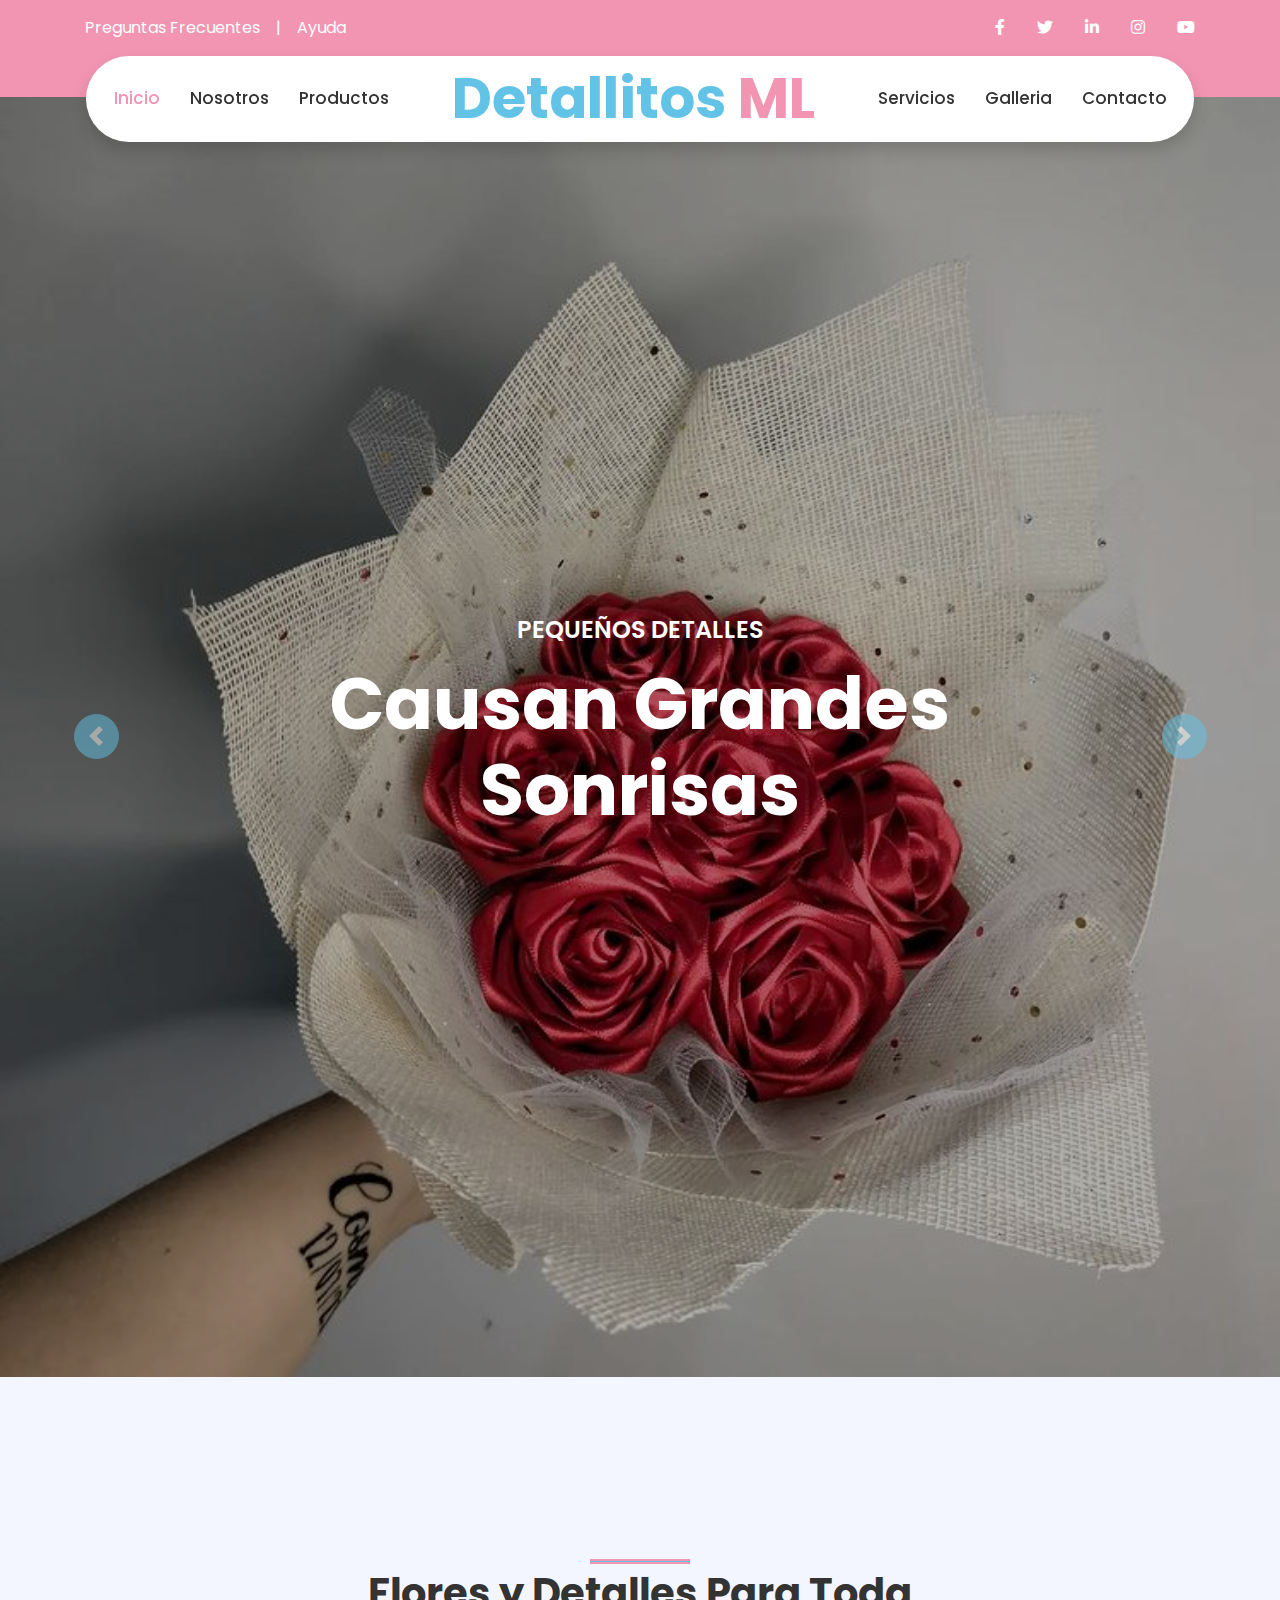
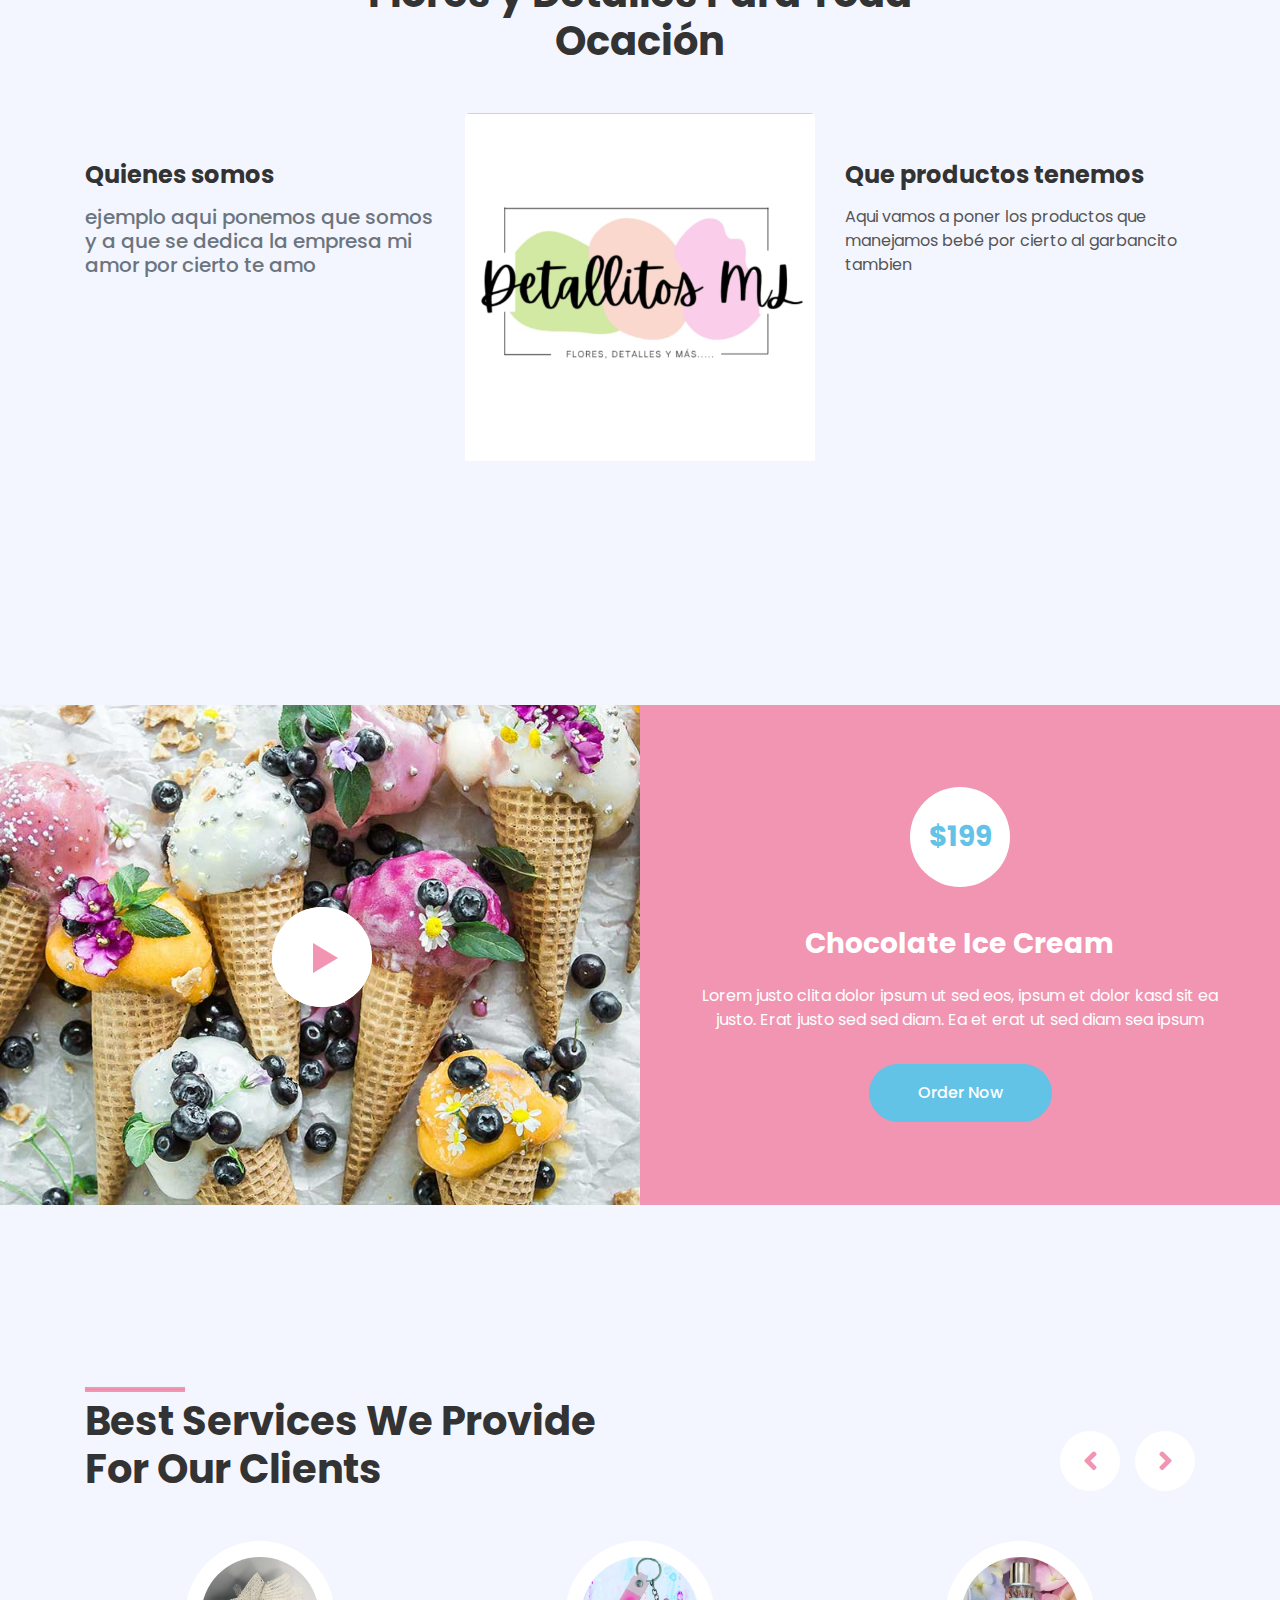
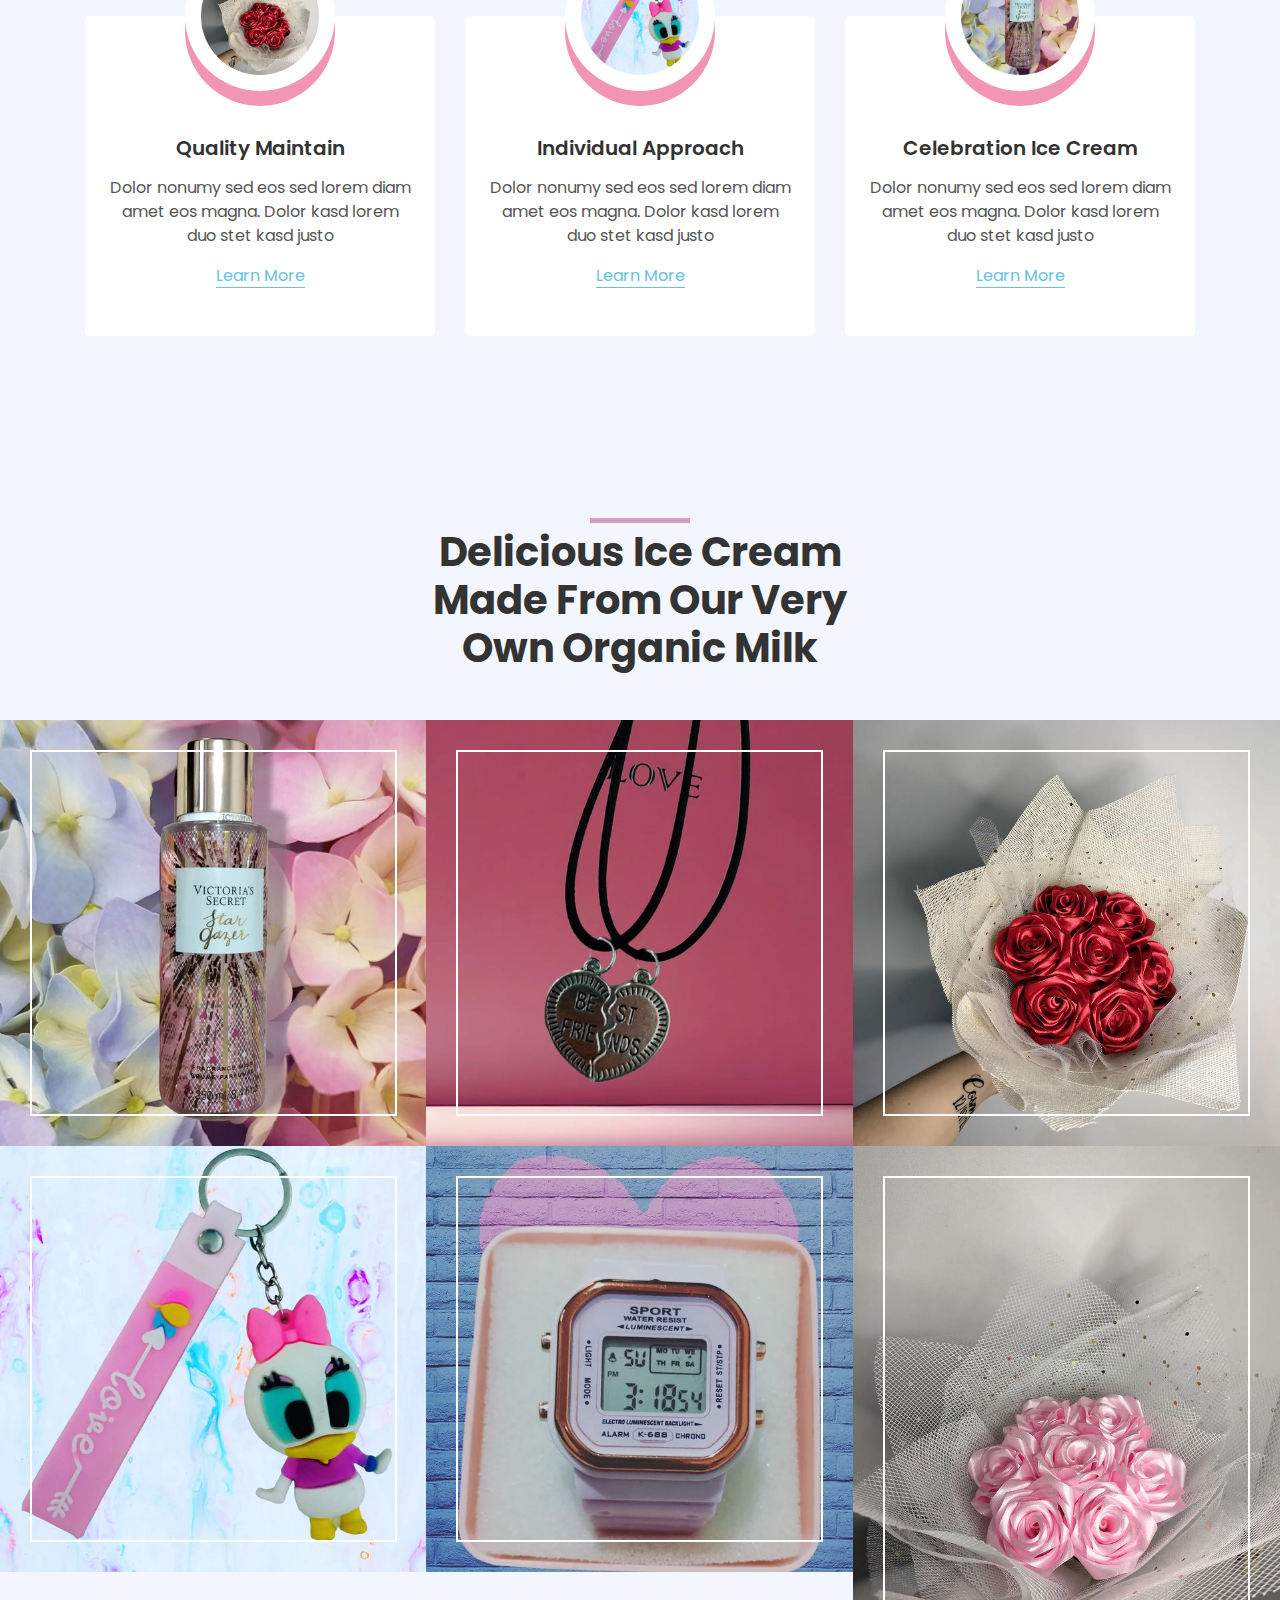
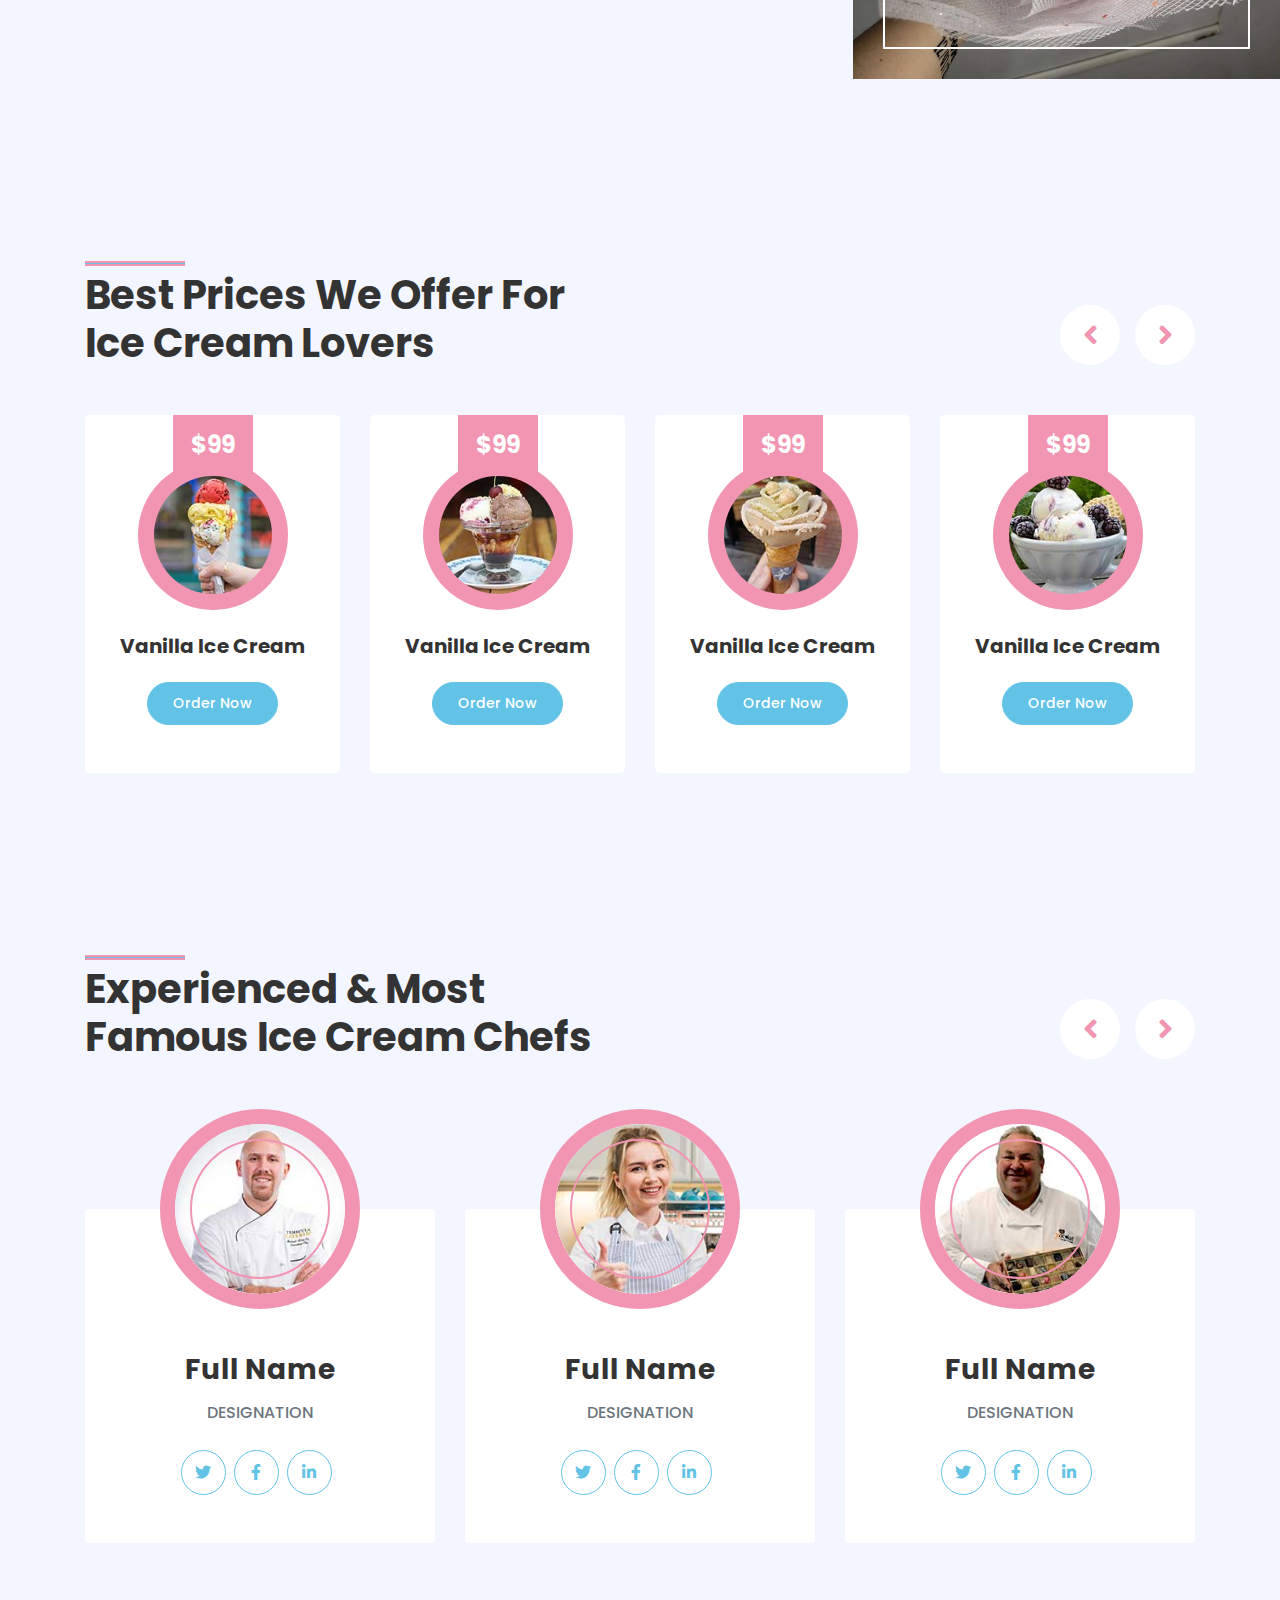
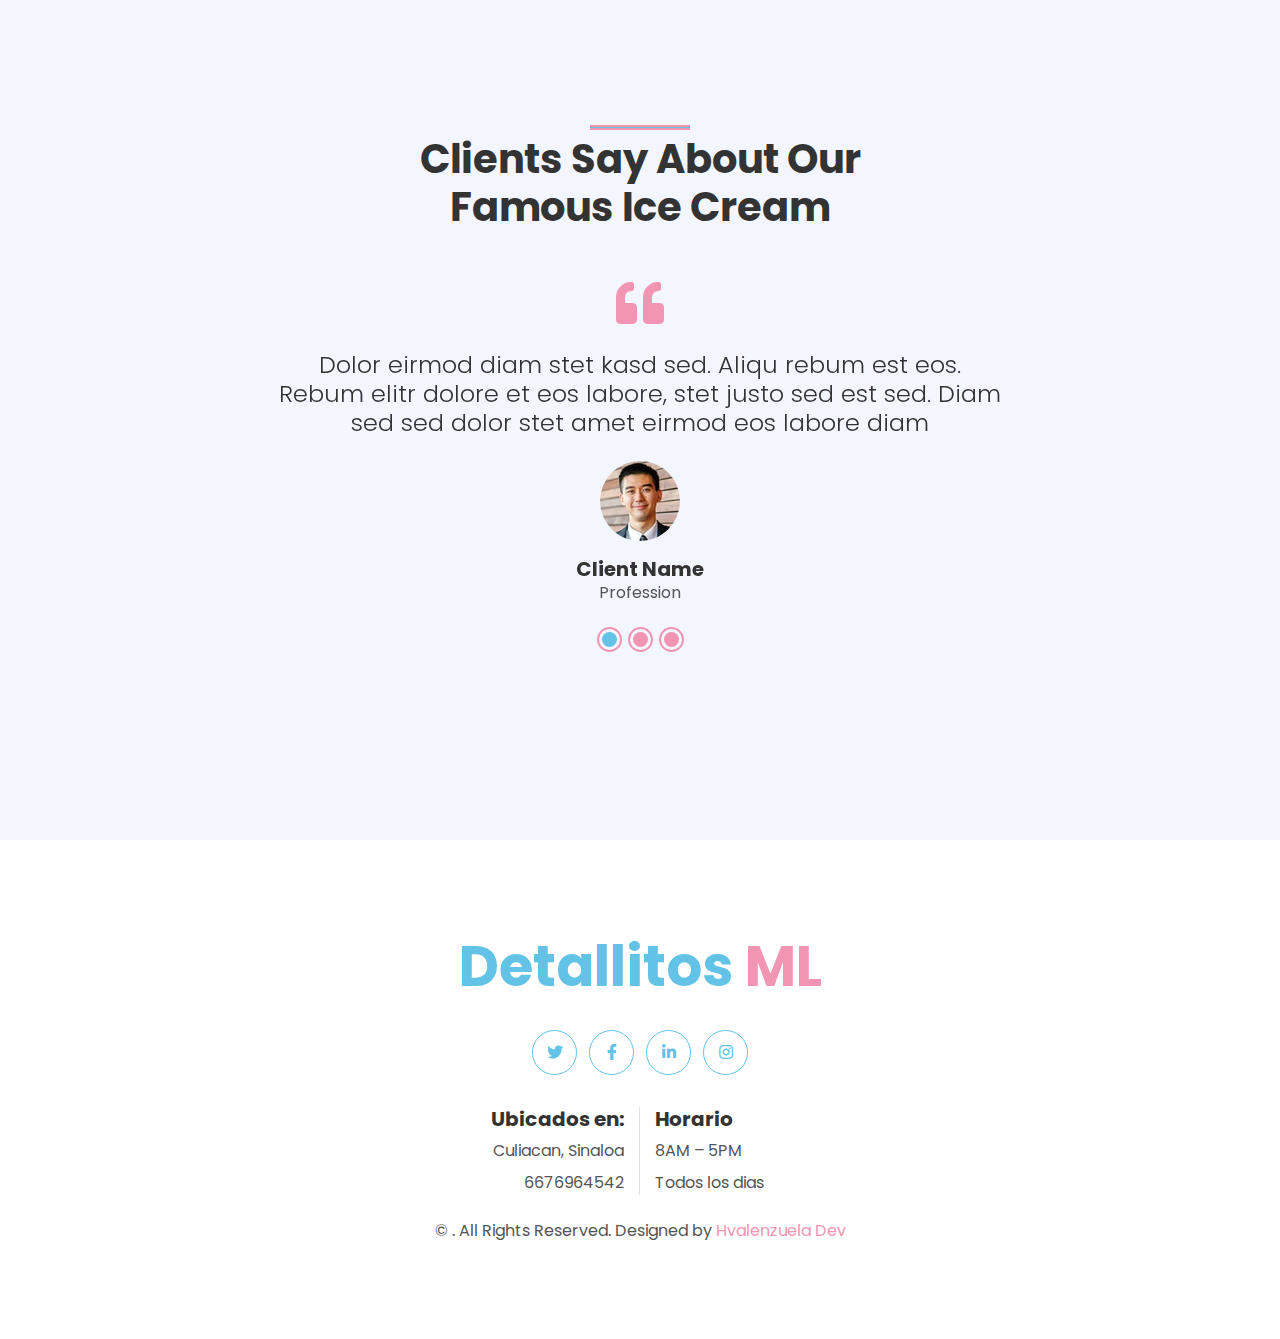
==== commit 1308664a: "CAMBIOS" ====
--- a/index.html
+++ b/index.html
@@ -49,7 +49,7 @@
                         <a class="text-white px-3" href="">
                             <i class="fab fa-linkedin-in"></i>
                         </a>
-                        <a class="text-white px-3" href="">
+                        <a class="text-white px-3" href="https://www.instagram.com/detallitos_ml/">
                             <i class="fab fa-instagram"></i>
                         </a>
                         <a class="text-white pl-3" href="">
@@ -99,7 +99,7 @@
         <div id="header-carousel" class="carousel slide" data-ride="carousel">
             <div class="carousel-inner">
                 <div class="carousel-item active">
-                    <img class="w-100" src="Flores1.jfif" alt="Image">
+                    <img class="w-100" src="img/Flores1.jfif" alt="Image">
                     <div class="carousel-caption d-flex flex-column align-items-center justify-content-center">
                         <div class="p-3" style="max-width: 900px;">
                             <h4 class="text-white text-uppercase mb-md-3">Pequeños Detalles</h4>
@@ -109,7 +109,7 @@
                     </div>
                 </div>
                 <div class="carousel-item">
-                    <img class="w-100" src="Flores2.jfif" alt="Image">
+                    <img class="w-100" src="img/Flores2.jfif" alt="Image">
                     <div class="carousel-caption d-flex flex-column align-items-center justify-content-center">
                         <div class="p-3" style="max-width: 900px;">
                             <h4 class="text-white text-uppercase mb-md-3">Pequeños Detalles</h4>
@@ -139,28 +139,25 @@
         <div class="container py-5">
             <div class="row justify-content-center">
                 <div class="col-lg-7">
-                    <h1 class="section-title position-relative text-center mb-5">Pequeños Detalles,</h1>
+                    <h1 class="section-title position-relative text-center mb-5">Flores y Detalles Para Toda Ocación</h1>
                 </div>
             </div>
             <div class="row">
                 <div class="col-lg-4 py-5">
-                    <h4 class="font-weight-bold mb-3">About Us</h4>
-                    <h5 class="text-muted mb-3">Eos kasd eos dolor vero vero, lorem stet diam rebum. Ipsum amet sed vero dolor sea</h5>
-                    <p>Takimata sed vero vero no sit sed, justo clita duo no duo amet et, nonumy kasd sed dolor eos diam lorem eirmod. Amet sit amet amet no. Est nonumy sed labore eirmod sit magna. Erat at est justo sit ut. Labor diam sed ipsum et eirmod</p>
-                    <a href="" class="btn btn-secondary mt-2">Learn More</a>
+                    <h4 class="font-weight-bold mb-3">Quienes somos</h4>
+                    <h5 class="text-muted mb-3">ejemplo aqui ponemos que somos y a que se dedica la empresa mi amor por cierto te amo</h5>
+                   
+                  
                 </div>
                 <div class="col-lg-4" style="min-height: 400px;">
                     <div class="position-relative h-100 rounded overflow-hidden">
-                        <img class="position-absolute w-100 h-100" src="img/about.jpg" style="object-fit: cover;">
+                        <img class="position-absolute w-100 h100" src="img/Logo.jpg" style="object-fit: cover;">
                     </div>
                 </div>
                 <div class="col-lg-4 py-5">
-                    <h4 class="font-weight-bold mb-3">Our Features</h4>
-                    <p>Invidunt lorem justo sanctus clita. Erat lorem labore ea, justo dolor lorem ipsum ut sed eos, ipsum et dolor kasd sit ea justo. Erat justo sed sed diam. Ea et erat ut sed diam sea ipsum est dolor</p>
-                    <h5 class="text-muted mb-3"><i class="fa fa-check text-secondary mr-3"></i>Eos kasd eos dolor</h5>
-                    <h5 class="text-muted mb-3"><i class="fa fa-check text-secondary mr-3"></i>Eos kasd eos dolor</h5>
-                    <h5 class="text-muted mb-3"><i class="fa fa-check text-secondary mr-3"></i>Eos kasd eos dolor</h5>
-                    <a href="" class="btn btn-primary mt-2">Learn More</a>
+                    <h4 class="font-weight-bold mb-3">Que productos tenemos</h4>
+                    <p>Aqui vamos a poner los productos que manejamos bebé por cierto al garbancito tambien</p>
+       
                 </div>
             </div>
         </div>
@@ -230,7 +227,7 @@
                     <div class="owl-carousel service-carousel">
                         <div class="service-item">
                             <div class="service-img mx-auto">
-                                <img class="rounded-circle w-100 h-100 bg-light p-3" src="img/service-1.jpg" style="object-fit: cover;">
+                                <img class="rounded-circle w-100 h-100 bg-light p-3" src="img/Flores1.jfif" style="object-fit: cover;">
                             </div>
                             <div class="position-relative text-center bg-light rounded p-4 pb-5" style="margin-top: -75px;">
                                 <h5 class="font-weight-semi-bold mt-5 mb-3 pt-5">Quality Maintain</h5>
@@ -240,7 +237,7 @@
                         </div>
                         <div class="service-item">
                             <div class="service-img mx-auto">
-                                <img class="rounded-circle w-100 h-100 bg-light p-3" src="img/service-2.jpg" style="object-fit: cover;">
+                                <img class="rounded-circle w-100 h-100 bg-light p-3" src="img/llavero.jfif" style="object-fit: cover;">
                             </div>
                             <div class="position-relative text-center bg-light rounded p-4 pb-5" style="margin-top: -75px;">
                                 <h5 class="font-weight-semi-bold mt-5 mb-3 pt-5">Individual Approach</h5>
@@ -250,7 +247,7 @@
                         </div>
                         <div class="service-item">
                             <div class="service-img mx-auto">
-                                <img class="rounded-circle w-100 h-100 bg-light p-3" src="img/service-3.jpg" style="object-fit: cover;">
+                                <img class="rounded-circle w-100 h-100 bg-light p-3" src="img/body.jfif" style="object-fit: cover;">
                             </div>
                             <div class="position-relative text-center bg-light rounded p-4 pb-5" style="margin-top: -75px;">
                                 <h5 class="font-weight-semi-bold mt-5 mb-3 pt-5">Celebration Ice Cream</h5>
@@ -260,7 +257,7 @@
                         </div>
                         <div class="service-item">
                             <div class="service-img mx-auto">
-                                <img class="rounded-circle w-100 h-100 bg-light p-3" src="img/service-4.jpg" style="object-fit: cover;">
+                                <img class="rounded-circle w-100 h-100 bg-light p-3" src="img/Reloj.jfif" style="object-fit: cover;">
                             </div>
                             <div class="position-relative text-center bg-light rounded p-4 pb-5" style="margin-top: -75px;">
                                 <h5 class="font-weight-semi-bold mt-5 mb-3 pt-5">Delivery To Any Point</h5>
@@ -286,48 +283,48 @@
         <div class="row m-0 portfolio-container">
             <div class="col-lg-4 col-md-6 p-0 portfolio-item">
                 <div class="position-relative overflow-hidden">
-                    <img class="img-fluid w-100" src="img/portfolio-1.jpg" alt="">
-                    <a class="portfolio-btn" href="img/portfolio-1.jpg" data-lightbox="portfolio">
+                    <img class="img-fluid w-100" src="img/body.jfif" alt="">
+                    <a class="portfolio-btn" href="img/body.jfif" data-lightbox="portfolio">
                         <i class="fa fa-plus text-primary" style="font-size: 60px;"></i>
                     </a>
                 </div>
             </div>
             <div class="col-lg-4 col-md-6 p-0 portfolio-item">
                 <div class="position-relative overflow-hidden">
-                    <img class="img-fluid w-100" src="img/portfolio-2.jpg" alt="">
-                    <a class="portfolio-btn" href="img/portfolio-2.jpg" data-lightbox="portfolio">
+                    <img class="img-fluid w-100" src="img/Collar.jfif" alt="">
+                    <a class="portfolio-btn" href="img/Collar.jfif" data-lightbox="portfolio">
                         <i class="fa fa-plus text-primary" style="font-size: 60px;"></i>
                     </a>
                 </div>
             </div>
             <div class="col-lg-4 col-md-6 p-0 portfolio-item">
                 <div class="position-relative overflow-hidden">
-                    <img class="img-fluid w-100" src="img/portfolio-3.jpg" alt="">
-                    <a class="portfolio-btn" href="img/portfolio-3.jpg" data-lightbox="portfolio">
+                    <img class="img-fluid w-100" src="img/Flores1.jfif" alt="">
+                    <a class="portfolio-btn" href="img/Flores1.jfif" data-lightbox="portfolio">
                         <i class="fa fa-plus text-primary" style="font-size: 60px;"></i>
                     </a>
                 </div>
             </div>
             <div class="col-lg-4 col-md-6 p-0 portfolio-item">
                 <div class="position-relative overflow-hidden">
-                    <img class="img-fluid w-100" src="img/portfolio-4.jpg" alt="">
-                    <a class="portfolio-btn" href="img/portfolio-4.jpg" data-lightbox="portfolio">
+                    <img class="img-fluid w-100" src="img/llavero.jfif" alt="">
+                    <a class="portfolio-btn" href="img/llavero.jfif" data-lightbox="portfolio">
                         <i class="fa fa-plus text-primary" style="font-size: 60px;"></i>
                     </a>
                 </div>
             </div>
             <div class="col-lg-4 col-md-6 p-0 portfolio-item">
                 <div class="position-relative overflow-hidden">
-                    <img class="img-fluid w-100" src="img/portfolio-5.jpg" alt="">
-                    <a class="portfolio-btn" href="img/portfolio-5.jpg" data-lightbox="portfolio">
+                    <img class="img-fluid w-100" src="img/Reloj.jfif" alt="">
+                    <a class="portfolio-btn" href="img/Reloj.jfif" data-lightbox="portfolio">
                         <i class="fa fa-plus text-primary" style="font-size: 60px;"></i>
                     </a>
                 </div>
             </div>
             <div class="col-lg-4 col-md-6 p-0 portfolio-item">
                 <div class="position-relative overflow-hidden">
-                    <img class="img-fluid w-100" src="img/portfolio-6.jpg" alt="">
-                    <a class="portfolio-btn" href="img/portfolio-6.jpg" data-lightbox="portfolio">
+                    <img class="img-fluid w-100" src="img/Flores2.jfif" alt="">
+                    <a class="portfolio-btn" href="img/Flores2.jfif" data-lightbox="portfolio">
                         <i class="fa fa-plus text-primary" style="font-size: 60px;"></i>
                     </a>
                 </div>
@@ -529,31 +526,31 @@
             <div class="row">
                 <div class="col-12 mb-4">
                     <a href="index.html" class="navbar-brand m-0">
-                        <h1 class="m-0 mt-n2 display-4 text-primary"><span class="text-secondary">i</span>CREAM</h1>
+                        <h1 class="m-0 mt-n2 display-4 text-primary"><span class="text-secondary">Detallitos </span>ML</h1>
                     </a>
                 </div>
                 <div class="col-12 mb-4">
                     <a class="btn btn-outline-secondary btn-social mr-2" href="#"><i class="fab fa-twitter"></i></a>
                     <a class="btn btn-outline-secondary btn-social mr-2" href="#"><i class="fab fa-facebook-f"></i></a>
                     <a class="btn btn-outline-secondary btn-social mr-2" href="#"><i class="fab fa-linkedin-in"></i></a>
-                    <a class="btn btn-outline-secondary btn-social" href="#"><i class="fab fa-instagram"></i></a>
+                    <a class="btn btn-outline-secondary btn-social" href="https://www.instagram.com/detallitos_ml/"><i class="fab fa-instagram"></i></a>
                 </div>
                 <div class="col-12 mt-2 mb-4">
                     <div class="row">
                         <div class="col-sm-6 text-center text-sm-right border-right mb-3 mb-sm-0">
-                            <h5 class="font-weight-bold mb-2">Get In Touch</h5>
-                            <p class="mb-2">123 Street, New York, USA</p>
-                            <p class="mb-0">+012 345 67890</p>
+                            <h5 class="font-weight-bold mb-2">Ubicados en:</h5>
+                            <p class="mb-2">Culiacan, Sinaloa</p>
+                            <p class="mb-0">6676964542</p>
                         </div>
                         <div class="col-sm-6 text-center text-sm-left">
-                            <h5 class="font-weight-bold mb-2">Opening Hours</h5>
-                            <p class="mb-2">Mon – Sat, 8AM – 5PM</p>
-                            <p class="mb-0">Sunday: Closed</p>
+                            <h5 class="font-weight-bold mb-2">Horario</h5>
+                            <p class="mb-2"> 8AM – 5PM</p>
+                            <p class="mb-0">Todos los dias</p>
                         </div>
                     </div>
                 </div>
                 <div class="col-12">
-                    <p class="m-0">&copy; <a href="#">Domain</a>. All Rights Reserved. Designed by <a href="https://htmlcodex.com">HTML Codex</a>
+                    <p class="m-0">&copy; <a href="#"></a>. All Rights Reserved. Designed by <a href="">Hvalenzuela Dev</a>
                     </p>
                 </div>
             </div>
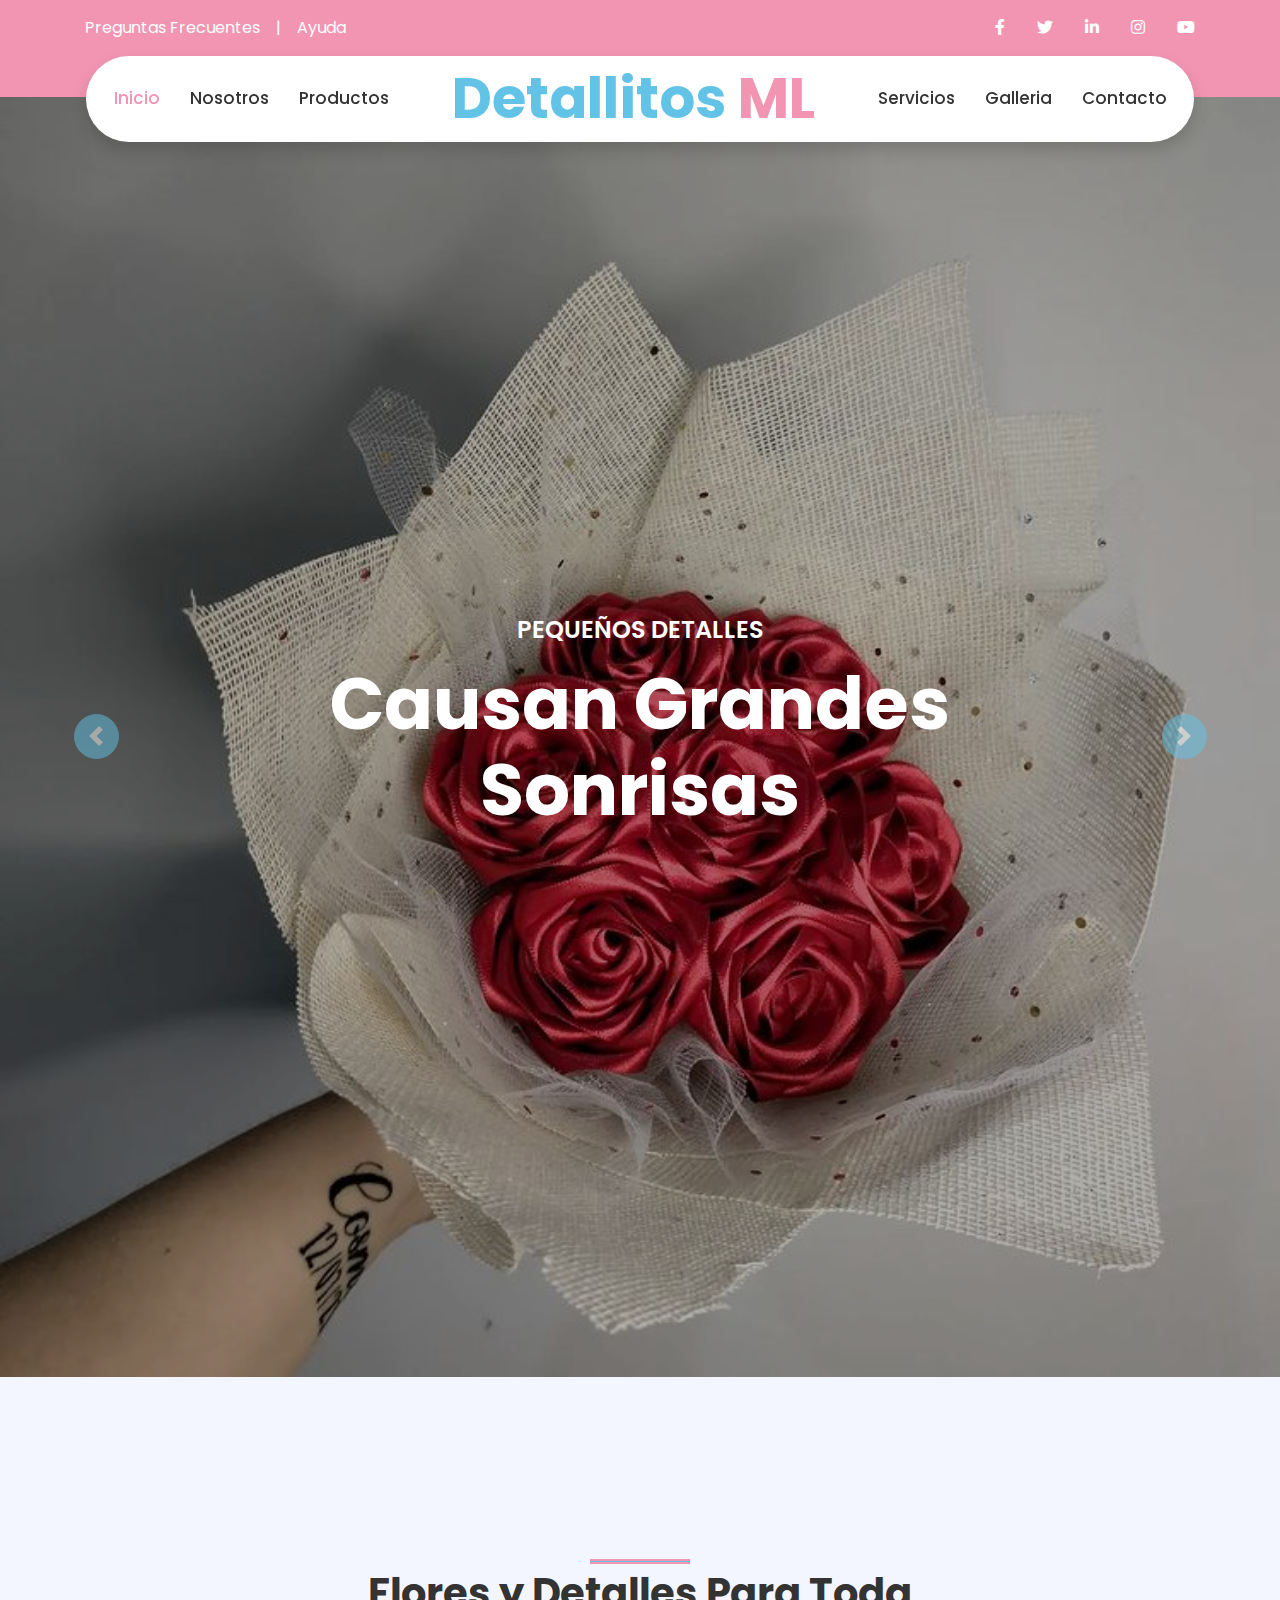
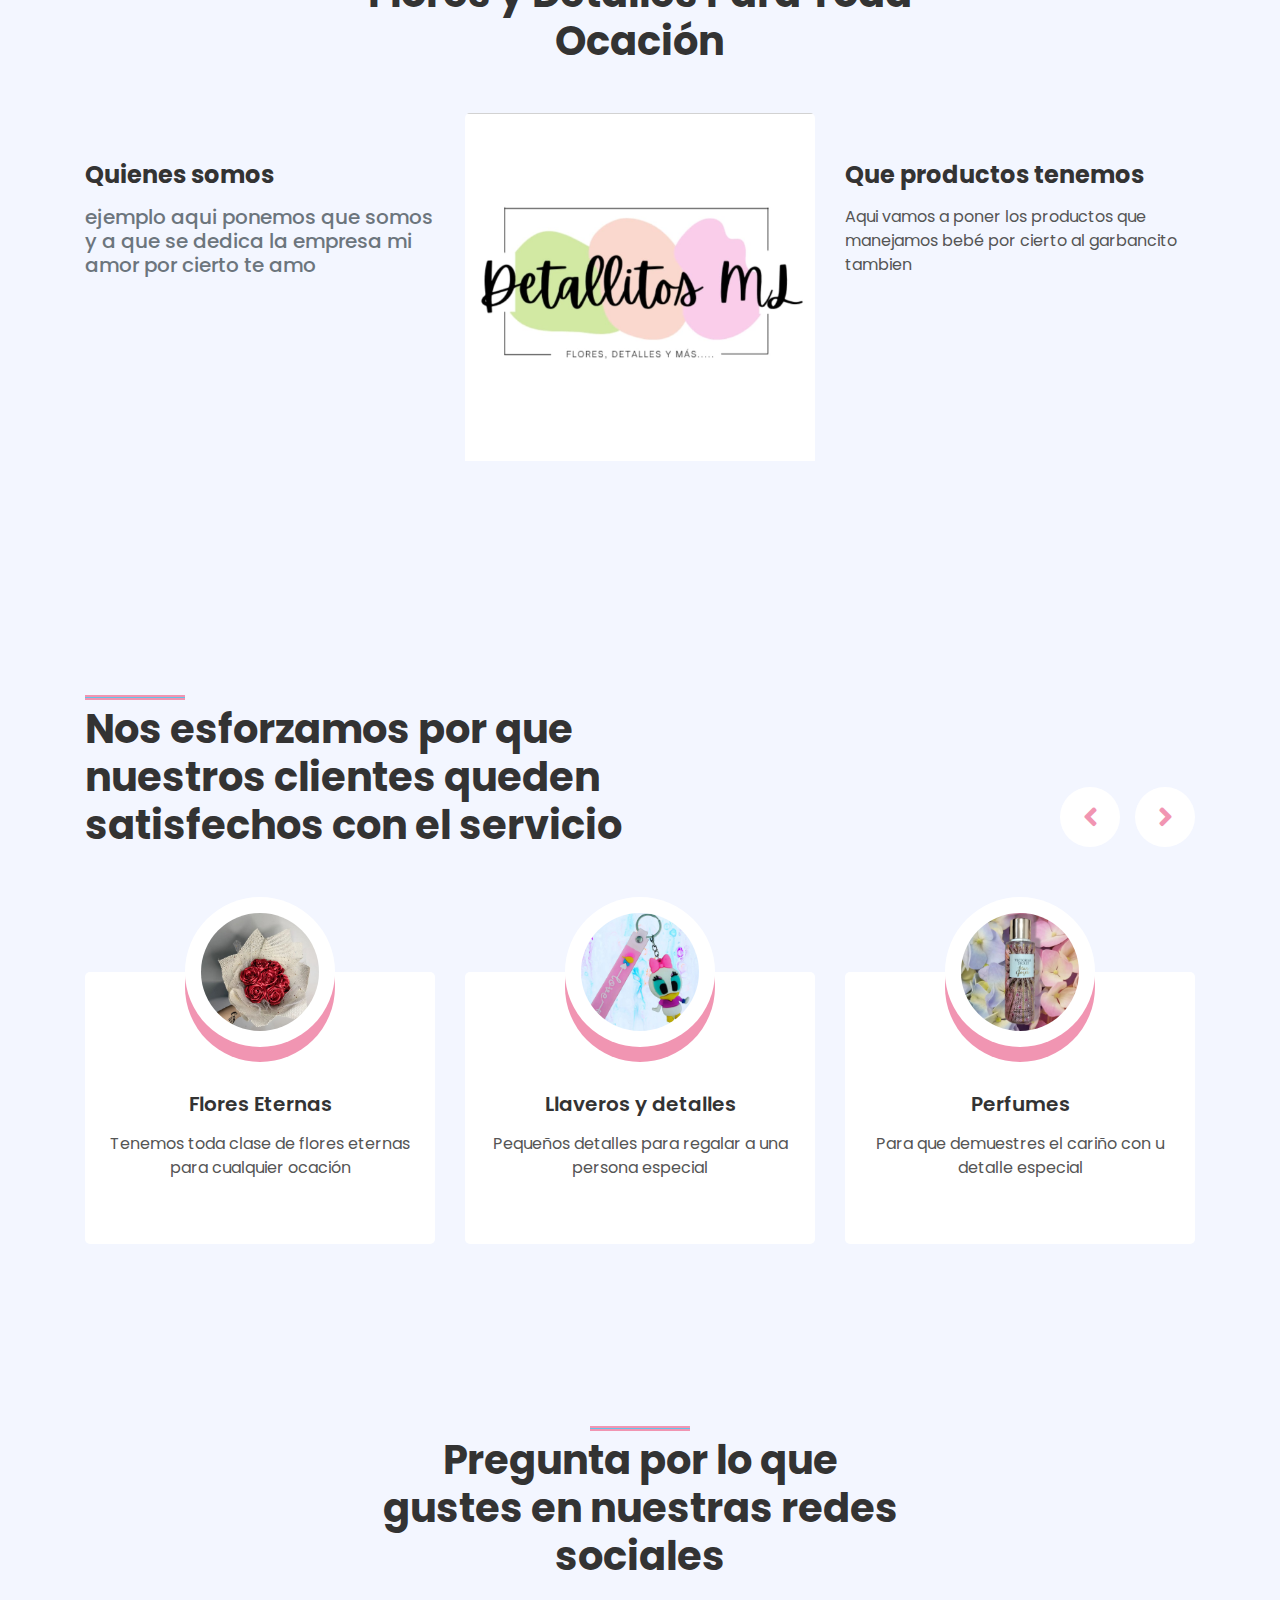
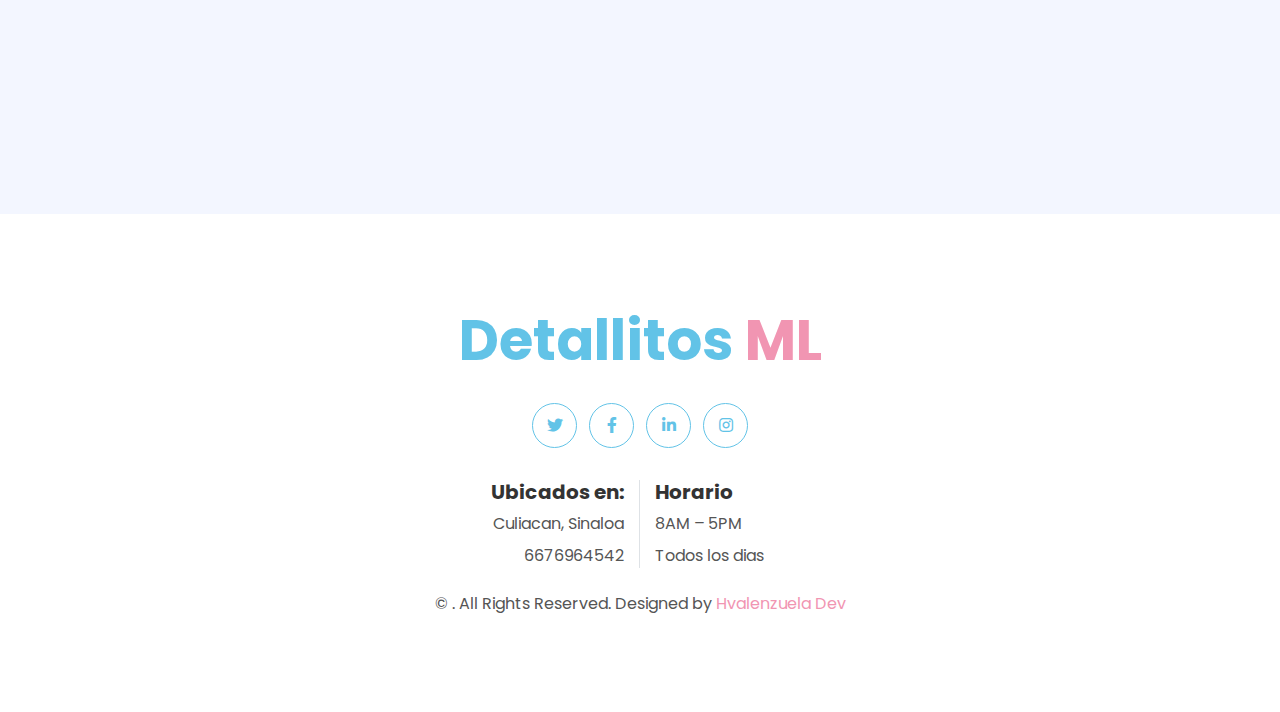
==== commit 81917cf0: "nuevo" ====
--- a/index.html
+++ b/index.html
@@ -76,16 +76,16 @@
                 <div class="collapse navbar-collapse justify-content-between" id="navbarCollapse">
                     <div class="navbar-nav ml-auto py-0">
                         <a href="index.html" class="nav-item nav-link active">Inicio</a>
-                        <a href="about.html" class="nav-item nav-link">Nosotros</a>
-                        <a href="product.html" class="nav-item nav-link">Productos</a>
+                        <a href="" class="nav-item nav-link">Nosotros</a>
+                        <a href="" class="nav-item nav-link">Productos</a>
                     </div>
                     <a href="index.html" class="navbar-brand mx-5 d-none d-lg-block">
                         <h1 class="m-0 display-4 text-primary"><span class="text-secondary">Detallitos </span>ML</h1>
                     </a>
                     <div class="navbar-nav mr-auto py-0">
-                        <a href="service.html" class="nav-item nav-link">Servicios</a>
+                        <a href="" class="nav-item nav-link">Servicios</a>
                         <a href="gallery.html" class="nav-item nav-link">Galleria</a>
-                        <a href="contact.html" class="nav-item nav-link">Contacto</a>
+                        <a href="" class="nav-item nav-link">Contacto</a>
                     </div>
                 </div>
             </nav>
@@ -165,34 +165,7 @@
     <!-- About End -->
 
 
-    <!-- Promotion Start -->
-    <div class="container-fluid my-5 py-5 px-0">
-        <div class="row bg-primary m-0">
-            <div class="col-md-6 px-0" style="min-height: 500px;">
-                <div class="position-relative h-100">
-                    <img class="position-absolute w-100 h-100" src="img/promotion.jpg" style="object-fit: cover;">
-                    <button type="button" class="btn-play" data-toggle="modal"
-                        data-src="https://www.youtube.com/embed/DWRcNpR6Kdc" data-target="#videoModal">
-                        <span></span>
-                    </button>
-                </div>
-            </div>
-            <div class="col-md-6 py-5 py-md-0 px-0">
-                <div class="h-100 d-flex flex-column align-items-center justify-content-center text-center p-5">
-                    <div class="d-flex align-items-center justify-content-center bg-white rounded-circle mb-4"
-                        style="width: 100px; height: 100px;">
-                        <h3 class="font-weight-bold text-secondary mb-0">$199</h3>
-                    </div>
-                    <h3 class="font-weight-bold text-white mt-3 mb-4">Chocolate Ice Cream</h3>
-                    <p class="text-white mb-4">Lorem justo clita dolor ipsum ut sed eos, ipsum et dolor kasd sit ea
-                        justo. Erat justo sed sed diam. Ea et erat ut sed diam sea ipsum</p>
-                    <a href="" class="btn btn-secondary py-3 px-5 mt-2">Order Now</a>
-                </div>
-            </div>
-        </div>
-    </div>
-    <!-- Promotion End -->
-
+   
 
     <!-- Video Modal Start -->
     <div class="modal fade" id="videoModal" tabindex="-1" role="dialog" aria-labelledby="exampleModalLabel" aria-hidden="true">
@@ -218,7 +191,7 @@
         <div class="container py-5">
             <div class="row">
                 <div class="col-lg-6">
-                    <h1 class="section-title position-relative mb-5">Best Services We Provide For Our Clients</h1>
+                    <h1 class="section-title position-relative mb-5">Nos esforzamos por que nuestros clientes queden satisfechos con el servicio</h1>
                 </div>
                 <div class="col-lg-6 mb-5 mb-lg-0 pb-5 pb-lg-0"></div>
             </div>
@@ -230,9 +203,9 @@
                                 <img class="rounded-circle w-100 h-100 bg-light p-3" src="img/Flores1.jfif" style="object-fit: cover;">
                             </div>
                             <div class="position-relative text-center bg-light rounded p-4 pb-5" style="margin-top: -75px;">
-                                <h5 class="font-weight-semi-bold mt-5 mb-3 pt-5">Quality Maintain</h5>
-                                <p>Dolor nonumy sed eos sed lorem diam amet eos magna. Dolor kasd lorem duo stet kasd justo</p>
-                                <a href="" class="border-bottom border-secondary text-decoration-none text-secondary">Learn More</a>
+                                <h5 class="font-weight-semi-bold mt-5 mb-3 pt-5">Flores Eternas</h5>
+                                <p>Tenemos toda clase de flores eternas para cualquier ocación</p>
+                            
                             </div>
                         </div>
                         <div class="service-item">
@@ -240,9 +213,9 @@
                                 <img class="rounded-circle w-100 h-100 bg-light p-3" src="img/llavero.jfif" style="object-fit: cover;">
                             </div>
                             <div class="position-relative text-center bg-light rounded p-4 pb-5" style="margin-top: -75px;">
-                                <h5 class="font-weight-semi-bold mt-5 mb-3 pt-5">Individual Approach</h5>
-                                <p>Dolor nonumy sed eos sed lorem diam amet eos magna. Dolor kasd lorem duo stet kasd justo</p>
-                                <a href="" class="border-bottom border-secondary text-decoration-none text-secondary">Learn More</a>
+                                <h5 class="font-weight-semi-bold mt-5 mb-3 pt-5">Llaveros y detalles</h5>
+                                <p>Pequeños detalles para regalar a una persona especial</p>
+                                
                             </div>
                         </div>
                         <div class="service-item">
@@ -250,9 +223,9 @@
                                 <img class="rounded-circle w-100 h-100 bg-light p-3" src="img/body.jfif" style="object-fit: cover;">
                             </div>
                             <div class="position-relative text-center bg-light rounded p-4 pb-5" style="margin-top: -75px;">
-                                <h5 class="font-weight-semi-bold mt-5 mb-3 pt-5">Celebration Ice Cream</h5>
-                                <p>Dolor nonumy sed eos sed lorem diam amet eos magna. Dolor kasd lorem duo stet kasd justo</p>
-                                <a href="" class="border-bottom border-secondary text-decoration-none text-secondary">Learn More</a>
+                                <h5 class="font-weight-semi-bold mt-5 mb-3 pt-5">Perfumes</h5>
+                                <p>Para que demuestres el cariño con u detalle especial</p>
+                                
                             </div>
                         </div>
                         <div class="service-item">
@@ -260,9 +233,9 @@
                                 <img class="rounded-circle w-100 h-100 bg-light p-3" src="img/Reloj.jfif" style="object-fit: cover;">
                             </div>
                             <div class="position-relative text-center bg-light rounded p-4 pb-5" style="margin-top: -75px;">
-                                <h5 class="font-weight-semi-bold mt-5 mb-3 pt-5">Delivery To Any Point</h5>
-                                <p>Dolor nonumy sed eos sed lorem diam amet eos magna. Dolor kasd lorem duo stet kasd justo</p>
-                                <a href="" class="border-bottom border-secondary text-decoration-none text-secondary">Learn More</a>
+                                <h5 class="font-weight-semi-bold mt-5 mb-3 pt-5">Relojes</h5>
+                                <p>Contamos con todo tipo de detalles no importa el motivo</p>
+                               
                             </div>
                         </div>
                     </div>
@@ -273,248 +246,22 @@
     <!-- Services End -->
 
 
-    <!-- Portfolio Start -->
-    <div class="container-fluid my-5 py-5 px-0">
-        <div class="row justify-content-center m-0">
-            <div class="col-lg-5">
-                <h1 class="section-title position-relative text-center mb-5">Delicious Ice Cream Made From Our Very Own Organic Milk</h1>
-            </div>
-        </div>
-        <div class="row m-0 portfolio-container">
-            <div class="col-lg-4 col-md-6 p-0 portfolio-item">
-                <div class="position-relative overflow-hidden">
-                    <img class="img-fluid w-100" src="img/body.jfif" alt="">
-                    <a class="portfolio-btn" href="img/body.jfif" data-lightbox="portfolio">
-                        <i class="fa fa-plus text-primary" style="font-size: 60px;"></i>
-                    </a>
-                </div>
-            </div>
-            <div class="col-lg-4 col-md-6 p-0 portfolio-item">
-                <div class="position-relative overflow-hidden">
-                    <img class="img-fluid w-100" src="img/Collar.jfif" alt="">
-                    <a class="portfolio-btn" href="img/Collar.jfif" data-lightbox="portfolio">
-                        <i class="fa fa-plus text-primary" style="font-size: 60px;"></i>
-                    </a>
-                </div>
-            </div>
-            <div class="col-lg-4 col-md-6 p-0 portfolio-item">
-                <div class="position-relative overflow-hidden">
-                    <img class="img-fluid w-100" src="img/Flores1.jfif" alt="">
-                    <a class="portfolio-btn" href="img/Flores1.jfif" data-lightbox="portfolio">
-                        <i class="fa fa-plus text-primary" style="font-size: 60px;"></i>
-                    </a>
-                </div>
-            </div>
-            <div class="col-lg-4 col-md-6 p-0 portfolio-item">
-                <div class="position-relative overflow-hidden">
-                    <img class="img-fluid w-100" src="img/llavero.jfif" alt="">
-                    <a class="portfolio-btn" href="img/llavero.jfif" data-lightbox="portfolio">
-                        <i class="fa fa-plus text-primary" style="font-size: 60px;"></i>
-                    </a>
-                </div>
-            </div>
-            <div class="col-lg-4 col-md-6 p-0 portfolio-item">
-                <div class="position-relative overflow-hidden">
-                    <img class="img-fluid w-100" src="img/Reloj.jfif" alt="">
-                    <a class="portfolio-btn" href="img/Reloj.jfif" data-lightbox="portfolio">
-                        <i class="fa fa-plus text-primary" style="font-size: 60px;"></i>
-                    </a>
-                </div>
-            </div>
-            <div class="col-lg-4 col-md-6 p-0 portfolio-item">
-                <div class="position-relative overflow-hidden">
-                    <img class="img-fluid w-100" src="img/Flores2.jfif" alt="">
-                    <a class="portfolio-btn" href="img/Flores2.jfif" data-lightbox="portfolio">
-                        <i class="fa fa-plus text-primary" style="font-size: 60px;"></i>
-                    </a>
-                </div>
-            </div>
-        </div>
-    </div>
-    <!-- Portfolio End -->
-
-
-    <!-- Products Start -->
-    <div class="container-fluid py-5">
-        <div class="container py-5">
-            <div class="row">
-                <div class="col-lg-6">
-                    <h1 class="section-title position-relative mb-5">Best Prices We Offer For Ice Cream Lovers</h1>
-                </div>
-                <div class="col-lg-6 mb-5 mb-lg-0 pb-5 pb-lg-0"></div>
-            </div>
-            <div class="row">
-                <div class="col-12">
-                    <div class="owl-carousel product-carousel">
-                        <div class="product-item d-flex flex-column align-items-center text-center bg-light rounded py-5 px-3">
-                            <div class="bg-primary mt-n5 py-3" style="width: 80px;">
-                                <h4 class="font-weight-bold text-white mb-0">$99</h4>
-                            </div>
-                            <div class="position-relative bg-primary rounded-circle mt-n3 mb-4 p-3" style="width: 150px; height: 150px;">
-                                <img class="rounded-circle w-100 h-100" src="img/product-1.jpg" style="object-fit: cover;">
-                            </div>
-                            <h5 class="font-weight-bold mb-4">Vanilla Ice Cream</h5>
-                            <a href="" class="btn btn-sm btn-secondary">Order Now</a>
-                        </div>
-                        <div class="product-item d-flex flex-column align-items-center text-center bg-light rounded py-5 px-3">
-                            <div class="bg-primary mt-n5 py-3" style="width: 80px;">
-                                <h4 class="font-weight-bold text-white mb-0">$99</h4>
-                            </div>
-                            <div class="position-relative bg-primary rounded-circle mt-n3 mb-4 p-3" style="width: 150px; height: 150px;">
-                                <img class="rounded-circle w-100 h-100" src="img/product-2.jpg" style="object-fit: cover;">
-                            </div>
-                            <h5 class="font-weight-bold mb-4">Vanilla Ice Cream</h5>
-                            <a href="" class="btn btn-sm btn-secondary">Order Now</a>
-                        </div>
-                        <div class="product-item d-flex flex-column align-items-center text-center bg-light rounded py-5 px-3">
-                            <div class="bg-primary mt-n5 py-3" style="width: 80px;">
-                                <h4 class="font-weight-bold text-white mb-0">$99</h4>
-                            </div>
-                            <div class="position-relative bg-primary rounded-circle mt-n3 mb-4 p-3" style="width: 150px; height: 150px;">
-                                <img class="rounded-circle w-100 h-100" src="img/product-3.jpg" style="object-fit: cover;">
-                            </div>
-                            <h5 class="font-weight-bold mb-4">Vanilla Ice Cream</h5>
-                            <a href="" class="btn btn-sm btn-secondary">Order Now</a>
-                        </div>
-                        <div class="product-item d-flex flex-column align-items-center text-center bg-light rounded py-5 px-3">
-                            <div class="bg-primary mt-n5 py-3" style="width: 80px;">
-                                <h4 class="font-weight-bold text-white mb-0">$99</h4>
-                            </div>
-                            <div class="position-relative bg-primary rounded-circle mt-n3 mb-4 p-3" style="width: 150px; height: 150px;">
-                                <img class="rounded-circle w-100 h-100" src="img/product-4.jpg" style="object-fit: cover;">
-                            </div>
-                            <h5 class="font-weight-bold mb-4">Vanilla Ice Cream</h5>
-                            <a href="" class="btn btn-sm btn-secondary">Order Now</a>
-                        </div>
-                        <div class="product-item d-flex flex-column align-items-center text-center bg-light rounded py-5 px-3">
-                            <div class="bg-primary mt-n5 py-3" style="width: 80px;">
-                                <h4 class="font-weight-bold text-white mb-0">$99</h4>
-                            </div>
-                            <div class="position-relative bg-primary rounded-circle mt-n3 mb-4 p-3" style="width: 150px; height: 150px;">
-                                <img class="rounded-circle w-100 h-100" src="img/product-5.jpg" style="object-fit: cover;">
-                            </div>
-                            <h5 class="font-weight-bold mb-4">Vanilla Ice Cream</h5>
-                            <a href="" class="btn btn-sm btn-secondary">Order Now</a>
-                        </div>
-                    </div>
-                </div>
-            </div>
-        </div>
-    </div>
-    <!-- Products End -->
-
-
-    <!-- Team Start -->
-    <div class="container-fluid py-5">
-        <div class="container py-5">
-            <div class="row">
-                <div class="col-lg-6">
-                    <h1 class="section-title position-relative mb-5">Experienced & Most Famous Ice Cream Chefs</h1>
-                </div>
-                <div class="col-lg-6 mb-5 mb-lg-0 pb-5 pb-lg-0"></div>
-            </div>
-            <div class="row">
-                <div class="col-12">
-                    <div class="owl-carousel team-carousel">
-                        <div class="team-item">
-                            <div class="team-img mx-auto">
-                                <img class="rounded-circle w-100 h-100" src="img/team-1.jpg" style="object-fit: cover;">
-                            </div>
-                            <div class="position-relative text-center bg-light rounded px-4 py-5" style="margin-top: -100px;">
-                                <h3 class="font-weight-bold mt-5 mb-3 pt-5">Full Name</h3>
-                                <h6 class="text-uppercase text-muted mb-4">Designation</h6>
-                                <div class="d-flex justify-content-center pt-1">
-                                    <a class="btn btn-outline-secondary btn-social mr-2" href="#"><i class="fab fa-twitter"></i></a>
-                                    <a class="btn btn-outline-secondary btn-social mr-2" href="#"><i class="fab fa-facebook-f"></i></a>
-                                    <a class="btn btn-outline-secondary btn-social mr-2" href="#"><i class="fab fa-linkedin-in"></i></a>
-                                </div>
-                            </div>
-                        </div>
-                        <div class="team-item">
-                            <div class="team-img mx-auto">
-                                <img class="rounded-circle w-100 h-100" src="img/team-2.jpg" style="object-fit: cover;">
-                            </div>
-                            <div class="position-relative text-center bg-light rounded px-4 py-5" style="margin-top: -100px;">
-                                <h3 class="font-weight-bold mt-5 mb-3 pt-5">Full Name</h3>
-                                <h6 class="text-uppercase text-muted mb-4">Designation</h6>
-                                <div class="d-flex justify-content-center pt-1">
-                                    <a class="btn btn-outline-secondary btn-social mr-2" href="#"><i class="fab fa-twitter"></i></a>
-                                    <a class="btn btn-outline-secondary btn-social mr-2" href="#"><i class="fab fa-facebook-f"></i></a>
-                                    <a class="btn btn-outline-secondary btn-social mr-2" href="#"><i class="fab fa-linkedin-in"></i></a>
-                                </div>
-                            </div>
-                        </div>
-                        <div class="team-item">
-                            <div class="team-img mx-auto">
-                                <img class="rounded-circle w-100 h-100" src="img/team-3.jpg" style="object-fit: cover;">
-                            </div>
-                            <div class="position-relative text-center bg-light rounded px-4 py-5" style="margin-top: -100px;">
-                                <h3 class="font-weight-bold mt-5 mb-3 pt-5">Full Name</h3>
-                                <h6 class="text-uppercase text-muted mb-4">Designation</h6>
-                                <div class="d-flex justify-content-center pt-1">
-                                    <a class="btn btn-outline-secondary btn-social mr-2" href="#"><i class="fab fa-twitter"></i></a>
-                                    <a class="btn btn-outline-secondary btn-social mr-2" href="#"><i class="fab fa-facebook-f"></i></a>
-                                    <a class="btn btn-outline-secondary btn-social mr-2" href="#"><i class="fab fa-linkedin-in"></i></a>
-                                </div>
-                            </div>
-                        </div>
-                        <div class="team-item">
-                            <div class="team-img mx-auto">
-                                <img class="rounded-circle w-100 h-100" src="img/team-4.jpg" style="object-fit: cover;">
-                            </div>
-                            <div class="position-relative text-center bg-light rounded px-4 py-5" style="margin-top: -100px;">
-                                <h3 class="font-weight-bold mt-5 mb-3 pt-5">Full Name</h3>
-                                <h6 class="text-uppercase text-muted mb-4">Designation</h6>
-                                <div class="d-flex justify-content-center pt-1">
-                                    <a class="btn btn-outline-secondary btn-social mr-2" href="#"><i class="fab fa-twitter"></i></a>
-                                    <a class="btn btn-outline-secondary btn-social mr-2" href="#"><i class="fab fa-facebook-f"></i></a>
-                                    <a class="btn btn-outline-secondary btn-social mr-2" href="#"><i class="fab fa-linkedin-in"></i></a>
-                                </div>
-                            </div>
-                        </div>
-                    </div>
-                </div>
-            </div>
-        </div>
-    </div>
-    <!-- Team End -->
-
+   
+
+
+   
+
+   
 
     <!-- Testimonial Start -->
     <div class="container-fluid py-5">
         <div class="container py-5">
             <div class="row justify-content-center">
                 <div class="col-lg-6">
-                    <h1 class="section-title position-relative text-center mb-5">Clients Say About Our Famous Ice Cream</h1>
-                </div>
-            </div>
-            <div class="row justify-content-center">
-                <div class="col-lg-8">
-                    <div class="owl-carousel testimonial-carousel">
-                        <div class="text-center">
-                            <i class="fa fa-3x fa-quote-left text-primary mb-4"></i>
-                            <h4 class="font-weight-light mb-4">Dolor eirmod diam stet kasd sed. Aliqu rebum est eos. Rebum elitr dolore et eos labore, stet justo sed est sed. Diam sed sed dolor stet amet eirmod eos labore diam</h4>
-                            <img class="img-fluid mx-auto mb-3" src="img/testimonial-1.jpg" alt="">
-                            <h5 class="font-weight-bold m-0">Client Name</h5>
-                            <span>Profession</span>
-                        </div>
-                        <div class="text-center">
-                            <i class="fa fa-3x fa-quote-left text-primary mb-4"></i>
-                            <h4 class="font-weight-light mb-4">Dolor eirmod diam stet kasd sed. Aliqu rebum est eos. Rebum elitr dolore et eos labore, stet justo sed est sed. Diam sed sed dolor stet amet eirmod eos labore diam</h4>
-                            <img class="img-fluid mx-auto mb-3" src="img/testimonial-2.jpg" alt="">
-                            <h5 class="font-weight-bold m-0">Client Name</h5>
-                            <span>Profession</span>
-                        </div>
-                        <div class="text-center">
-                            <i class="fa fa-3x fa-quote-left text-primary mb-4"></i>
-                            <h4 class="font-weight-light mb-4">Dolor eirmod diam stet kasd sed. Aliqu rebum est eos. Rebum elitr dolore et eos labore, stet justo sed est sed. Diam sed sed dolor stet amet eirmod eos labore diam</h4>
-                            <img class="img-fluid mx-auto mb-3" src="img/testimonial-3.jpg" alt="">
-                            <h5 class="font-weight-bold m-0">Client Name</h5>
-                            <span>Profession</span>
-                        </div>
-                    </div>
-                </div>
-            </div>
+                    <h1 class="section-title position-relative text-center mb-5">Pregunta por lo que gustes en nuestras redes sociales</h1>
+                </div>
+            </div>
+         
         </div>
     </div>
     <!-- Testimonial End -->
--- a/css/style.css
+++ b/css/style.css
@@ -9812,8 +9812,8 @@
 }
 
 .page-header {
-  background: linear-gradient(rgba(0, 0, 0, 0.3), rgba(0, 0, 0, 0.3)), url(../img/header.jpg), no-repeat center center;
-  background-size: cover;
+  background: linear-gradient(rgba(0, 0, 0, 0.3), rgba(0, 0, 0, 0.3)), url(../img/Logo.jpg), no-repeat;
+  background-size: contain;
 }
 
 .section-title::before {
